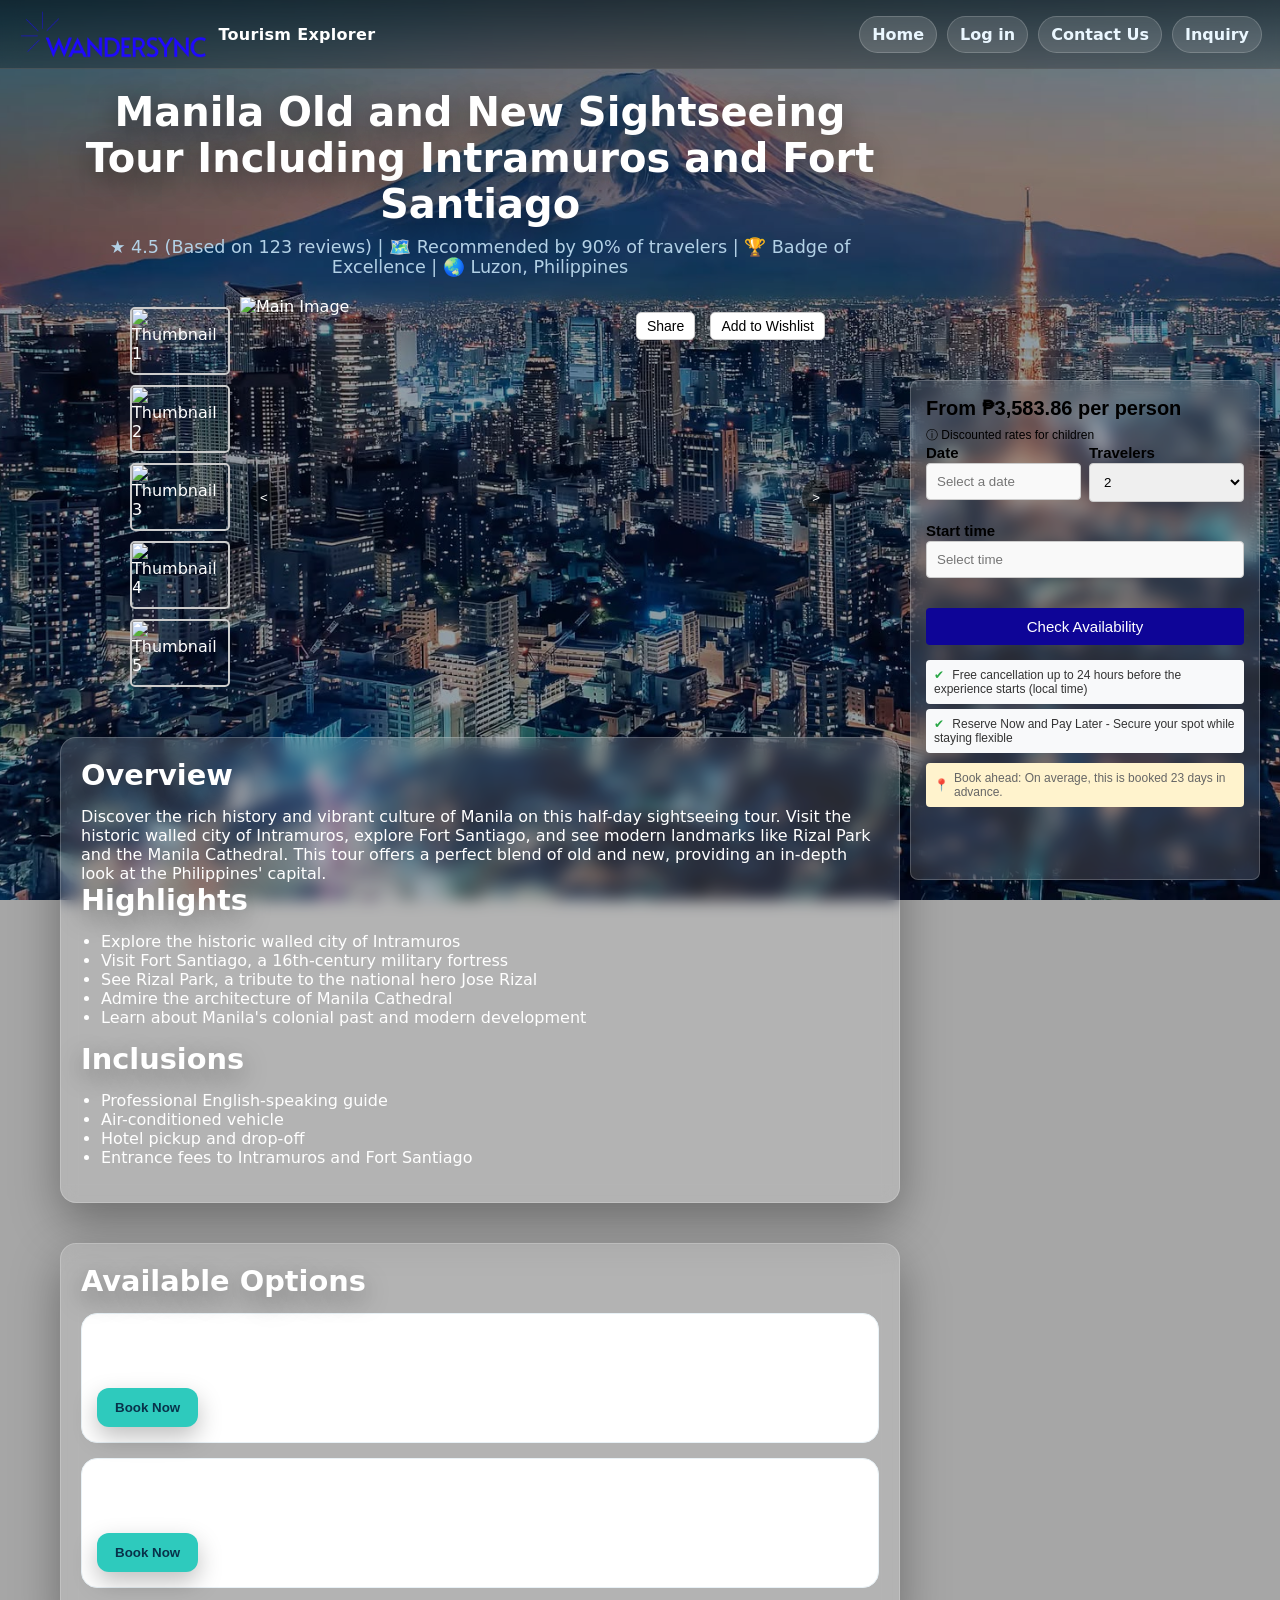
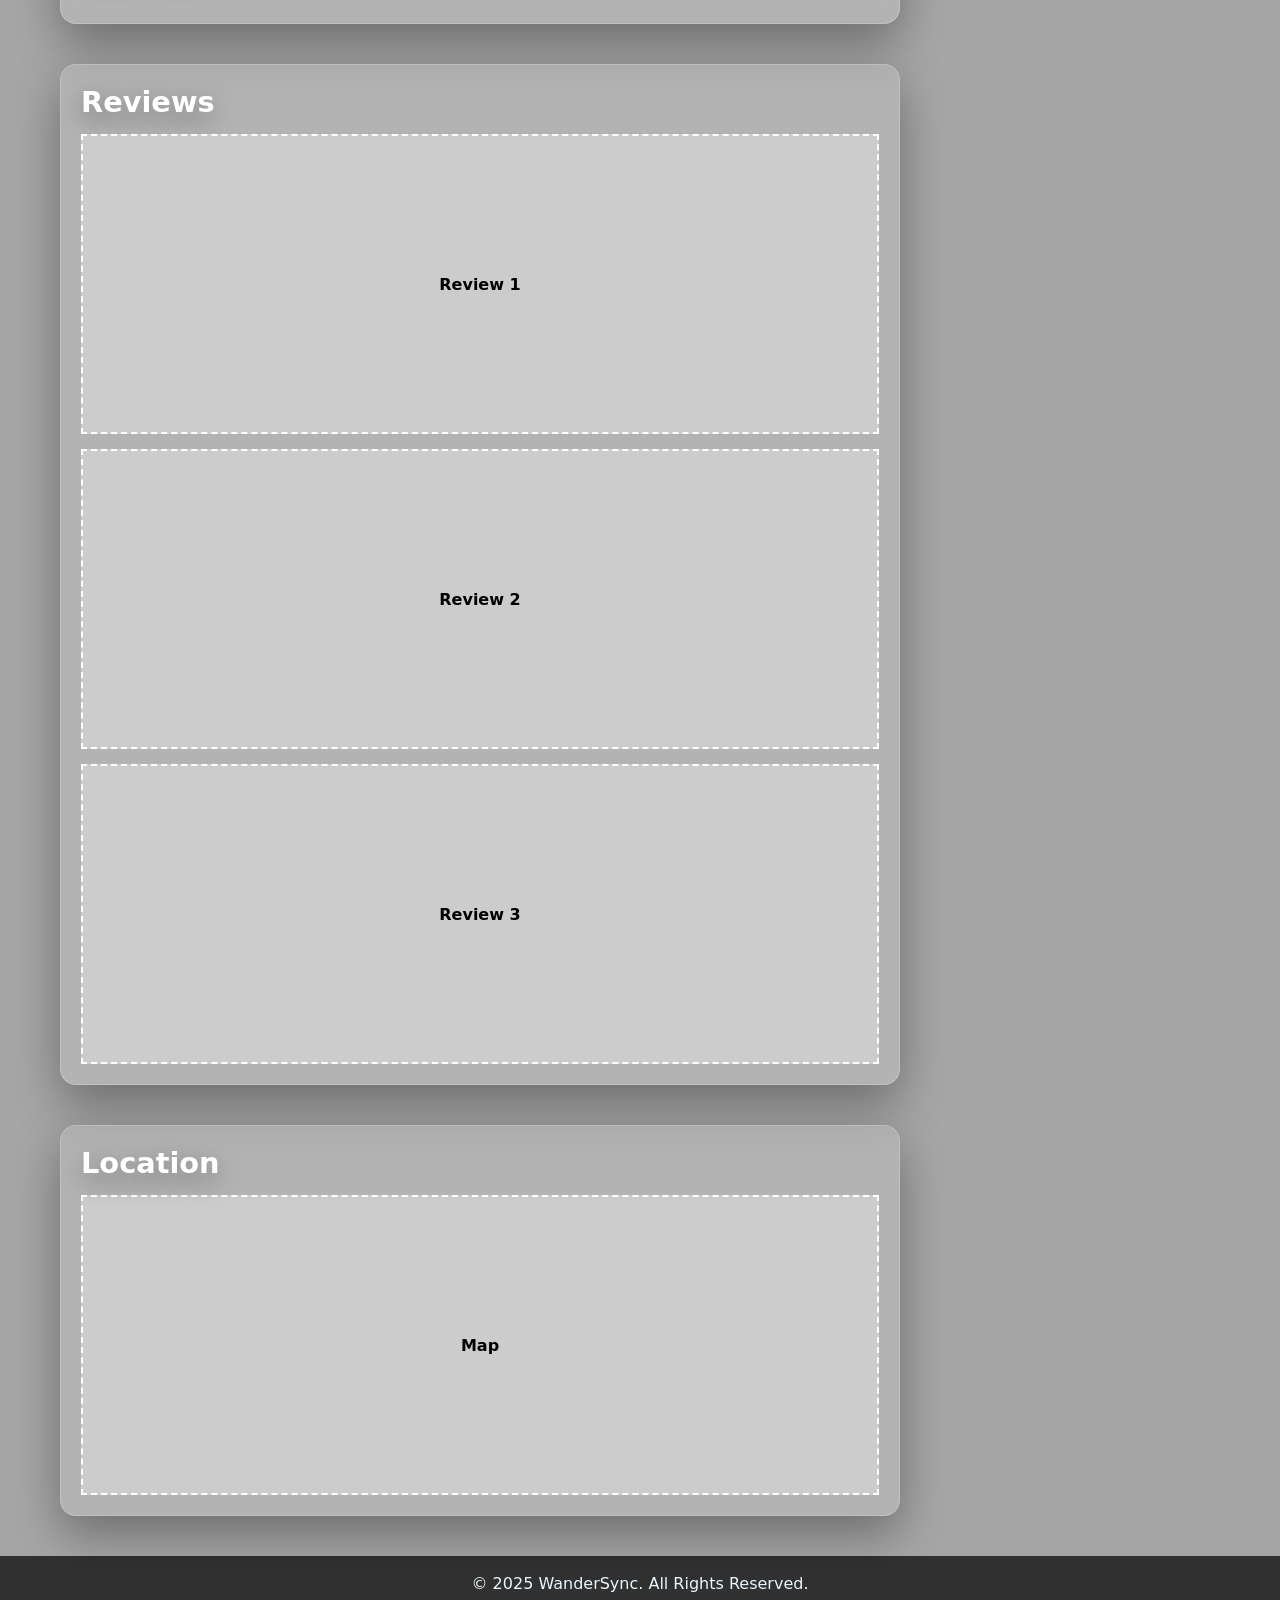
==== BookingTest/wondersync-tour.html @ 2020ef52 "final" ====
<!DOCTYPE html>
<html lang="en">
<head>
    <meta charset="UTF-8">
    <meta name="viewport" content="width=device-width, initial-scale=1.0">
    <title>WanderSync - Manila Old and New Sightseeing Tour Including Intramuros and Fort Santiago</title>
    <link rel="stylesheet" href="wondersync-tour.css">
</head>
<body>
    <!-- ===== HEADER ===== -->
  <header class="header">
    <div class="brand">
      <img src="547528941_1315861686551233_6396754850647276264_n.png" alt="Logo">
      <span>Tourism Explorer</span>
    </div>
    <nav class="nav" id="nav">
      <a href="#home" data-page="home" class="active">Home</a>
      <a href="#login" data-page="login">Log in</a>
      <a href="#contact" data-page="contact">Contact Us</a>
      <a href="#inquire" data-page="inquire">Inquiry</a>
    </nav>
  </header>

  <div class="floating-container">
  <div class="booking-details">
    <h2>From ₱3,583.86 per person</h2>
    <p><span class="discount-note">ⓘ Discounted rates for children</span></p>
    <div class="row">
      <div class="col">
        <label for="datePicker">Date</label>
        <input type="text" id="datePicker" readonly placeholder="Select a date">
        <div id="calendarContainer" class="calendar-container"></div>
      </div>
      <div class="col">
        <label for="travelers">Travelers</label>
        <select id="travelers">
          <option value="1">1</option>
          <option value="2" selected>2</option>
          <option value="3">3</option>
          <option value="4">4</option>
          <option value="5">5</option>
          <option value="6">6</option>
          <option value="7">7</option>
          <option value="8">8</option>
          <option value="9">9</option>
          <option value="10">10</option>
        </select>
      </div>
    </div>
    <div class="row">
      <div class="col full-width">
        <label for="timePicker">Start time</label>
        <input type="text" id="timePicker" readonly placeholder="Select time">
        <div id="timePickerContainer" class="time-picker-container">
          <div class="time-picker">
            <div class="time-dial">
              <input type="number" id="hourInput" min="1" max="12" placeholder="HH">
              <span>:</span>
              <input type="number" id="minuteInput" min="0" max="59" placeholder="MM">
              <select id="ampmSelect">
                <option value="AM">AM</option>
                <option value="PM">PM</option>
              </select>
            </div>
            <button id="confirmTime">Confirm</button>
          </div>
        </div>
      </div>
    </div>

    <button class="check-availability">Check Availability</button>
    <div class="options">
      <p><span class="check-mark">✔</span> Free cancellation up to 24 hours before the experience starts (local time)</p>
      <p><span class="check-mark">✔</span> Reserve Now and Pay Later - Secure your spot while staying flexible</p>
    </div>
    <div class="book-ahead">
      <span class="info-icon">📍</span> Book ahead: On average, this is booked 23 days in advance.
    </div>
  </div>
</div>

    <main class="tour-page">
        <section class="tour-hero">
            <div class="tour-title">
                <h1>Manila Old and New Sightseeing Tour Including Intramuros and Fort Santiago</h1>
                <div class="rating">
                    <span>★ 4.5</span> (Based on 123 reviews) | <span>🗺️</span> Recommended by 90% of travelers | <span>🏆</span> Badge of Excellence | <span>🌏</span> Luzon, Philippines
                </div>
            </div>
        </section>

        <section class="gallery">
            <div class="thumbnail-container">
                <img src="https://dynamic-media.tacdn.com/media/photo-o/2f/1d/aa/c1/caption.jpg?w=700&h=500&s=1" alt="Thumbnail 1" class="thumbnail" onclick="changeMainImage(this)">
                    <img src="https://dynamic-media.tacdn.com/media/photo-o/2f/1d/d6/43/caption.jpg?w=700&h=500&s=1" alt="Thumbnail 2" class="thumbnail" onclick="changeMainImage(this)">
                    <img src="https://dynamic-media.tacdn.com/media/photo-o/2f/1d/d2/af/caption.jpg?w=700&h=500&s=1" alt="Thumbnail 3" class="thumbnail" onclick="changeMainImage(this)">
                    <img src="https://dynamic-media.tacdn.com/media/photo-o/2f/1d/d2/4c/caption.jpg?w=700&h=500&s=1" alt="Thumbnail 4" class="thumbnail" onclick="changeMainImage(this)">
                    <img src="https://dynamic-media.tacdn.com/media/photo-o/2f/1d/aa/76/caption.jpg?w=700&h=500&s=1" alt="Thumbnail 5" class="thumbnail" onclick="changeMainImage(this)">
            </div>
            <div class="main-image">
                <img src="https://dynamic-media.tacdn.com/media/photo-o/2f/1d/aa/c1/caption.jpg?w=700&h=500&s=1" alt="Main Image" id="mainImg">
                <div class="button-container">
                    <button class="share-btn">Share</button>
                    <button class="wishlist-btn">Add to Wishlist</button>
                </div>
                <div class="share-options" id="shareOptions">
                    <span>Share Link</span>
                    <span>Email</span>
                </div>

                <div class="wishlist-message" id="wishlistMessage"></div>
                <button class="prev-btn">&lt;</button>
                <button class="next-btn">&gt;</button>
            </div>
        </section>

        <section class="tour-details">
            <div class="overview">
                <h2>Overview</h2>
                <p>Discover the rich history and vibrant culture of Manila on this half-day sightseeing tour. Visit the historic walled city of Intramuros, explore Fort Santiago, and see modern landmarks like Rizal Park and the Manila Cathedral. This tour offers a perfect blend of old and new, providing an in-depth look at the Philippines' capital.</p>
            </div>
            <div class="highlights">
                <h2>Highlights</h2>
                <ul>
                    <li>Explore the historic walled city of Intramuros</li>
                    <li>Visit Fort Santiago, a 16th-century military fortress</li>
                    <li>See Rizal Park, a tribute to the national hero Jose Rizal</li>
                    <li>Admire the architecture of Manila Cathedral</li>
                    <li>Learn about Manila's colonial past and modern development</li>
                </ul>
            </div>
            <div class="inclusions">
                <h2>Inclusions</h2>
                <ul>
                    <li>Professional English-speaking guide</li>
                    <li>Air-conditioned vehicle</li>
                    <li>Hotel pickup and drop-off</li>
                    <li>Entrance fees to Intramuros and Fort Santiago</li>
                </ul>
            </div>
        </section>

        <section class="tour-options">
            <h2>Available Options</h2>
            <div class="option-card">
                <h3>Half-Day Tour</h3>
                <p>Duration: 4 hours</p>
                <p>Price: $45 per person</p>
                <button class="book-now">Book Now</button>
            </div>
            <div class="option-card">
                <h3>Private Tour</h3>
                <p>Duration: 4 hours</p>
                <p>Price: $120 per group (up to 4 people)</p>
                <button class="book-now">Book Now</button>
            </div>
        </section>

        <section class="reviews">
            <h2>Reviews</h2>
            <div class="review-placeholder">
                <!-- Placeholder box for reviews -->
                <div class="placeholder-box">Review 1</div>
                <div class="placeholder-box">Review 2</div>
                <div class="placeholder-box">Review 3</div>
            </div>
        </section>

        <section class="map-section">
            <h2>Location</h2>
            <div class="map-placeholder">
                <!-- Placeholder box for map -->
                <div class="placeholder-box">Map</div>
            </div>
        </section>
    </main>

    <footer>
        <p>© 2025 WanderSync. All Rights Reserved.</p>
    </footer>

    <script src="wondersync-tour.js"></script>
</body>
</html>
---- BookingTest/wondersync-tour.css ----
/* ===== Reset & tokens ===== */
* {
    margin: 0;
    padding: 0;
    box-sizing: border-box;
}

:root {
    --brand: #0e60d6;
    --brand-2: #2ecabd;
    --ink: #0b2540;
    --muted: #5b7a8a;
    --glass: rgba(255, 255, 255, .15);
    --glass-b: #ffffff33;
    --card: #ffffff;
    --card-b: #e8f1f6;
    --navy: #1d2a5a;
    --navy-2: #27356c;
    --sky: #e9f4ff;
}

html, body {
    height: 100%;
}

body {
    font-family: "Segoe UI", system-ui, Arial, sans-serif;
    color: var(--ink);
    background: linear-gradient(180deg, rgba(0, 0, 0, .35), rgba(0, 0, 0, .35)), url("520866368_1404138157524854_7846319350278078307_n.jpg") center/cover fixed no-repeat;
    display: flex;
    flex-direction: column;
    min-height: 100vh;
}

/* ===== Header / nav (glass) ===== */
.header{
  position:sticky; top:0; z-index:20;
  display:flex; align-items:center; justify-content:space-between; gap:12px;
  padding:10px 18px;
  backdrop-filter: blur(10px);
  background:linear-gradient(180deg,rgba(0,0,0,.55),rgba(0,0,0,.25));
  border-bottom:1px solid var(--glass-b);
}

.brand{
  display:flex; 
  align-items:center; 
  gap:10px; 
  color:#fff
}

.brand img{
  height:48px; 
  width:auto
}

.brand span{
  font-weight:800; 
  letter-spacing:.3px
}
.nav{
  display:flex; 
  gap:10px; 
  flex-wrap:wrap
}
.nav a{
  color:#eaf7ff; 
  text-decoration:none; 
  font-weight:600;
  padding:8px 12px; 
  border-radius:999px; 
  border:1px solid #ffffff2e;
  background:rgba(255,255,255,.12);
  transition:.15s;
}
.nav a:hover,.nav a.active{
  background:#ffffff25
}

/* ===== Tour Page Styles ===== */
.tour-page {
    flex: 1;
    max-width: 1200px;
    margin: 0 auto;
    padding: 20px;
    color: #fff;
    display: grid;
    grid-template-columns: 1fr 300px; /* Main content takes remaining space, floating container fixed at 300px */
    gap: 20px;
}

.tour-hero {
    text-align: center;
    margin-bottom: 40px;
    grid-column: 1; /* Align to the main content area */
}

.tour-title h1 {
    font-size: 2.5em;
    margin-bottom: 10px;
    text-shadow: 0 8px 28px rgba(0, 0, 0, .5);
}

.rating {
    font-size: 1.1em;
    color: #b3d1e6;
}

/* ===== Gallery ===== */
.gallery {
  display: flex;
  max-width: 800px;
  margin: -40px auto 20px; /* Adjusted margin to remove space above */
  align-items: flex-start;
  position: relative;
  background: none;
  grid-column: 1;
}

.main-image {
  position: relative;
  width: 600px;
  height: 400px;
  flex-shrink: 0;
  z-index: 1; /* Ensure main image is above any background */
}

.main-image img {
  width: 100%;
  height: 100%;
  object-fit: cover;
  z-index: 1; /* Ensure image is above any background */
}

.button-container {
  position: absolute;
  top: 10px;
  right: 10px;
  z-index: 2; /* Ensure buttons are above the image */
}

.share-btn, .wishlist-btn {
  background: #ffffff;
  color: #000000;
  border: 1px solid #cccccc;
  padding: 5px 10px;
  margin: 5px;
  cursor: pointer;
  z-index: 2;
  border-radius: 5px;
  font-size: 14px;
}

.share-options {
  display: none;
  position: absolute;
  top: 50px;
  right: 80px;
  background: #ffffff;
  color: #000000;
  padding: 10px;
  border-radius: 10px;
  box-shadow: 0 2px 5px rgba(0, 0, 0, 0.2);
  z-index: 2;
  min-width: 120px;
}

.share-options span {
  display: block;
  padding: 8px;
  cursor: pointer;
  color: #333333;
  font-size: 14px;
  display: flex;
  align-items: center;
}

.share-options span::before {
  content: "";
  display: inline-block;
  width: 16px;
  height: 16px;
  margin-right: 8px;
  background-size: contain;
  background-repeat: no-repeat;
}

.share-options span:nth-child(1)::before {
  background-image: url('data:image/svg+xml;utf8,<svg xmlns="http://www.w3.org/2000/svg" viewBox="0 0 24 24" fill="none" stroke="currentColor" stroke-width="2"><path d="M10 13a5 5 0 0 0 7.54.54l3-3a5 5 0 0 0-7.07-7.07l-1.72 1.71"></path><path d="M14 11a5 5 0 0 0-7.54-.54l-3 3a5 5 0 0 0 7.07 7.07l1.71-1.71"></path></svg>');
}

.share-options span:nth-child(2)::before {
  background-image: url('data:image/svg+xml;utf8,<svg xmlns="http://www.w3.org/2000/svg" viewBox="0 0 24 24" fill="none" stroke="currentColor" stroke-width="2"><path d="M4 4h16c1.1 0 2 .9 2 2v12c0 1.1-.9 2-2 2H4c-1.1 0-2-.9-2-2V6c0-1.1.9-2 2-2z"></path><polyline points="22,6 12,13 2,6"></polyline></svg>');
}

.wishlist-message {
  position: fixed;
  top: 70px;
  right: 10px;
  background: #ffffff;
  color: #000000;
  padding: 10px;
  display: none;
  border-radius: 10px;
  box-shadow: 0 2px 5px rgba(0, 0, 0, 0.2);
  z-index: 2;
  min-width: 120px;
}

.thumbnail-container {
  display: flex;
  flex-direction: column;
  gap: 10px;
  padding: 10px 0;
  max-height: 400px;
  overflow-y: auto;
  width: 120px; /* Fixed width for thumbnails */
  flex-shrink: 0; /* Prevent shrinking */
  background: transparent; /* Remove any background interference */
  z-index: 1; /* Keep thumbnails above background but below buttons */
}

.thumbnail {
  width: 100px;
  height: 100px;
  object-fit: cover;
  cursor: pointer;
  border: 2px solid #ccc;
  border-radius: 5px;
  margin: 0 auto; /* Center thumbnails */
}

.thumbnail:hover {
  border-color: #007bff;
}

.prev-btn, .next-btn {
  background-color: rgba(0, 0, 0, 0.5);
  color: white;
  border: none;
  padding: 10px;
  cursor: pointer;
  border-radius: 50%;
  position: absolute;
  z-index: 2;
}

.prev-btn {
  left: 10px;
  top: 50%;
  transform: translateY(-50%);
}

.next-btn {
  right: 10px;
  top: 50%;
  transform: translateY(-50%);
}

.prev-btn:hover, .next-btn:hover {
  background-color: rgba(0, 0, 0, 0.8);
}

/* ===== Tour Page Other Styles ===== */
.placeholder-box {
    width: 100%;
    height: 300px;
    background: #ccc;
    border: 2px dashed #fff;
    display: flex;
    align-items: center;
    justify-content: center;
    color: #000;
    font-weight: bold;
}

.tour-details, .tour-options, .reviews, .map-section {
    background: var(--glass);
    border: 1px solid var(--glass-b);
    backdrop-filter: blur(8px);
    border-radius: 16px;
    padding: 20px;
    margin-bottom: 20px;
    box-shadow: 0 18px 48px rgba(0, 0, 0, .35);
    grid-column: 1; /* Align to the main content area */
}

.tour-details h2, .tour-options h2, .reviews h2, .map-section h2 {
    margin-bottom: 15px;
    font-size: 1.8em;
    text-shadow: 0 8px 26px rgba(0, 0, 0, .4);
}

.tour-details ul {
    list-style-type: disc;
    padding-left: 20px;
    margin-bottom: 15px;
}

.tour-options .option-card {
    background: var(--card);
    border: 1px solid var(--card-b);
    border-radius: 16px;
    padding: 15px;
    margin-bottom: 15px;
}

.tour-options .book-now {
    background: var(--brand-2);
    color: #08324a;
    border: 0;
    font-weight: 800;
    padding: 12px 18px;
    border-radius: 12px;
    cursor: pointer;
    box-shadow: 0 10px 24px rgba(0, 0, 0, .25);
    transition: .15s;
}

.tour-options .book-now:hover {
    transform: translateY(-1px);
}

.reviews .review-placeholder {
    display: grid;
    gap: 15px;
}

.map-section .map-placeholder {
    margin-top: 15px;
}

/* ===== Floating ===== */
.floating-container {
  position: fixed;
  bottom: 20px;
  right: 20px;
  width: 350px;
  height: 500px;
  background: var(--glass);
  border: 1px solid var(--glass-b);
  backdrop-filter: blur(8px);
  border-radius: 8px;
  box-shadow: 0 2px 10px rgba(0, 0, 0, 0.1);
  padding: 15px;
  z-index: 1000;
  font-family: Arial, sans-serif;
}

.booking-details h2 {
  font-size: 20px;
  margin: 0 0 5px;
  color: #000;
}

.discount-note {
  font-size: 12px;
  color: #000;
}

.row {
  display: flex;
  flex-wrap: wrap;
  gap: 8px;
  margin-bottom: 20px;
}

.col {
  flex: 1;
  min-width: 150px;
}

.full-width {
  flex: 0 0 100%;
}

label {
  display: block;
  margin-bottom: 2px;
  font-weight: bold;
  font-size: 15px;
  color: #000
}

input[type="text"], select {
  width: 100%;
  padding: 10px;
  border: 1px solid #ccc;
  border-radius: 4px;
  box-sizing: border-box;
}

input[type="text"]:read-only {
  background-color: #f9f9f9;
  cursor: pointer;
}

.calendar-container, .time-picker-container {
  display: none;
  position: absolute;
  background: #fff;
  border: 1px solid #ccc;
  border-radius: 4px;
  padding: 10px;
  z-index: 1000;
  box-shadow: 0 2px 5px rgba(0,0,0,0.2);
}

.calendar-container.active, .time-picker-container.active {
  display: block;
}

.calendar-container table {
  border-collapse: collapse;
  width: 100%;
}

.calendar-container th, .calendar-container td {
  padding: 8px;
  text-align: center;
}

.calendar-container th {
  background: #f0f0f0;
}

.calendar-container td:hover {
  background: #e0e0e0;
  cursor: pointer;
}

.calendar-container .prev-month, .calendar-container .next-month {
  cursor: pointer;
  background: #ddd;
}

.time-picker {
  display: flex;
  flex-direction: column;
  align-items: center;
}

.time-dial {
  display: flex;
  align-items: center;
  gap: 5px;
  margin-bottom: 10px;
}

.time-dial input {
  width: 60px;
  padding: 5px;
  text-align: center;
}

.time-dial select {
  padding: 5px;
}

#confirmTime {
  padding: 8px 16px;
  background: #007bff;
  color: white;
  border: none;
  border-radius: 4px;
  cursor: pointer;
}

#confirmTime:hover {
  background: #0056b3;
}

.check-availability {
  width: 100%;
  padding: 10px;
  background-color: #0e0597;
  color: #fff;
  border: none;
  border-radius: 4px;
  font-size: 15px;
  cursor: pointer;
  margin: 10px 0;
}

.check-availability:hover {
  background-color: #0028db;
}

.options p {
  font-size: 12px;
  color: #333;
  margin: 5px 0;
  background-color: #f8f9fa;
  padding: 8px;
  border-radius: 4px;
}

.check-mark {
  color: #28a745;
  margin-right: 5px;
}

.book-ahead {
  font-size: 12px;
  color: #666;
  background-color: #fff3cd;
  padding: 8px;
  border-radius: 4px;
  display: flex;
  align-items: center;
  margin-top: 10px;
}

.info-icon {
  margin-right: 5px;
}

/* ===== Footer ===== */
footer {
    background: rgba(0, 0, 0, .7);
    color: #eaf7ff;
    text-align: center;
    padding: 18px;
    margin-top: auto;
}
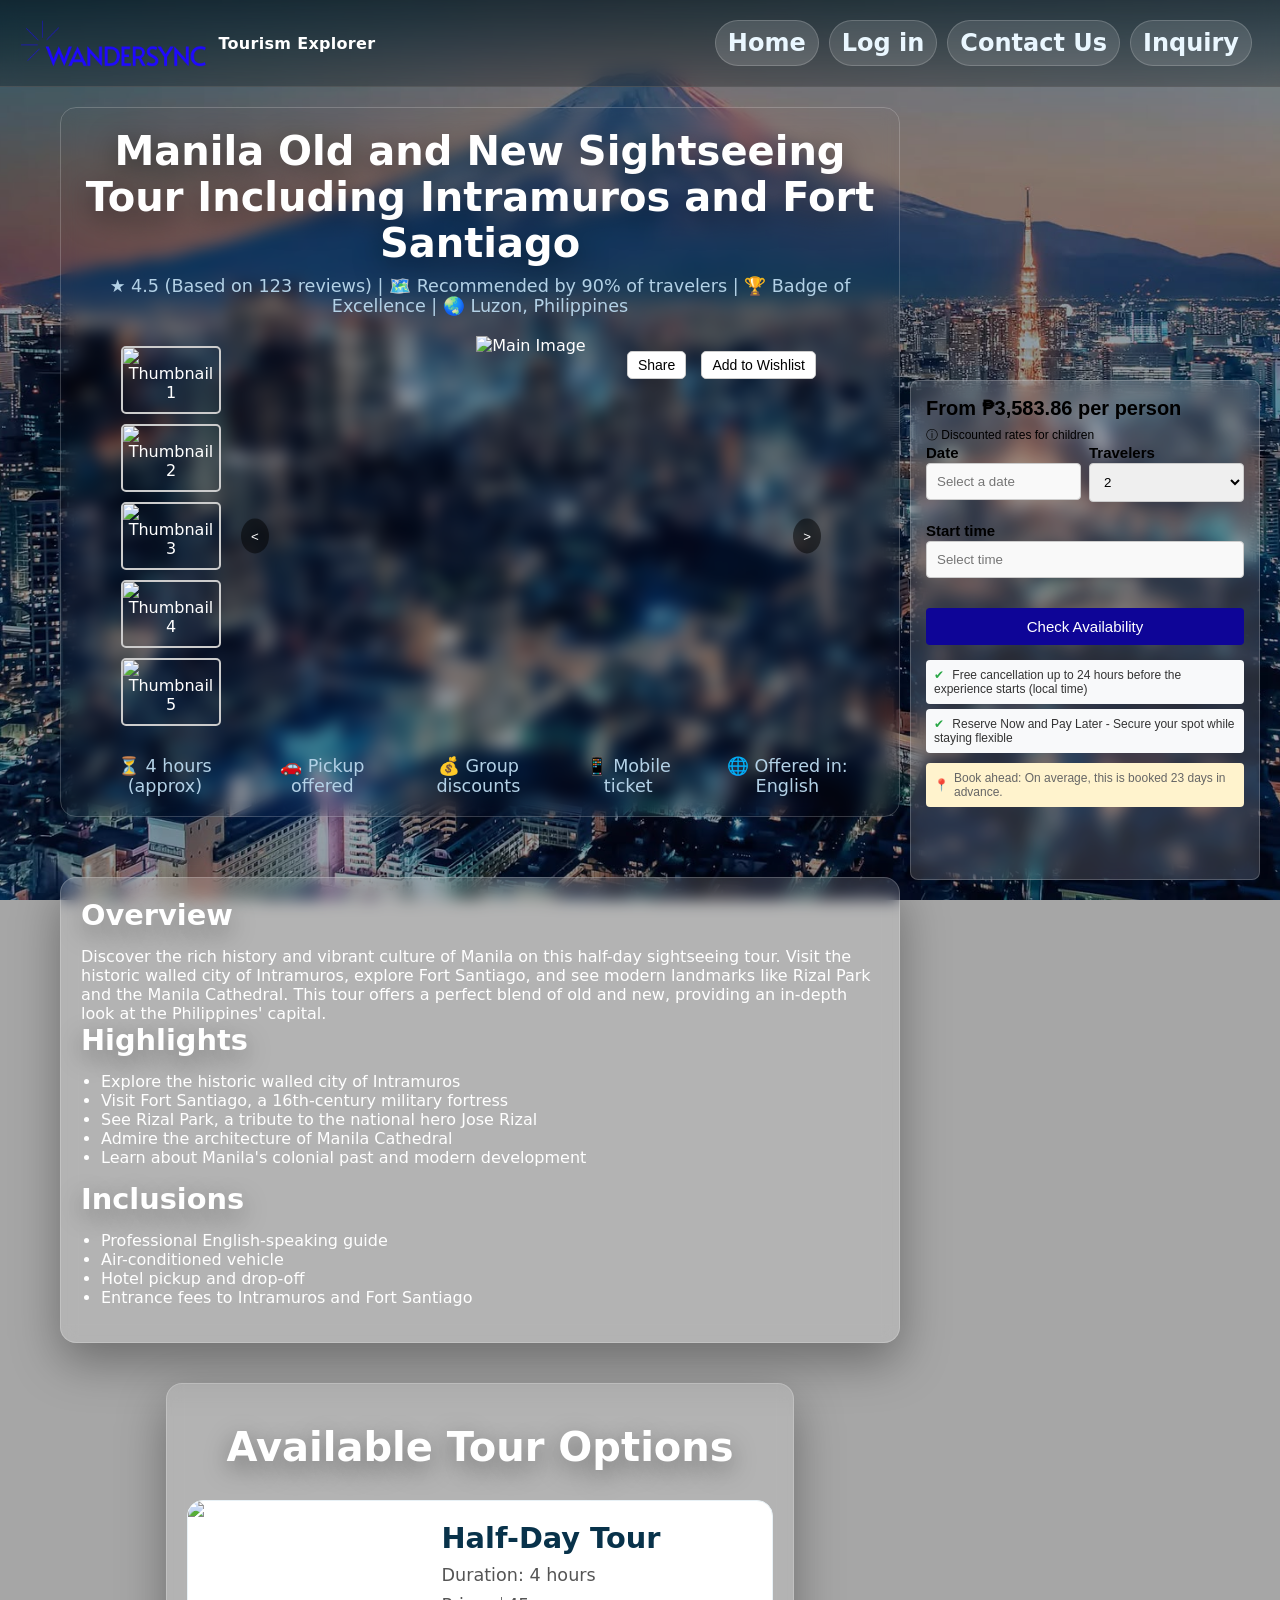
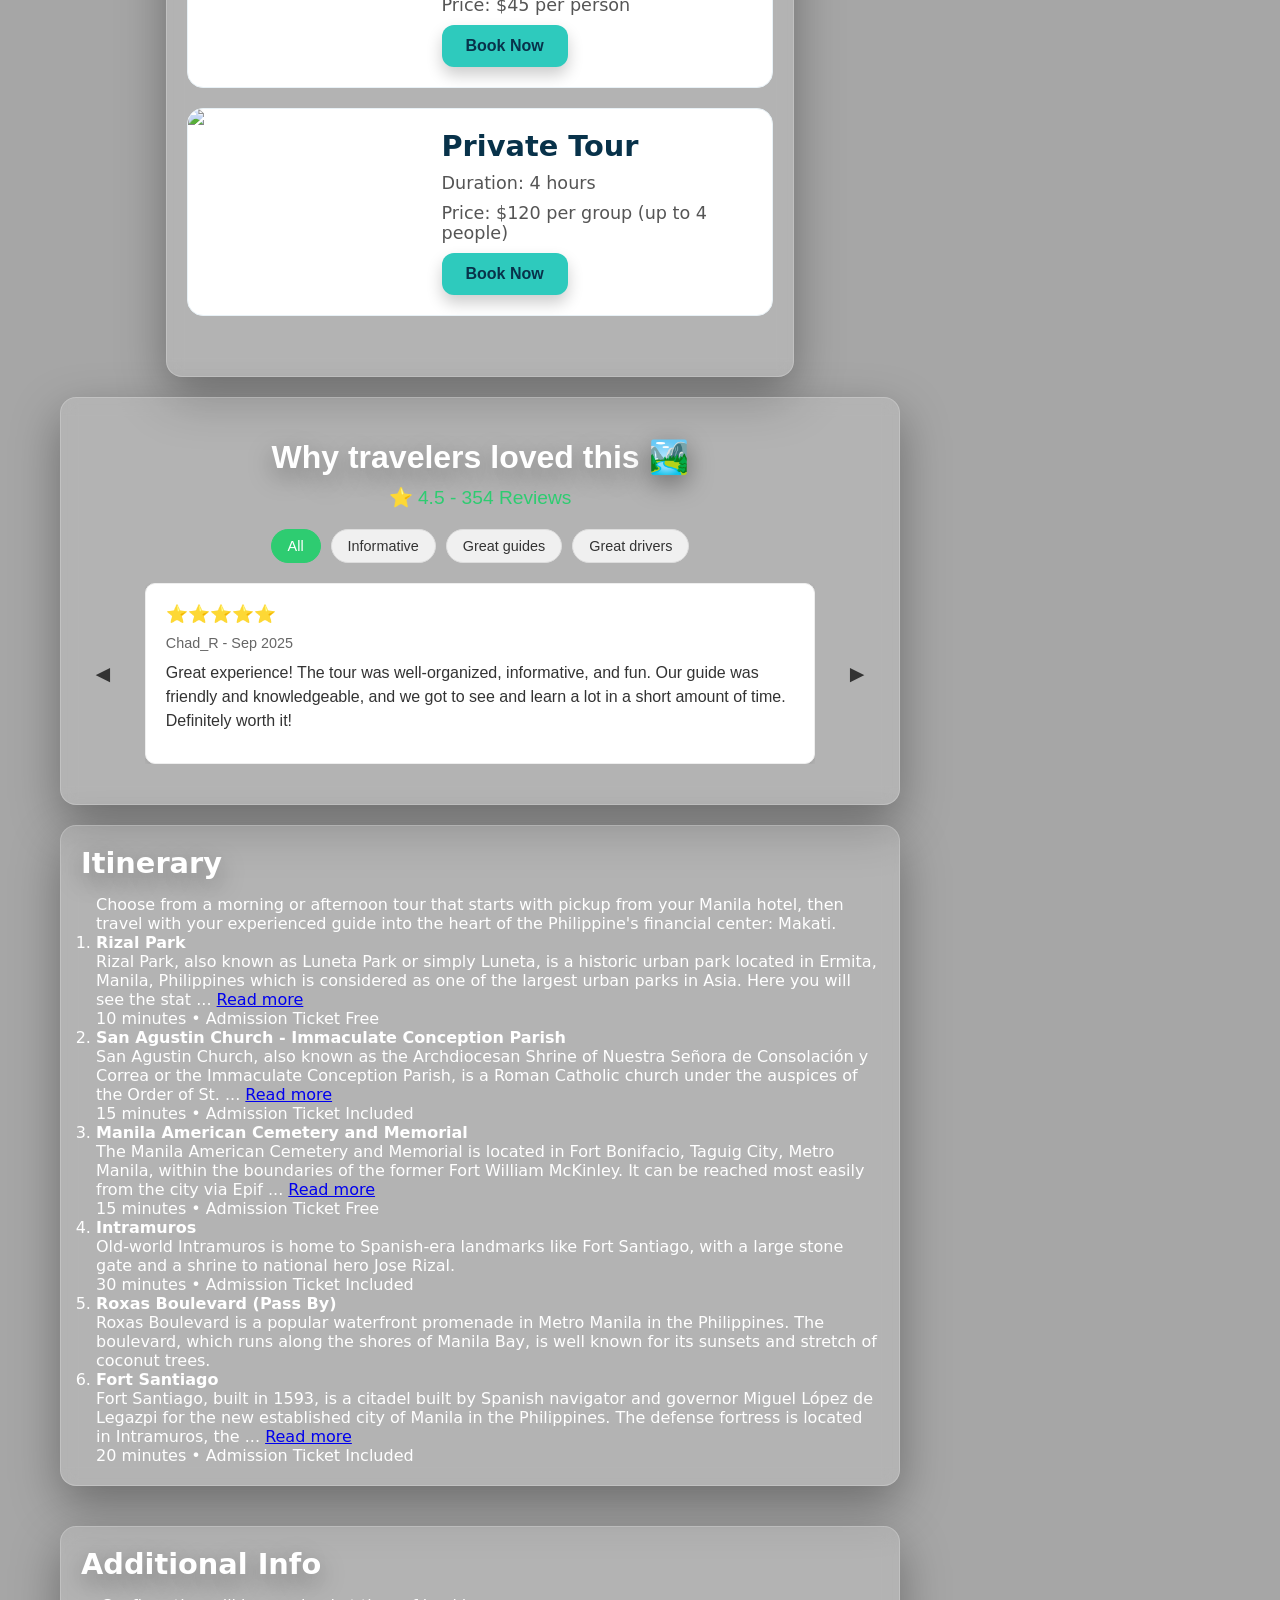
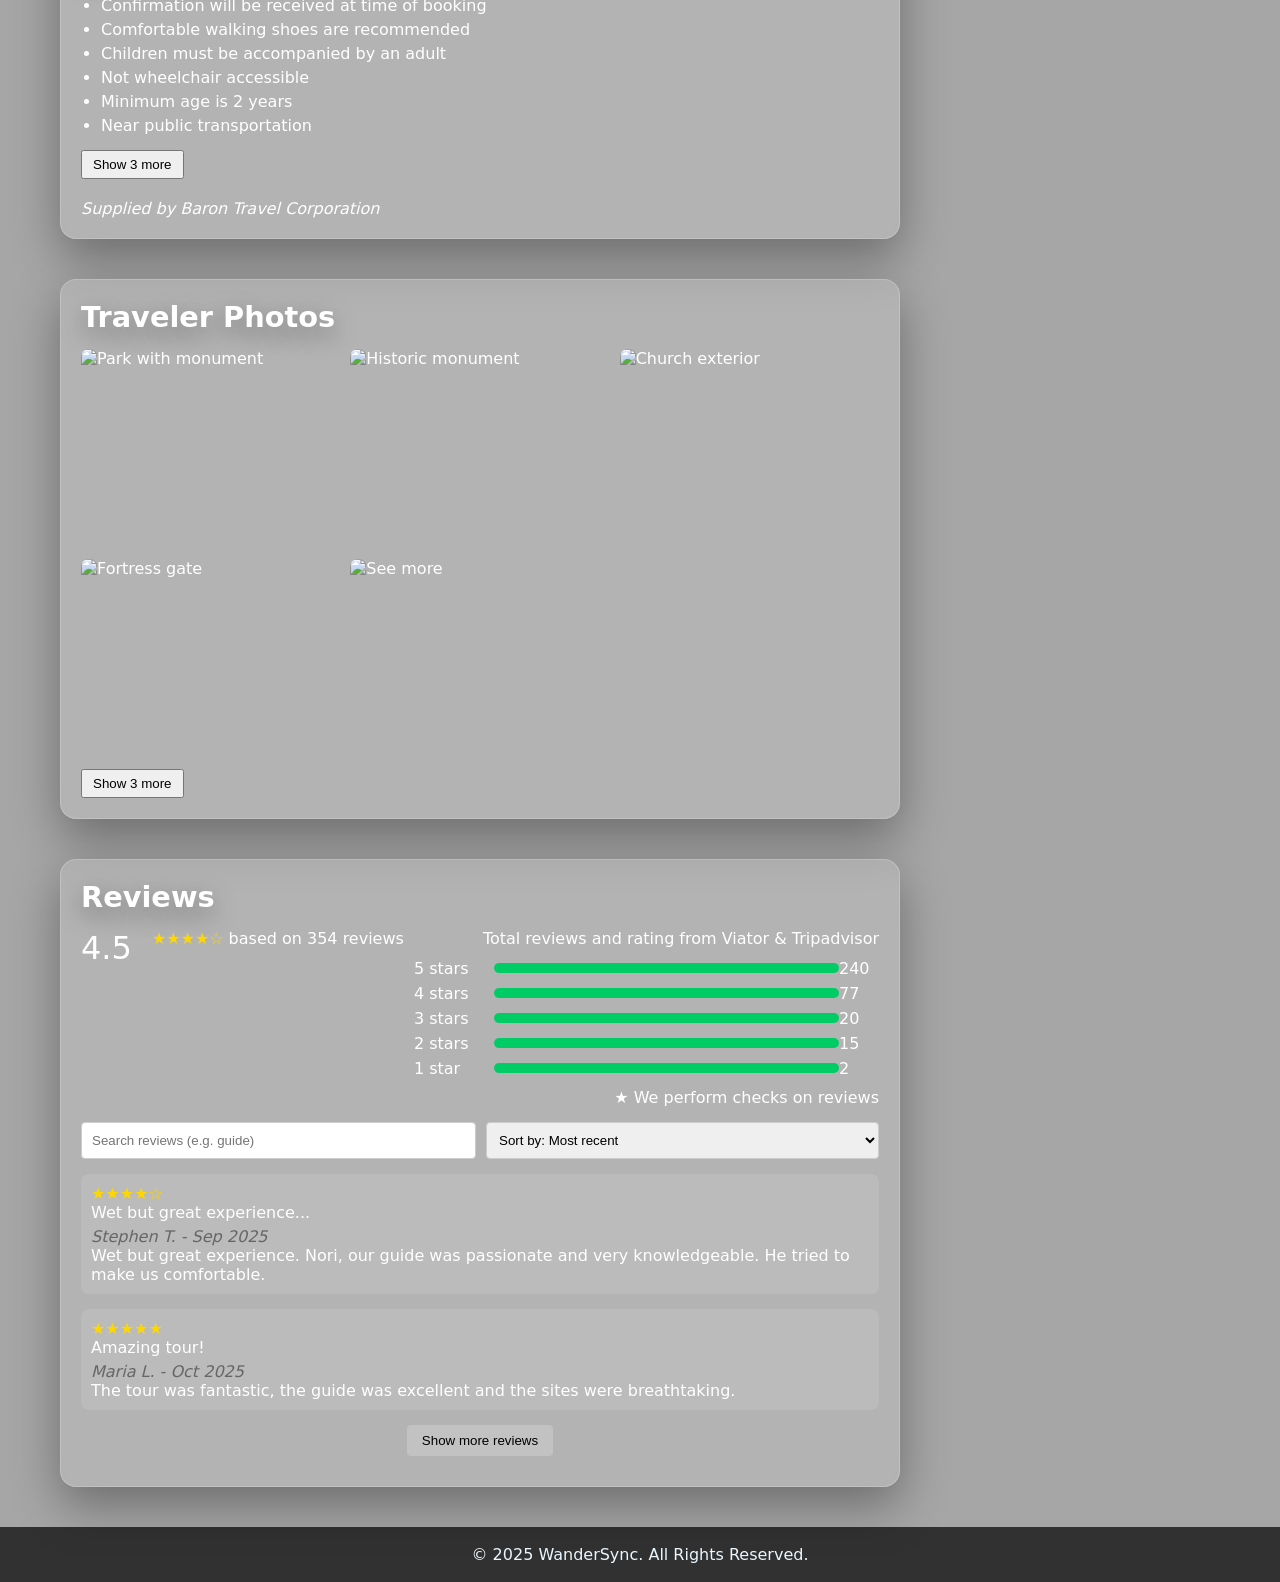
==== commit 3bfd34b0: "current frontend progress..." ====
--- a/BookingTest/wondersync-tour.html
+++ b/BookingTest/wondersync-tour.html
@@ -81,36 +81,43 @@
 
     <main class="tour-page">
         <section class="tour-hero">
-            <div class="tour-title">
-                <h1>Manila Old and New Sightseeing Tour Including Intramuros and Fort Santiago</h1>
-                <div class="rating">
-                    <span>★ 4.5</span> (Based on 123 reviews) | <span>🗺️</span> Recommended by 90% of travelers | <span>🏆</span> Badge of Excellence | <span>🌏</span> Luzon, Philippines
+            <div class="tour-details-container">
+                <div class="tour-title">
+                    <h1>Manila Old and New Sightseeing Tour Including Intramuros and Fort Santiago</h1>
+                    <div class="ratingtop">
+                        <span>★ 4.5</span> (Based on 123 reviews) | <span>🗺️</span> Recommended by 90% of travelers | <span>🏆</span> Badge of Excellence | <span>🌏</span> Luzon, Philippines
+                    </div>
                 </div>
-            </div>
-        </section>
-
-        <section class="gallery">
-            <div class="thumbnail-container">
-                <img src="https://dynamic-media.tacdn.com/media/photo-o/2f/1d/aa/c1/caption.jpg?w=700&h=500&s=1" alt="Thumbnail 1" class="thumbnail" onclick="changeMainImage(this)">
-                    <img src="https://dynamic-media.tacdn.com/media/photo-o/2f/1d/d6/43/caption.jpg?w=700&h=500&s=1" alt="Thumbnail 2" class="thumbnail" onclick="changeMainImage(this)">
-                    <img src="https://dynamic-media.tacdn.com/media/photo-o/2f/1d/d2/af/caption.jpg?w=700&h=500&s=1" alt="Thumbnail 3" class="thumbnail" onclick="changeMainImage(this)">
-                    <img src="https://dynamic-media.tacdn.com/media/photo-o/2f/1d/d2/4c/caption.jpg?w=700&h=500&s=1" alt="Thumbnail 4" class="thumbnail" onclick="changeMainImage(this)">
-                    <img src="https://dynamic-media.tacdn.com/media/photo-o/2f/1d/aa/76/caption.jpg?w=700&h=500&s=1" alt="Thumbnail 5" class="thumbnail" onclick="changeMainImage(this)">
-            </div>
-            <div class="main-image">
-                <img src="https://dynamic-media.tacdn.com/media/photo-o/2f/1d/aa/c1/caption.jpg?w=700&h=500&s=1" alt="Main Image" id="mainImg">
-                <div class="button-container">
-                    <button class="share-btn">Share</button>
-                    <button class="wishlist-btn">Add to Wishlist</button>
+                <section class="gallery">
+                    <div class="thumbnail-container">
+                        <img src="https://dynamic-media.tacdn.com/media/photo-o/2f/1d/aa/c1/caption.jpg?w=700&h=500&s=1" alt="Thumbnail 1" class="thumbnail" onclick="changeMainImage(this)">
+                        <img src="https://dynamic-media.tacdn.com/media/photo-o/2f/1d/d6/43/caption.jpg?w=700&h=500&s=1" alt="Thumbnail 2" class="thumbnail" onclick="changeMainImage(this)">
+                        <img src="https://dynamic-media.tacdn.com/media/photo-o/2f/1d/d2/af/caption.jpg?w=700&h=500&s=1" alt="Thumbnail 3" class="thumbnail" onclick="changeMainImage(this)">
+                        <img src="https://dynamic-media.tacdn.com/media/photo-o/2f/1d/d2/4c/caption.jpg?w=700&h=500&s=1" alt="Thumbnail 4" class="thumbnail" onclick="changeMainImage(this)">
+                        <img src="https://dynamic-media.tacdn.com/media/photo-o/2f/1d/aa/76/caption.jpg?w=700&h=500&s=1" alt="Thumbnail 5" class="thumbnail" onclick="changeMainImage(this)">
+                    </div>
+                    <div class="main-image">
+                        <img src="https://dynamic-media.tacdn.com/media/photo-o/2f/1d/aa/c1/caption.jpg?w=700&h=500&s=1" alt="Main Image" id="mainImg">
+                        <div class="button-container">
+                            <button class="share-btn">Share</button>
+                            <button class="wishlist-btn">Add to Wishlist</button>
+                        </div>
+                        <div class="share-options" id="shareOptions">
+                            <span>Share Link</span>
+                            <span>Email</span>
+                        </div>
+                        <div class="wishlist-message" id="wishlistMessage"></div>
+                        <button class="prev-btn">&lt;</button>
+                        <button class="next-btn">&gt;</button>
+                    </div>
+                </section>
+                <div class="tour-info">
+                    <span>⏳ 4 hours (approx)</span>
+                    <span>🚗 Pickup offered</span>
+                    <span>💰 Group discounts</span>
+                    <span>📱 Mobile ticket</span>
+                    <span>🌐 Offered in: English</span>
                 </div>
-                <div class="share-options" id="shareOptions">
-                    <span>Share Link</span>
-                    <span>Email</span>
-                </div>
-
-                <div class="wishlist-message" id="wishlistMessage"></div>
-                <button class="prev-btn">&lt;</button>
-                <button class="next-btn">&gt;</button>
             </div>
         </section>
 
@@ -141,38 +148,198 @@
         </section>
 
         <section class="tour-options">
-            <h2>Available Options</h2>
-            <div class="option-card">
-                <h3>Half-Day Tour</h3>
-                <p>Duration: 4 hours</p>
-                <p>Price: $45 per person</p>
-                <button class="book-now">Book Now</button>
-            </div>
-            <div class="option-card">
-                <h3>Private Tour</h3>
-                <p>Duration: 4 hours</p>
-                <p>Price: $120 per group (up to 4 people)</p>
-                <button class="book-now">Book Now</button>
-            </div>
-        </section>
-
+          <h2>Available Tour Options</h2>
+          <div class="option-card">
+              <div class="card-image">
+                  <img src="https://dynamic-media.tacdn.com/media/photo-o/2f/1d/b2/0f/caption.jpg?w=1400&h=1000&s=1" alt="Half-Day Tour Destination">
+              </div>
+              <div class="card-content">
+                  <h3>Half-Day Tour</h3>
+                  <p class="duration">Duration: 4 hours</p>
+                  <p class="price">Price: $45 per person</p>
+                  <button class="book-now">Book Now</button>
+              </div>
+          </div>
+          <div class="option-card">
+              <div class="card-image">
+                  <img src="https://dynamic-media.tacdn.com/media/photo-o/2f/1d/d2/ed/caption.jpg?w=1400&h=1000&s=1" alt="Private Tour Destination">
+              </div>
+              <div class="card-content">
+                  <h3>Private Tour</h3>
+                  <p class="duration">Duration: 4 hours</p>
+                  <p class="price">Price: $120 per group (up to 4 people)</p>
+                  <button class="book-now">Book Now</button>
+              </div>
+          </div>
+      </section>
         <section class="reviews">
-            <h2>Reviews</h2>
-            <div class="review-placeholder">
-                <!-- Placeholder box for reviews -->
-                <div class="placeholder-box">Review 1</div>
-                <div class="placeholder-box">Review 2</div>
-                <div class="placeholder-box">Review 3</div>
-            </div>
-        </section>
-
-        <section class="map-section">
-            <h2>Location</h2>
-            <div class="map-placeholder">
-                <!-- Placeholder box for map -->
-                <div class="placeholder-box">Map</div>
-            </div>
-        </section>
+          <h2>Why travelers loved this <span class="highlight">🏞️</span></h2>
+          <div class="rating">⭐ 4.5 - 354 Reviews</div>
+          <div class="filter-buttons">
+              <button class="filter active">All</button>
+              <button class="filter">Informative</button>
+              <button class="filter">Great guides</button>
+              <button class="filter">Great drivers</button>
+          </div>
+          <div class="review-container">
+              <button class="nav prev">◄</button>
+              <div class="review-wrapper">
+                  <div class="review-card">
+                      <div class="stars">⭐⭐⭐⭐⭐</div>
+                      <div class="reviewer">Chad_R - Sep 2025</div>
+                      <p class="review-text">Great experience! The tour was well-organized, informative, and fun. Our guide was friendly and knowledgeable, and we got to see and learn a lot in a short amount of time. Definitely worth it!</p>
+                  </div>
+                  <div class="review-card hidden">
+                      <div class="stars">⭐⭐⭐⭐⭐</div>
+                      <div class="reviewer">Virgilio_M - Sep 2025</div>
+                      <p class="review-text">A very educational experience, learned a lot of history about the different places visited. Our tour guide, Nori was like a history professor showing us the different historical places in Makati and Manila explaining the historical significance found...</p>
+                      <a href="#" class="read-more">Read more</a>
+                  </div>
+                  <div class="review-card hidden">
+                      <div class="stars">⭐⭐⭐⭐☆</div>
+                      <div class="reviewer">Jane_D - Oct 2025</div>
+                      <p class="review-text">Enjoyed the tour, the driver was excellent and made the trip smooth. Would recommend for a quick city overview!</p>
+                  </div>
+              </div>
+              <button class="nav next">►</button>
+          </div>
+      </section>
+
+        <section class="itinerary-section">
+          <h2>Itinerary</h2>
+          <div class="itinerary-placeholder">
+              <div> Choose from a morning or afternoon tour that starts with pickup from your Manila hotel, then travel with your experienced guide into the heart of the Philippine's financial center: Makati.</div>
+              <ol>
+                  <li>
+                      <strong>Rizal Park</strong> 
+                      <p>Rizal Park, also known as Luneta Park or simply Luneta, is a historic urban park located in Ermita, Manila, Philippines which is considered as one of the largest urban parks in Asia. Here you will see the stat ... <a href="#">Read more</a></p>
+                      <p>10 minutes • Admission Ticket Free</p>
+                  </li>
+                  <li>
+                      <strong>San Agustin Church - Immaculate Conception Parish</strong>
+                      <p>San Agustin Church, also known as the Archdiocesan Shrine of Nuestra Señora de Consolación y Correa or the Immaculate Conception Parish, is a Roman Catholic church under the auspices of the Order of St. ... <a href="#">Read more</a></p>
+                      <p>15 minutes • Admission Ticket Included</p>
+                  </li>
+                  <li>
+                      <strong>Manila American Cemetery and Memorial</strong>
+                      <p>The Manila American Cemetery and Memorial is located in Fort Bonifacio, Taguig City, Metro Manila, within the boundaries of the former Fort William McKinley. It can be reached most easily from the city via Epif ... <a href="#">Read more</a></p>
+                      <p>15 minutes • Admission Ticket Free</p>
+                  </li>
+                  <li>
+                      <strong>Intramuros</strong>
+                      <p>Old-world Intramuros is home to Spanish-era landmarks like Fort Santiago, with a large stone gate and a shrine to national hero Jose Rizal.</p>
+                      <p>30 minutes • Admission Ticket Included</p>
+                  </li>
+                  <li>
+                      <strong>Roxas Boulevard (Pass By)</strong>
+                      <p>Roxas Boulevard is a popular waterfront promenade in Metro Manila in the Philippines. The boulevard, which runs along the shores of Manila Bay, is well known for its sunsets and stretch of coconut trees.</p>
+                  </li>
+                  <li>
+                      <strong>Fort Santiago</strong>
+                      <p>Fort Santiago, built in 1593, is a citadel built by Spanish navigator and governor Miguel López de Legazpi for the new established city of Manila in the Philippines. The defense fortress is located in Intramuros, the ... <a href="#">Read more</a></p>
+                      <p>20 minutes • Admission Ticket Included</p>
+                  </li>
+              </ol>
+          </div>
+      </section>
+
+      <section class="additional-info-section">
+          <h2>Additional Info</h2>
+          <ul>
+              <li>Confirmation will be received at time of booking</li>
+              <li>Comfortable walking shoes are recommended</li>
+              <li>Children must be accompanied by an adult</li>
+              <li>Not wheelchair accessible</li>
+              <li>Minimum age is 2 years</li>
+              <li>Near public transportation</li>
+          </ul>
+          <button id="showMoreBtn">Show 3 more</button>
+          <p>Supplied by Baron Travel Corporation</p>
+          <div id="moreInfo" class="modal">
+              <div class="modal-content">
+                  <span id="closeModal">&times;</span>
+                  <h2>Additional Info</h2>
+                  <ul>
+                      <li>Confirmation will be received at time of booking</li>
+                      <li>Comfortable walking shoes are recommended</li>
+                      <li>Children must be accompanied by an adult</li>
+                      <li>Not wheelchair accessible</li>
+                      <li>Minimum age is 2 years</li>
+                      <li>Near public transportation</li>
+                      <li>Infants must sit on laps</li>
+                      <li>Most travelers can participate</li>
+                      <li>This tour/activity will have a maximum of 30 travelers</li>
+                  </ul>
+              </div>
+          </div>
+      </section>
+
+      <section class="traveler-photos-section">
+          <h2>Traveler Photos</h2>
+          <div class="photo-grid">
+              <img src="https://media.tacdn.com/media/photo-m/1280/2d/a0/63/5f/caption.jpg" alt="Park with monument">
+              <img src="https://media.tacdn.com/media/photo-m/1280/2c/3b/59/cb/caption.jpg" alt="Historic monument">
+              <img src="https://media.tacdn.com/media/photo-w/2c/3b/59/ca/caption.jpg" alt="Church exterior">
+              <img src="https://media.tacdn.com/media/photo-w/2c/3b/59/c9/caption.jpg" alt="Fortress gate">
+              <img src="https://media.tacdn.com/media/photo-w/2c/3b/59/c8/caption.jpg" alt="See more">
+          </div>
+          <div id="morePhotos" class="modalv">
+              <div class="modal-contentv">
+                  <span id="closeModalv">&times;</span>
+                  <h2>Traveler Photos</h2>
+                  <div class="photo-grid">
+                      <img src="https://media.tacdn.com/media/photo-m/1280/2d/a0/63/5f/caption.jpg" alt="Park with monument">
+                      <img src="https://media.tacdn.com/media/photo-m/1280/2c/3b/59/cb/caption.jpg" alt="Historic monument">
+                      <img src="https://media.tacdn.com/media/photo-w/2c/3b/59/ca/caption.jpg" alt="Church exterior">
+                      <img src="https://media.tacdn.com/media/photo-w/2c/3b/59/c9/caption.jpg" alt="Fortress gate">
+                      <img src="https://media.tacdn.com/media/photo-w/2c/3b/59/c8/caption.jpg" alt="Additional photo">
+                      <img src="https://media.tacdn.com/media/photo-w/2c/3b/59/cc/caption.jpg" alt="Another photo">
+                  </div>
+              </div>
+          </div>
+          <button id="showMoreBtnv">Show 3 more</button>
+      </section>
+
+      <section class="tour-reviews-section">
+          <h2>Reviews</h2>
+          <div class="tour-review-summary">
+              <span class="tour-rating">4.5</span>
+              <span class="tour-stars">★★★★☆</span>
+              <span class="tour-review-count">based on 354 reviews</span>
+              <div class="tour-rating-details">
+                  <p>Total reviews and rating from Viator & Tripadvisor</p>
+                  <div class="tour-rating-bars">
+                      <div><span>5 stars</span><div class="tour-bar" style="width: 70%;"></div><span>240</span></div>
+                      <div><span>4 stars</span><div class="tour-bar" style="width: 22%;"></div><span>77</span></div>
+                      <div><span>3 stars</span><div class="tour-bar" style="width: 6%;"></div><span>20</span></div>
+                      <div><span>2 stars</span><div class="tour-bar" style="width: 4%;"></div><span>15</span></div>
+                      <div><span>1 star</span><div class="tour-bar" style="width: 1%;"></div><span>2</span></div>
+                  </div>
+                  <p>★ We perform checks on reviews</p>
+              </div>
+          </div>
+          <div class="tour-review-search">
+              <input type="text" placeholder="Search reviews (e.g. guide)">
+              <select>
+                  <option>Sort by: Most recent</option>
+              </select>
+          </div>
+          <div class="tour-reviews-list" id="tourReviewsList">
+              <div class="tour-review">
+                  <span class="tour-stars">★★★★☆</span>
+                  <p class="tour-review-text">Wet but great experience...</p>
+                  <p class="tour-author">Stephen T. - Sep 2025</p>
+                  <p class="tour-comment">Wet but great experience. Nori, our guide was passionate and very knowledgeable. He tried to make us comfortable.</p>
+              </div>
+              <div class="tour-review">
+                  <span class="tour-stars">★★★★★</span>
+                  <p class="tour-review-text">Amazing tour!</p>
+                  <p class="tour-author">Maria L. - Oct 2025</p>
+                  <p class="tour-comment">The tour was fantastic, the guide was excellent and the sites were breathtaking.</p>
+              </div>
+          </div>
+          <button id="tourShowMoreBtn">Show more reviews</button>
+      </section>
     </main>
 
     <footer>
--- a/BookingTest/wondersync-tour.css
+++ b/BookingTest/wondersync-tour.css
@@ -85,14 +85,21 @@
     padding: 20px;
     color: #fff;
     display: grid;
-    grid-template-columns: 1fr 300px; /* Main content takes remaining space, floating container fixed at 300px */
+    grid-template-columns: 1fr 300px;
     gap: 20px;
 }
 
 .tour-hero {
     text-align: center;
     margin-bottom: 40px;
-    grid-column: 1; /* Align to the main content area */
+    grid-column: 1;
+}
+
+.tour-details-container {
+    border: 1px solid var(--glass-b);
+    backdrop-filter: blur(8px);
+    border-radius: 16px;
+    padding: 20px;
 }
 
 .tour-title h1 {
@@ -101,165 +108,181 @@
     text-shadow: 0 8px 28px rgba(0, 0, 0, .5);
 }
 
-.rating {
+.ratingtop {
     font-size: 1.1em;
     color: #b3d1e6;
 }
 
+.tour-info {
+    display: flex;
+    justify-content: space-around;
+    margin-top: 20px;
+    color: #b3d1e6;
+    font-size: 1.1em;
+}
+
+.tour-info span {
+    display: flex;
+    align-items: center;
+    gap: 5px;
+}
+
 /* ===== Gallery ===== */
 .gallery {
-  display: flex;
-  max-width: 800px;
-  margin: -40px auto 20px; /* Adjusted margin to remove space above */
-  align-items: flex-start;
-  position: relative;
-  background: none;
-  grid-column: 1;
+    display: flex;
+    max-width: 800px;
+    margin: 20px auto 20px;
+    margin-left: 30px;
+    align-items: flex-start;
+    position: relative;
+    background: none;
+    grid-column: 1;
 }
 
 .main-image {
-  position: relative;
-  width: 600px;
-  height: 400px;
-  flex-shrink: 0;
-  z-index: 1; /* Ensure main image is above any background */
+    position: relative;
+    width: 600px;
+    height: 400px;
+    flex-shrink: 0;
+    z-index: 1;
 }
 
 .main-image img {
-  width: 100%;
-  height: 100%;
-  object-fit: cover;
-  z-index: 1; /* Ensure image is above any background */
+    width: 100%;
+    height: 100%;
+    object-fit: cover;
+    z-index: 1;
 }
 
 .button-container {
-  position: absolute;
-  top: 10px;
-  right: 10px;
-  z-index: 2; /* Ensure buttons are above the image */
+    position: absolute;
+    top: 10px;
+    right: 10px;
+    z-index: 2;
 }
 
 .share-btn, .wishlist-btn {
-  background: #ffffff;
-  color: #000000;
-  border: 1px solid #cccccc;
-  padding: 5px 10px;
-  margin: 5px;
-  cursor: pointer;
-  z-index: 2;
-  border-radius: 5px;
-  font-size: 14px;
+    background: #ffffff;
+    color: #000000;
+    border: 1px solid #cccccc;
+    padding: 5px 10px;
+    margin: 5px;
+    cursor: pointer;
+    z-index: 2;
+    border-radius: 5px;
+    font-size: 14px;
 }
 
 .share-options {
-  display: none;
-  position: absolute;
-  top: 50px;
-  right: 80px;
-  background: #ffffff;
-  color: #000000;
-  padding: 10px;
-  border-radius: 10px;
-  box-shadow: 0 2px 5px rgba(0, 0, 0, 0.2);
-  z-index: 2;
-  min-width: 120px;
+    display: none;
+    position: absolute;
+    top: 50px;
+    right: 80px;
+    background: #ffffff;
+    color: #000000;
+    padding: 10px;
+    border-radius: 10px;
+    box-shadow: 0 2px 5px rgba(0, 0, 0, 0.2);
+    z-index: 2;
+    min-width: 120px;
 }
 
 .share-options span {
-  display: block;
-  padding: 8px;
-  cursor: pointer;
-  color: #333333;
-  font-size: 14px;
-  display: flex;
-  align-items: center;
+    display: block;
+    padding: 8px;
+    cursor: pointer;
+    color: #333333;
+    font-size: 14px;
+    display: flex;
+    align-items: center;
 }
 
 .share-options span::before {
-  content: "";
-  display: inline-block;
-  width: 16px;
-  height: 16px;
-  margin-right: 8px;
-  background-size: contain;
-  background-repeat: no-repeat;
+    content: "";
+    display: inline-block;
+    width: 16px;
+    height: 16px;
+    margin-right: 8px;
+    background-size: contain;
+    background-repeat: no-repeat;
 }
 
 .share-options span:nth-child(1)::before {
-  background-image: url('data:image/svg+xml;utf8,<svg xmlns="http://www.w3.org/2000/svg" viewBox="0 0 24 24" fill="none" stroke="currentColor" stroke-width="2"><path d="M10 13a5 5 0 0 0 7.54.54l3-3a5 5 0 0 0-7.07-7.07l-1.72 1.71"></path><path d="M14 11a5 5 0 0 0-7.54-.54l-3 3a5 5 0 0 0 7.07 7.07l1.71-1.71"></path></svg>');
+    background-image: url('data:image/svg+xml;utf8,<svg xmlns="http://www.w3.org/2000/svg" viewBox="0 0 24 24" fill="none" stroke="currentColor" stroke-width="2"><path d="M10 13a5 5 0 0 0 7.54.54l3-3a5 5 0 0 0-7.07-7.07l-1.72 1.71"></path><path d="M14 11a5 5 0 0 0-7.54-.54l-3 3a5 5 0 0 0 7.07 7.07l1.71-1.71"></path></svg>');
 }
 
 .share-options span:nth-child(2)::before {
-  background-image: url('data:image/svg+xml;utf8,<svg xmlns="http://www.w3.org/2000/svg" viewBox="0 0 24 24" fill="none" stroke="currentColor" stroke-width="2"><path d="M4 4h16c1.1 0 2 .9 2 2v12c0 1.1-.9 2-2 2H4c-1.1 0-2-.9-2-2V6c0-1.1.9-2 2-2z"></path><polyline points="22,6 12,13 2,6"></polyline></svg>');
+    background-image: url('data:image/svg+xml;utf8,<svg xmlns="http://www.w3.org/2000/svg" viewBox="0 0 24 24" fill="none" stroke="currentColor" stroke-width="2"><path d="M4 4h16c1.1 0 2 .9 2 2v12c0 1.1-.9 2-2 2H4c-1.1 0-2-.9-2-2V6c0-1.1.9-2 2-2z"></path><polyline points="22,6 12,13 2,6"></polyline></svg>');
 }
 
 .wishlist-message {
-  position: fixed;
-  top: 70px;
-  right: 10px;
-  background: #ffffff;
-  color: #000000;
-  padding: 10px;
-  display: none;
-  border-radius: 10px;
-  box-shadow: 0 2px 5px rgba(0, 0, 0, 0.2);
-  z-index: 2;
-  min-width: 120px;
+    position: fixed;
+    top: 160px;
+    right: 10px;
+    background: #ffffff;
+    color: #000000;
+    padding: 10px;
+    display: none;
+    border-radius: 10px;
+    box-shadow: 0 2px 5px rgba(0, 0, 0, 0.2);
+    z-index: 2;
+    min-width: 120px;
 }
 
 .thumbnail-container {
-  display: flex;
-  flex-direction: column;
-  gap: 10px;
-  padding: 10px 0;
-  max-height: 400px;
-  overflow-y: auto;
-  width: 120px; /* Fixed width for thumbnails */
-  flex-shrink: 0; /* Prevent shrinking */
-  background: transparent; /* Remove any background interference */
-  z-index: 1; /* Keep thumbnails above background but below buttons */
+    display: flex;
+    flex-direction: column;
+    gap: 10px;
+    padding: 10px 0;
+    max-height: 400px;
+    overflow-y: auto;
+    width: 120px;
+    flex-shrink: 0;
+    background: transparent;
+    z-index: 1;
 }
 
 .thumbnail {
-  width: 100px;
-  height: 100px;
-  object-fit: cover;
-  cursor: pointer;
-  border: 2px solid #ccc;
-  border-radius: 5px;
-  margin: 0 auto; /* Center thumbnails */
+    width: 100px;
+    height: 100px;
+    object-fit: cover;
+    cursor: pointer;
+    border: 2px solid #ccc;
+    border-radius: 5px;
+    margin: 0 auto;
 }
 
 .thumbnail:hover {
-  border-color: #007bff;
+    border-color: #007bff;
 }
 
 .prev-btn, .next-btn {
-  background-color: rgba(0, 0, 0, 0.5);
-  color: white;
-  border: none;
-  padding: 10px;
-  cursor: pointer;
-  border-radius: 50%;
-  position: absolute;
-  z-index: 2;
+    background-color: rgba(0, 0, 0, 0.5);
+    color: white;
+    border: none;
+    padding: 10px;
+    cursor: pointer;
+    border-radius: 50%;
+    position: absolute;
+    z-index: 2;
 }
 
 .prev-btn {
-  left: 10px;
-  top: 50%;
-  transform: translateY(-50%);
+    left: 10px;
+    top: 50%;
+    transform: translateY(-50%);
 }
 
 .next-btn {
-  right: 10px;
-  top: 50%;
-  transform: translateY(-50%);
+    right: 10px;
+    top: 50%;
+    transform: translateY(-50%);
 }
 
 .prev-btn:hover, .next-btn:hover {
-  background-color: rgba(0, 0, 0, 0.8);
-}
+    background-color: rgba(0, 0, 0, 0.8);
+}
+
 
 /* ===== Tour Page Other Styles ===== */
 .placeholder-box {
@@ -274,7 +297,7 @@
     font-weight: bold;
 }
 
-.tour-details, .tour-options, .reviews, .map-section {
+.tour-details, .tour-options, .reviews, .itinerary-section {
     background: var(--glass);
     border: 1px solid var(--glass-b);
     backdrop-filter: blur(8px);
@@ -285,7 +308,7 @@
     grid-column: 1; /* Align to the main content area */
 }
 
-.tour-details h2, .tour-options h2, .reviews h2, .map-section h2 {
+.tour-details h2, .tour-options h2, .reviews h2, .itinerary-section h2 {
     margin-bottom: 15px;
     font-size: 1.8em;
     text-shadow: 0 8px 26px rgba(0, 0, 0, .4);
@@ -297,37 +320,486 @@
     margin-bottom: 15px;
 }
 
-.tour-options .option-card {
-    background: var(--card);
-    border: 1px solid var(--card-b);
+.tour-options {
+    max-width: 1200px;
+    margin: 0 auto;
+    padding: 40px 20px;
+}
+
+.tour-options h2 {
+    font-size: 2.5rem;
+    font-weight: 700;
+    color: #ffffff;
+    text-align: center;
+    margin-bottom: 30px;
+}
+
+.option-card {
+    display: flex;
+    background: var(--card, #ffffff);
+    border: 1px solid var(--card-b, #e0e0e0);
     border-radius: 16px;
-    padding: 15px;
-    margin-bottom: 15px;
+    margin-bottom: 20px;
+    overflow: hidden;
+    transition: transform 0.3s ease, box-shadow 0.3s ease;
+}
+
+.option-card:hover {
+    transform: translateY(-5px);
+    box-shadow: 0 12px 24px rgba(0, 0, 0, 0.15);
+}
+
+.card-image {
+    flex: 0 0 40%;
+    max-width: 40%;
+}
+
+.card-image img {
+    width: 100%;
+    height: 100%;
+    object-fit: cover;
+    display: block;
+}
+
+.card-content {
+    flex: 1;
+    padding: 20px;
+    display: flex;
+    flex-direction: column;
+    justify-content: center;
+}
+
+.card-content h3 {
+    font-size: 1.8rem;
+    font-weight: 600;
+    color: #08324a;
+    margin-bottom: 10px;
+}
+
+.card-content .duration,
+.card-content .price {
+    font-size: 1.1rem;
+    color: #555;
+    margin-bottom: 10px;
 }
 
 .tour-options .book-now {
-    background: var(--brand-2);
+    background: var(--brand-2, #f4a261);
     color: #08324a;
-    border: 0;
-    font-weight: 800;
-    padding: 12px 18px;
+    border: none;
+    font-weight: 700;
+    font-size: 1rem;
+    padding: 12px 24px;
     border-radius: 12px;
     cursor: pointer;
-    box-shadow: 0 10px 24px rgba(0, 0, 0, .25);
-    transition: .15s;
+    box-shadow: 0 8px 16px rgba(0, 0, 0, 0.2);
+    transition: all 0.2s ease;
+    align-self: flex-start;
 }
 
 .tour-options .book-now:hover {
-    transform: translateY(-1px);
-}
-
-.reviews .review-placeholder {
+    background: var(--brand-2-hover, #e76f51);
+    transform: translateY(-2px);
+    box-shadow: 0 10px 20px rgba(0, 0, 0, 0.25);
+}
+
+@media (max-width: 768px) {
+    .option-card {
+        flex-direction: column;
+    }
+    .card-image {
+        flex: 0 0 100%;
+        max-width: 100%;
+        height: 200px;
+    }
+}
+
+.reviews {
+    max-width: 1200px;
+    margin: 0 auto;
+    padding: 40px 20px;
+    font-family: Arial, sans-serif;
+}
+
+.reviews h2 {
+    font-size: 2rem;
+    font-weight: 700;
+    color: #ffffff;
+    text-align: center;
+    margin-bottom: 10px;
+}
+
+.reviews h2 .highlight {
+    color: #2ecc71;
+}
+
+.rating {
+    text-align: center;
+    font-size: 1.2rem;
+    color: #2ecc71;
+    margin-bottom: 20px;
+}
+
+.filter-buttons {
+    display: flex;
+    justify-content: center;
+    gap: 10px;
+    margin-bottom: 20px;
+}
+
+.filter {
+    background: #f0f0f0;
+    border: 1px solid #ddd;
+    border-radius: 20px;
+    padding: 8px 16px;
+    cursor: pointer;
+    font-size: 0.9rem;
+    color: #333;
+    transition: all 0.2s ease;
+}
+
+.filter.active {
+    background: #2ecc71;
+    color: white;
+    border-color: #2ecc71;
+}
+
+.review-container {
+    display: flex;
+    align-items: center;
+    justify-content: center;
+    position: relative;
+}
+
+.nav {
+    background: none;
+    border: none;
+    font-size: 1.5rem;
+    cursor: pointer;
+    padding: 10px;
+    color: #333;
+    transition: color 0.2s ease;
+}
+
+.nav:hover {
+    color: #2ecc71;
+}
+
+.review-wrapper {
+    display: flex;
+    overflow: hidden;
+    width: 100%;
+    max-width: 800px;
+    margin: 0 20px;
+}
+
+.review-card {
+    min-width: 100%;
+    background: #fff;
+    border: 1px solid #eee;
+    border-radius: 10px;
+    padding: 20px;
+    box-shadow: 0 2px 5px rgba(0,0,0,0.1);
+    transition: opacity 0.3s ease;
+}
+
+.review-card.hidden {
+    display: none;
+}
+
+.stars {
+    font-size: 1.1rem;
+    color: #ffd700;
+    margin-bottom: 10px;
+}
+
+.reviewer {
+    font-size: 0.9rem;
+    color: #666;
+    margin-bottom: 10px;
+}
+
+.review-text {
+    font-size: 1rem;
+    color: #333;
+    line-height: 1.5;
+    margin-bottom: 10px;
+}
+
+.read-more {
+    color: #2ecc71;
+    text-decoration: none;
+    font-size: 0.9rem;
+}
+
+.read-more:hover {
+    text-decoration: underline;
+}
+
+.itinerary-section .itinerary-placeholder {
+    margin-top: 15px;
+    margin-left: 15px;
+    font-size: 1rem;
+}
+
+.additional-info-section {
+    background: var(--glass);
+    border: 1px solid var(--glass-b);
+    backdrop-filter: blur(8px);
+    border-radius: 16px;
+    padding: 20px;
+    margin-bottom: 20px;
+    box-shadow: 0 18px 48px rgba(0, 0, 0, .35);
+    grid-column: 1; /* Align to the main content area */
+}
+
+.additional-info-section h2 {
+    margin-bottom: 15px;
+    font-size: 1.8em;
+    text-shadow: 0 8px 26px rgba(0, 0, 0, .4);
+}
+
+.additional-info-section ul {
+    list-style-type: disc;
+    padding-left: 20px;
+}
+
+.additional-info-section li {
+    margin: 5px 0;
+}
+
+.additional-info-section button {
+    padding: 5px 10px;
+    margin: 10px 0;
+}
+
+.additional-info-section p {
+    margin: 10px 0 0;
+    font-style: italic;
+}
+
+.modal {
+    display: none;
+    position: fixed;
+    top: 0;
+    left: 0;
+    width: 100%;
+    height: 100%;
+    background-color: rgba(0,0,0,0.5);
+}
+
+.modal-content {
+    background-color: #000000;
+    margin: 15% auto;
+    padding: 20px;
+    width: 70%;
+    max-width: 500px;
+    position: relative;
+    top: -125px;
+    border-radius: 10px;
+    color: #fff;
+    box-shadow: 0 4px 8px rgba(0,0,0,0.2);
+}
+
+#closeModal {
+    position: absolute;
+    top: 10px;
+    right: 15px;
+    font-size: 24px;
+    cursor: pointer;
+}
+
+.traveler-photos-section {
+    background: var(--glass);
+    border: 1px solid var(--glass-b);
+    backdrop-filter: blur(8px);
+    border-radius: 16px;
+    padding: 20px;
+    margin-bottom: 20px;
+    box-shadow: 0 18px 48px rgba(0, 0, 0, 0.35);
+    grid-column: 1; /* Align to the main content area */
+}
+
+.traveler-photos-section h2 {
+    margin-bottom: 15px;
+    font-size: 1.8em;
+    text-shadow: 0 8px 26px rgba(0, 0, 0, 0.4);
+}
+
+.photo-grid {
     display: grid;
-    gap: 15px;
-}
-
-.map-section .map-placeholder {
-    margin-top: 15px;
+    grid-template-columns: repeat(3, 1fr);
+    gap: 10px;
+    margin-top: 10px;
+}
+
+.photo-grid img {
+    width: 100%;
+    height: 200px; /* Fixed height for uniformity */
+    object-fit: cover; /* Crop images to fit while maintaining aspect ratio */
+    object-position: center; /* Center the cropped image */
+    border-radius: 8px;
+    display: block; /* Ensure consistent rendering */
+}
+
+.traveler-photos-section button {
+    padding: 5px 10px;
+    margin-top: 10px;
+}
+
+.modalv {
+    display: none;
+    position: fixed;
+    top: 0;
+    left: 0;
+    width: 100%;
+    height: 100%;
+    background-color: rgba(0, 0, 0, 0.5);
+}
+
+.modal-contentv {
+    background-color: #000000;
+    margin: 15% auto;
+    padding: 20px;
+    width: 70%;
+    max-width: 500px;
+    position: relative;
+    top: -125px;
+    border-radius: 10px;
+    color: #fff;
+    box-shadow: 0 4px 8px rgba(0, 0, 0, 0.2);
+}
+
+#closeModalv {
+    position: absolute;
+    top: 10px;
+    right: 15px;
+    font-size: 24px;
+    cursor: pointer;
+}
+
+.tour-reviews-section {
+    background: var(--glass);
+    border: 1px solid var(--glass-b);
+    backdrop-filter: blur(8px);
+    border-radius: 16px;
+    padding: 20px;
+    margin-bottom: 20px;
+    box-shadow: 0 18px 48px rgba(0, 0, 0, 0.35);
+    grid-column: 1;
+}
+
+.tour-reviews-section h2 {
+    margin-bottom: 15px;
+    font-size: 1.8em;
+    text-shadow: 0 8px 26px rgba(0, 0, 0, .4);
+}
+
+.tour-review-summary {
+    display: flex;
+    justify-content: space-between;
+    align-items: flex-start;
+    margin-bottom: 15px;
+}
+
+.tour-rating {
+    font-size: 2em;
+    margin-right: 20px;
+}
+
+.tour-stars {
+    color: #ffd700;
+    margin-right: 5px;
+}
+
+.tour-review-count {
+    margin-right: 10px;
+    align-self: right;
+}
+
+.tour-rating-details {
+    flex-grow: 1;
+    text-align: right;
+}
+
+.tour-rating-bars {
+    margin: 10px 0;
+}
+
+.tour-rating-bars div {
+    display: flex;
+    align-items: center;
+    justify-content: flex-end;
+    margin: 5px 0;
+}
+
+.tour-rating-bars span:first-child {
+    width: 70px;
+    text-align: left;
+    margin-right: 10px;
+}
+
+.tour-bar {
+    flex-grow: 1;
+    height: 10px;
+    background-color: #00cc66;
+    margin: 0 10px;
+    border-radius: 5px;
+}
+
+.tour-rating-bars span:last-child {
+    width: 40px;
+    text-align: left;
+}
+
+.tour-review-search {
+    display: flex;
+    margin-bottom: 15px;
+}
+
+.tour-review-search input {
+    flex-grow: 1;
+    padding: 8px;
+    border: 1px solid #ccc;
+    border-radius: 4px;
+}
+
+.tour-review-search select {
+    padding: 8px;
+    margin-left: 10px;
+    border: 1px solid #ccc;
+    border-radius: 4px;
+}
+
+.tour-reviews-list .tour-review {
+    margin: 15px 0;
+    padding: 10px;
+    background: rgba(255, 255, 255, 0.1);
+    border-radius: 8px;
+}
+
+.tour-reviews-list .tour-stars {
+    margin-right: 10px;
+}
+
+.tour-reviews-list .tour-author {
+    font-style: italic;
+    color: #666;
+    margin-top: 5px;
+}
+
+.tour-reviews-section button {
+    display: block;
+    margin: 10px auto;
+    padding: 8px 15px;
+    background: var(--glass-b);
+    border: none;
+    border-radius: 4px;
+    cursor: pointer;
+}
+
+.tour-reviews-list {
+    transition: all 0.3s ease;
 }
 
 /* ===== Floating ===== */
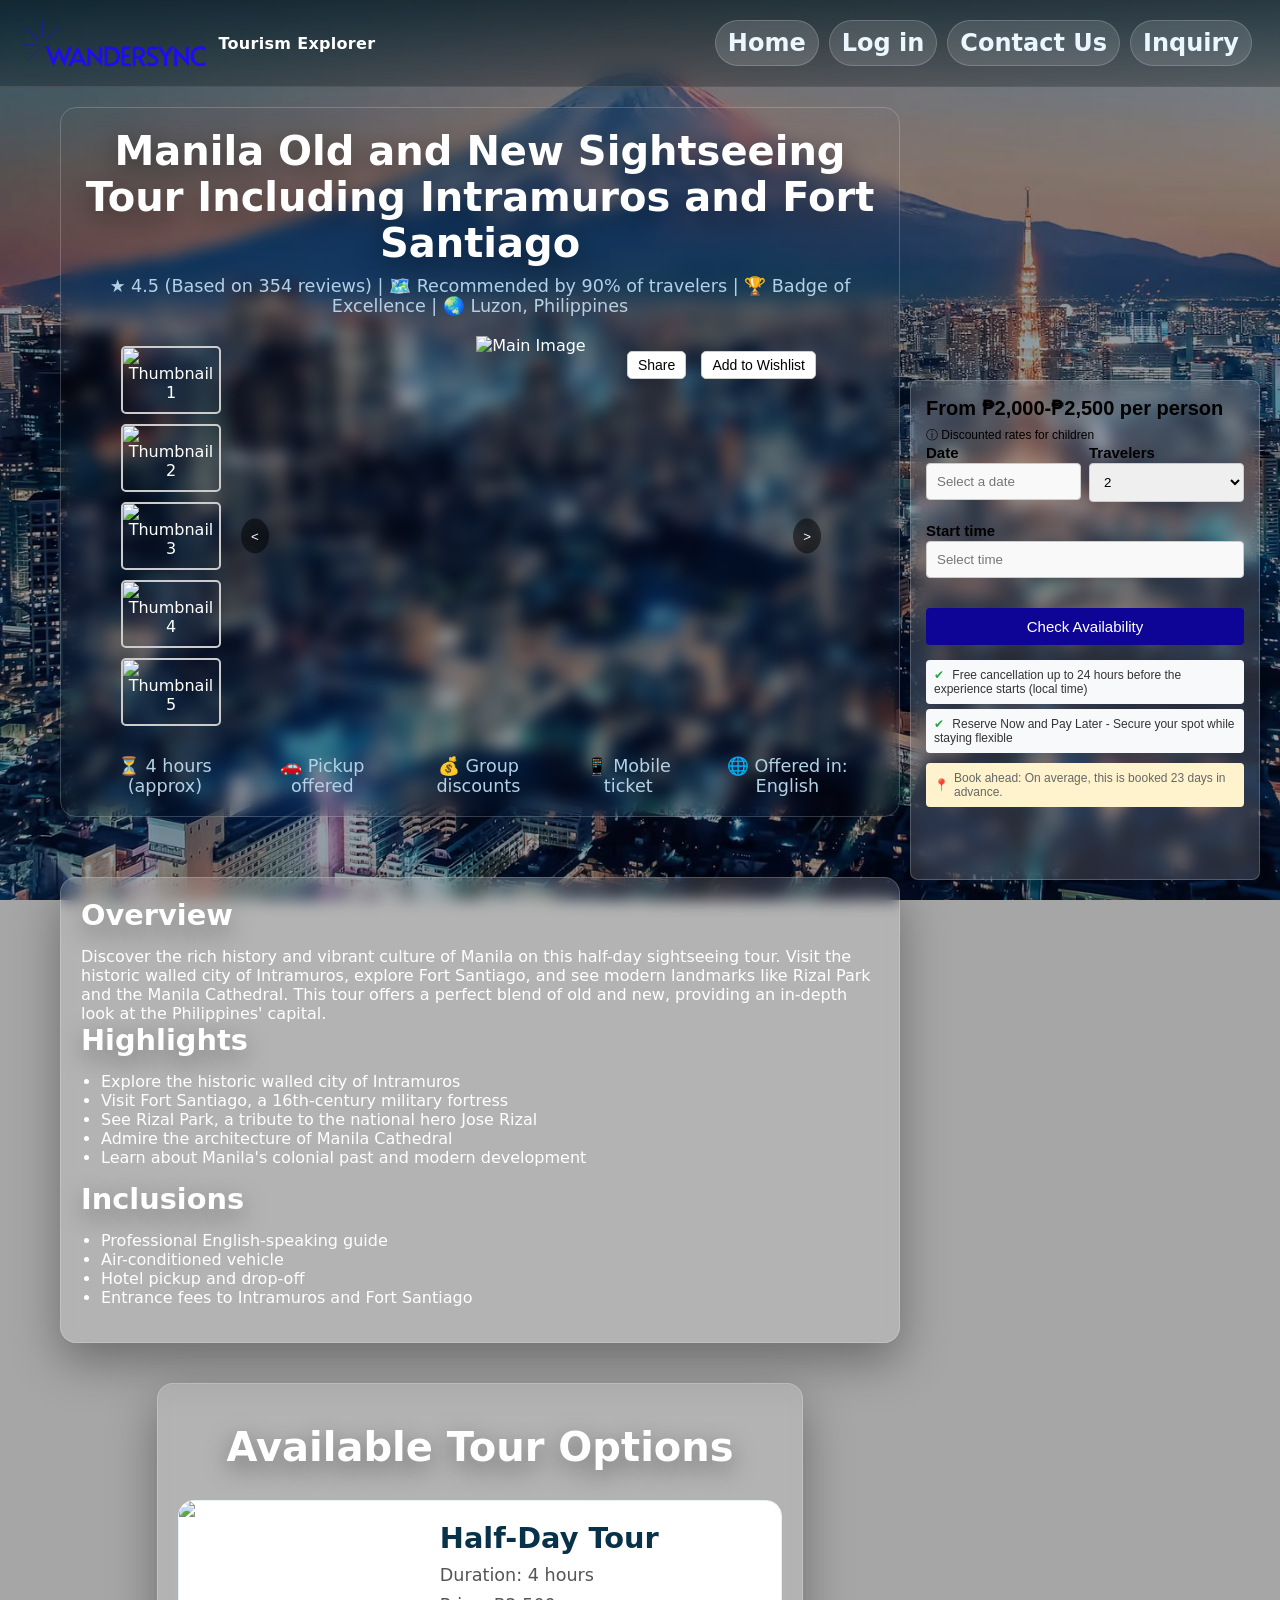
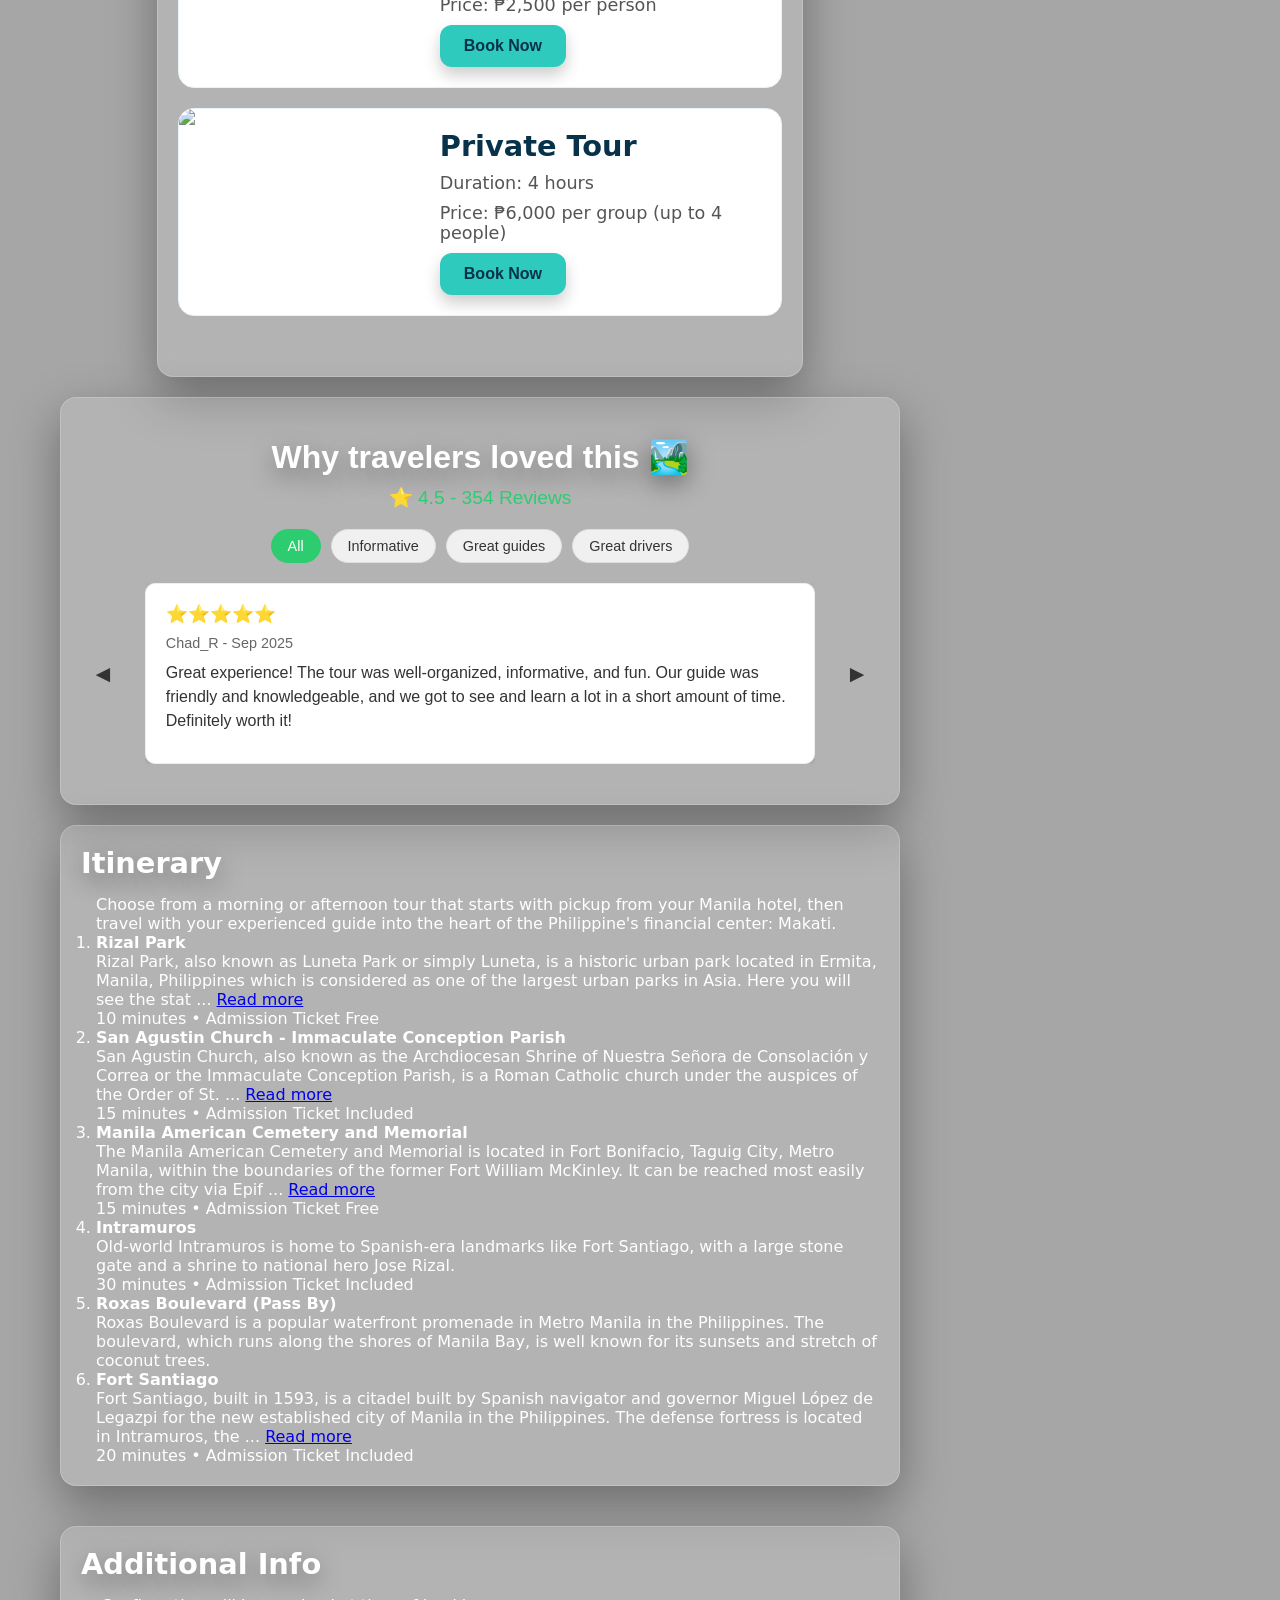
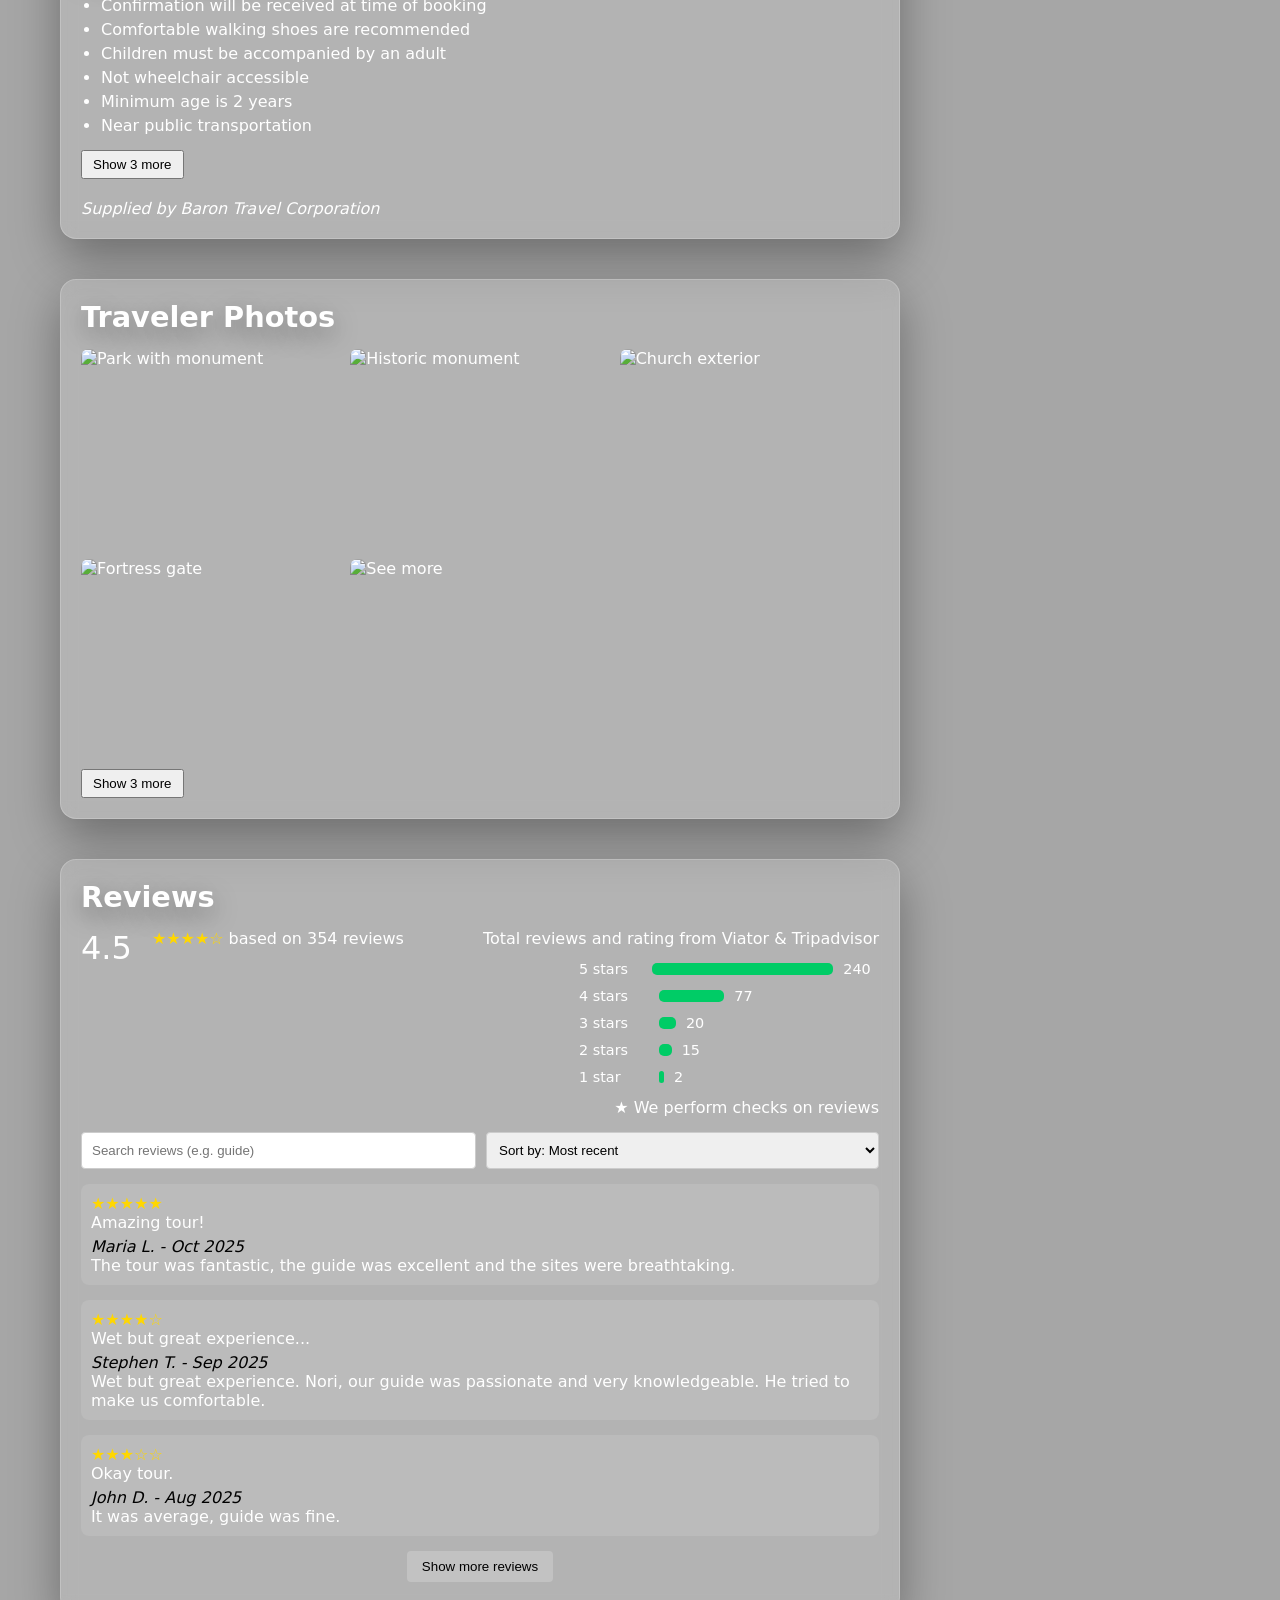
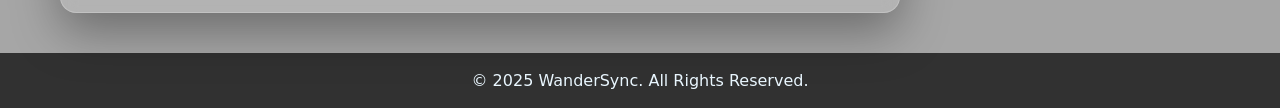
==== commit f8cbf309: "current front end progress current date and time: 2024-06-20 12:34:56 -JLN" ====
--- a/BookingTest/wondersync-tour.html
+++ b/BookingTest/wondersync-tour.html
@@ -23,7 +23,7 @@
 
   <div class="floating-container">
   <div class="booking-details">
-    <h2>From ₱3,583.86 per person</h2>
+    <h2>From ₱2,000-₱2,500 per person</h2>
     <p><span class="discount-note">ⓘ Discounted rates for children</span></p>
     <div class="row">
       <div class="col">
@@ -85,7 +85,7 @@
                 <div class="tour-title">
                     <h1>Manila Old and New Sightseeing Tour Including Intramuros and Fort Santiago</h1>
                     <div class="ratingtop">
-                        <span>★ 4.5</span> (Based on 123 reviews) | <span>🗺️</span> Recommended by 90% of travelers | <span>🏆</span> Badge of Excellence | <span>🌏</span> Luzon, Philippines
+                        <span>★ 4.5</span> (Based on 354 reviews) | <span>🗺️</span> Recommended by 90% of travelers | <span>🏆</span> Badge of Excellence | <span>🌏</span> Luzon, Philippines
                     </div>
                 </div>
                 <section class="gallery">
@@ -156,7 +156,7 @@
               <div class="card-content">
                   <h3>Half-Day Tour</h3>
                   <p class="duration">Duration: 4 hours</p>
-                  <p class="price">Price: $45 per person</p>
+                  <p class="price">Price: ₱2,500 per person</p>
                   <button class="book-now">Book Now</button>
               </div>
           </div>
@@ -167,7 +167,7 @@
               <div class="card-content">
                   <h3>Private Tour</h3>
                   <p class="duration">Duration: 4 hours</p>
-                  <p class="price">Price: $120 per group (up to 4 people)</p>
+                  <p class="price">Price: ₱6,000 per group (up to 4 people)</p>
                   <button class="book-now">Book Now</button>
               </div>
           </div>
@@ -301,45 +301,55 @@
       </section>
 
       <section class="tour-reviews-section">
-          <h2>Reviews</h2>
-          <div class="tour-review-summary">
-              <span class="tour-rating">4.5</span>
-              <span class="tour-stars">★★★★☆</span>
-              <span class="tour-review-count">based on 354 reviews</span>
-              <div class="tour-rating-details">
-                  <p>Total reviews and rating from Viator & Tripadvisor</p>
-                  <div class="tour-rating-bars">
-                      <div><span>5 stars</span><div class="tour-bar" style="width: 70%;"></div><span>240</span></div>
-                      <div><span>4 stars</span><div class="tour-bar" style="width: 22%;"></div><span>77</span></div>
-                      <div><span>3 stars</span><div class="tour-bar" style="width: 6%;"></div><span>20</span></div>
-                      <div><span>2 stars</span><div class="tour-bar" style="width: 4%;"></div><span>15</span></div>
-                      <div><span>1 star</span><div class="tour-bar" style="width: 1%;"></div><span>2</span></div>
-                  </div>
-                  <p>★ We perform checks on reviews</p>
-              </div>
-          </div>
-          <div class="tour-review-search">
-              <input type="text" placeholder="Search reviews (e.g. guide)">
-              <select>
-                  <option>Sort by: Most recent</option>
-              </select>
-          </div>
-          <div class="tour-reviews-list" id="tourReviewsList">
-              <div class="tour-review">
-                  <span class="tour-stars">★★★★☆</span>
-                  <p class="tour-review-text">Wet but great experience...</p>
-                  <p class="tour-author">Stephen T. - Sep 2025</p>
-                  <p class="tour-comment">Wet but great experience. Nori, our guide was passionate and very knowledgeable. He tried to make us comfortable.</p>
-              </div>
-              <div class="tour-review">
-                  <span class="tour-stars">★★★★★</span>
-                  <p class="tour-review-text">Amazing tour!</p>
-                  <p class="tour-author">Maria L. - Oct 2025</p>
-                  <p class="tour-comment">The tour was fantastic, the guide was excellent and the sites were breathtaking.</p>
-              </div>
-          </div>
-          <button id="tourShowMoreBtn">Show more reviews</button>
-      </section>
+            <h2>Reviews</h2>
+            <div class="tour-review-summary">
+                <span class="tour-rating">4.5</span>
+                <span class="tour-stars">★★★★☆</span>
+                <span class="tour-review-count">based on 354 reviews</span>
+                <div class="tour-rating-details">
+                    <p>Total reviews and rating from Viator & Tripadvisor</p>
+                    <div class="tour-rating-bars">
+                        <div><span>5 stars</span><div class="tour-bar" style="width: 67.80%;"></div><span>240</span></div>
+                        <div><span>4 stars</span><div class="tour-bar" style="width: 21.75%;"></div><span>77</span></div>
+                        <div><span>3 stars</span><div class="tour-bar" style="width: 5.65%;"></div><span>20</span></div>
+                        <div><span>2 stars</span><div class="tour-bar" style="width: 4.24%;"></div><span>15</span></div>
+                        <div><span>1 star</span><div class="tour-bar" style="width: 0.56%;"></div><span>2</span></div>
+                    </div>
+                    <p>★ We perform checks on reviews</p>
+                </div>
+            </div>
+            <div class="tour-review-search">
+                <input type="text" placeholder="Search reviews (e.g. guide)" id="reviewSearchInput">
+                <select id="reviewSortSelect">
+                    <option value="recent">Sort by: Most recent</option>
+                    <option value="oldest">Sort by: Oldest</option>
+                    <option value="highest">Sort by: Highest rating</option>
+                    <option value="lowest">Sort by: Lowest rating</option>
+                </select>
+            </div>
+            <div class="tour-reviews-list" id="tourReviewsList">
+                <div class="tour-review" data-date="2025-09-01" data-rating="4">
+                    <span class="tour-stars">★★★★☆</span>
+                    <p class="tour-review-text">Wet but great experience...</p>
+                    <p class="tour-author">Stephen T. - Sep 2025</p>
+                    <p class="tour-comment">Wet but great experience. Nori, our guide was passionate and very knowledgeable. He tried to make us comfortable.</p>
+                </div>
+                <div class="tour-review" data-date="2025-10-01" data-rating="5">
+                    <span class="tour-stars">★★★★★</span>
+                    <p class="tour-review-text">Amazing tour!</p>
+                    <p class="tour-author">Maria L. - Oct 2025</p>
+                    <p class="tour-comment">The tour was fantastic, the guide was excellent and the sites were breathtaking.</p>
+                </div>
+                <div class="tour-review" data-date="2025-08-15" data-rating="3">
+                    <span class="tour-stars">★★★☆☆</span>
+                    <p class="tour-review-text">Okay tour.</p>
+                    <p class="tour-author">John D. - Aug 2025</p>
+                    <p class="tour-comment">It was average, guide was fine.</p>
+                </div>
+            </div>
+            <button id="tourShowMoreBtn">Show more reviews</button>
+            <button id="tourShowLessBtn" style="display: none;">Show less reviews</button>
+        </section>
     </main>
 
     <footer>
--- a/BookingTest/wondersync-tour.css
+++ b/BookingTest/wondersync-tour.css
@@ -724,12 +724,14 @@
 
 .tour-rating-bars {
     margin: 10px 0;
+    max-width: 300px;
+    margin-left: auto;
 }
 
 .tour-rating-bars div {
     display: flex;
     align-items: center;
-    justify-content: flex-end;
+    justify-content: flex-start;
     margin: 5px 0;
 }
 
@@ -737,19 +739,25 @@
     width: 70px;
     text-align: left;
     margin-right: 10px;
+    font-size: 0.9em;
+    white-space: nowrap;
 }
 
 .tour-bar {
-    flex-grow: 1;
-    height: 10px;
+    flex-grow: 0;
+    height: 12px;
     background-color: #00cc66;
     margin: 0 10px;
     border-radius: 5px;
+    min-width: 5px;
+    transition: width 0.3s ease;
 }
 
 .tour-rating-bars span:last-child {
     width: 40px;
     text-align: left;
+    font-size: 0.9em;
+    margin-left: 10px;
 }
 
 .tour-review-search {
@@ -776,6 +784,7 @@
     padding: 10px;
     background: rgba(255, 255, 255, 0.1);
     border-radius: 8px;
+    transition: opacity 0.3s ease;
 }
 
 .tour-reviews-list .tour-stars {
@@ -784,11 +793,21 @@
 
 .tour-reviews-list .tour-author {
     font-style: italic;
-    color: #666;
+    color: #000000;
     margin-top: 5px;
 }
 
 .tour-reviews-section button {
+    display: block;
+    margin: 10px auto;
+    padding: 8px 15px;
+    background: var(--glass-b);
+    border: none;
+    border-radius: 4px;
+    cursor: pointer;
+}
+
+.tour-reviews-section #tourShowLessBtn {
     display: block;
     margin: 10px auto;
     padding: 8px 15px;
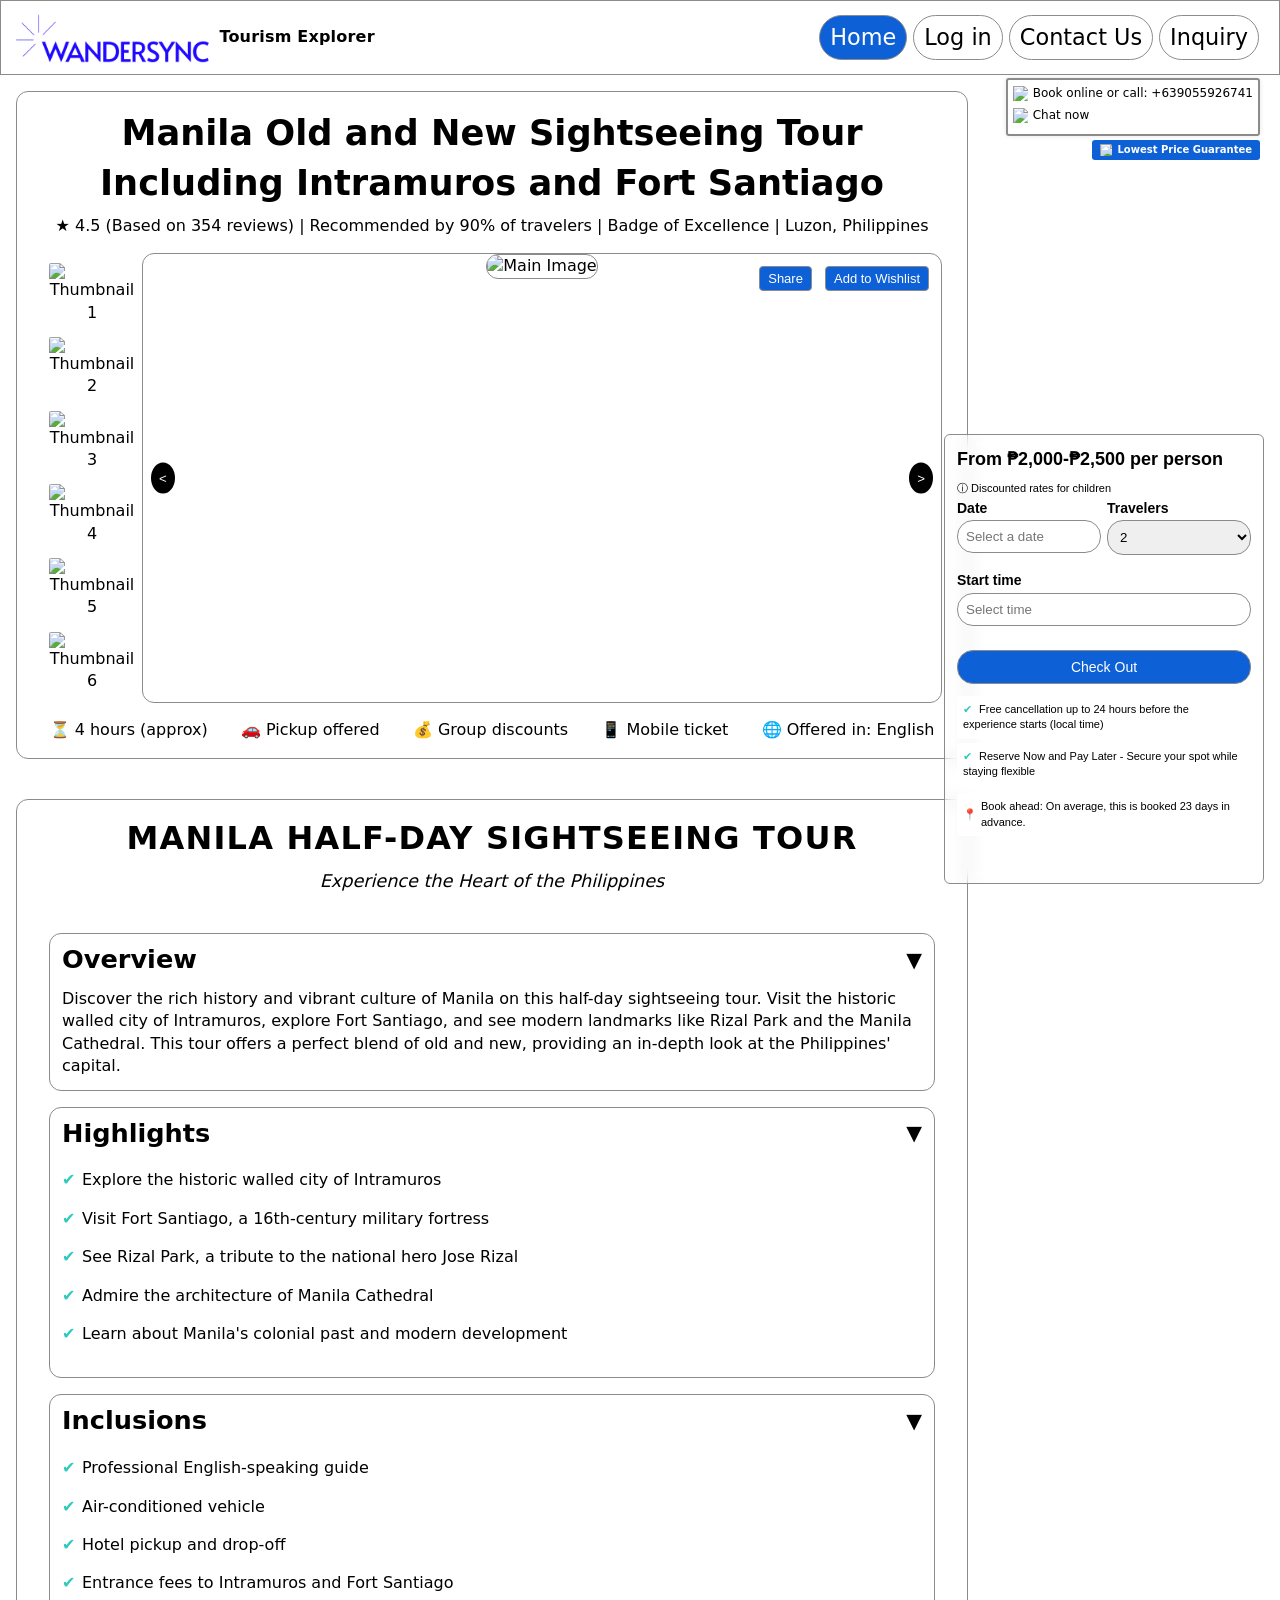
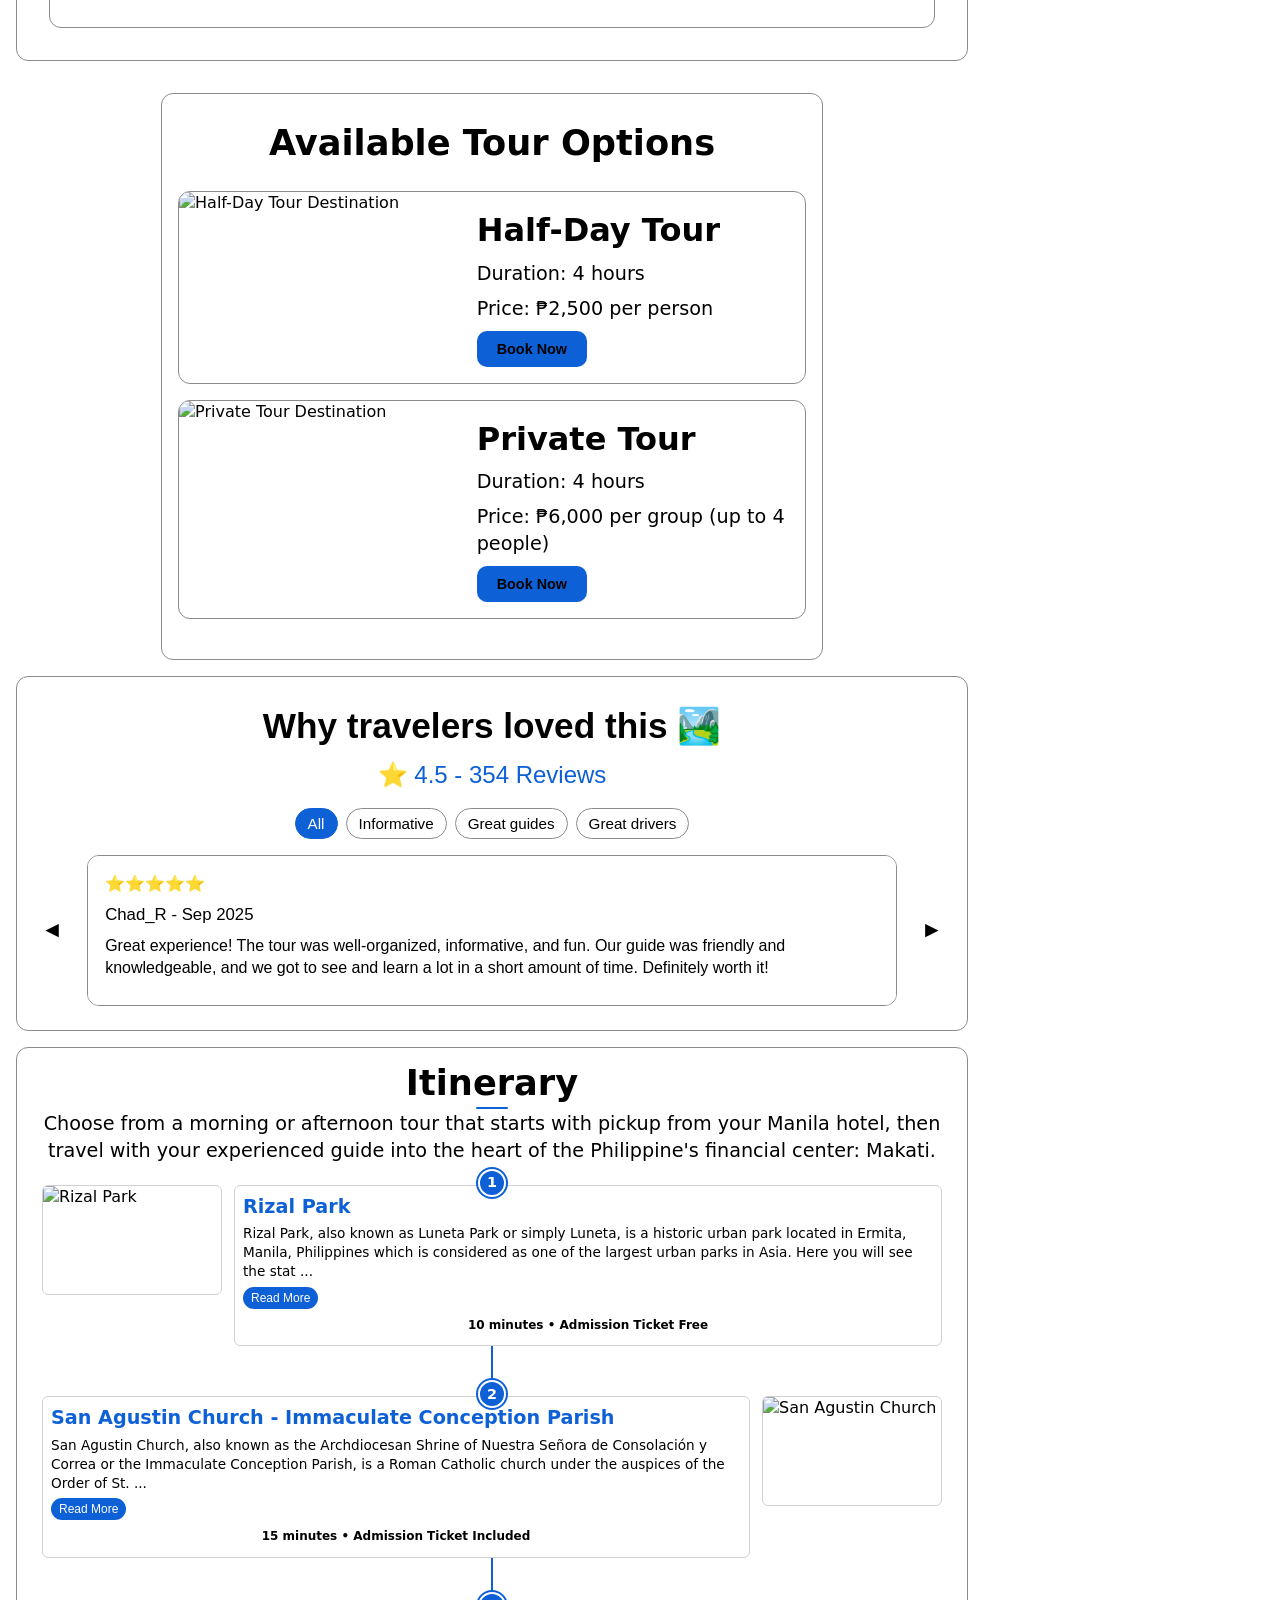
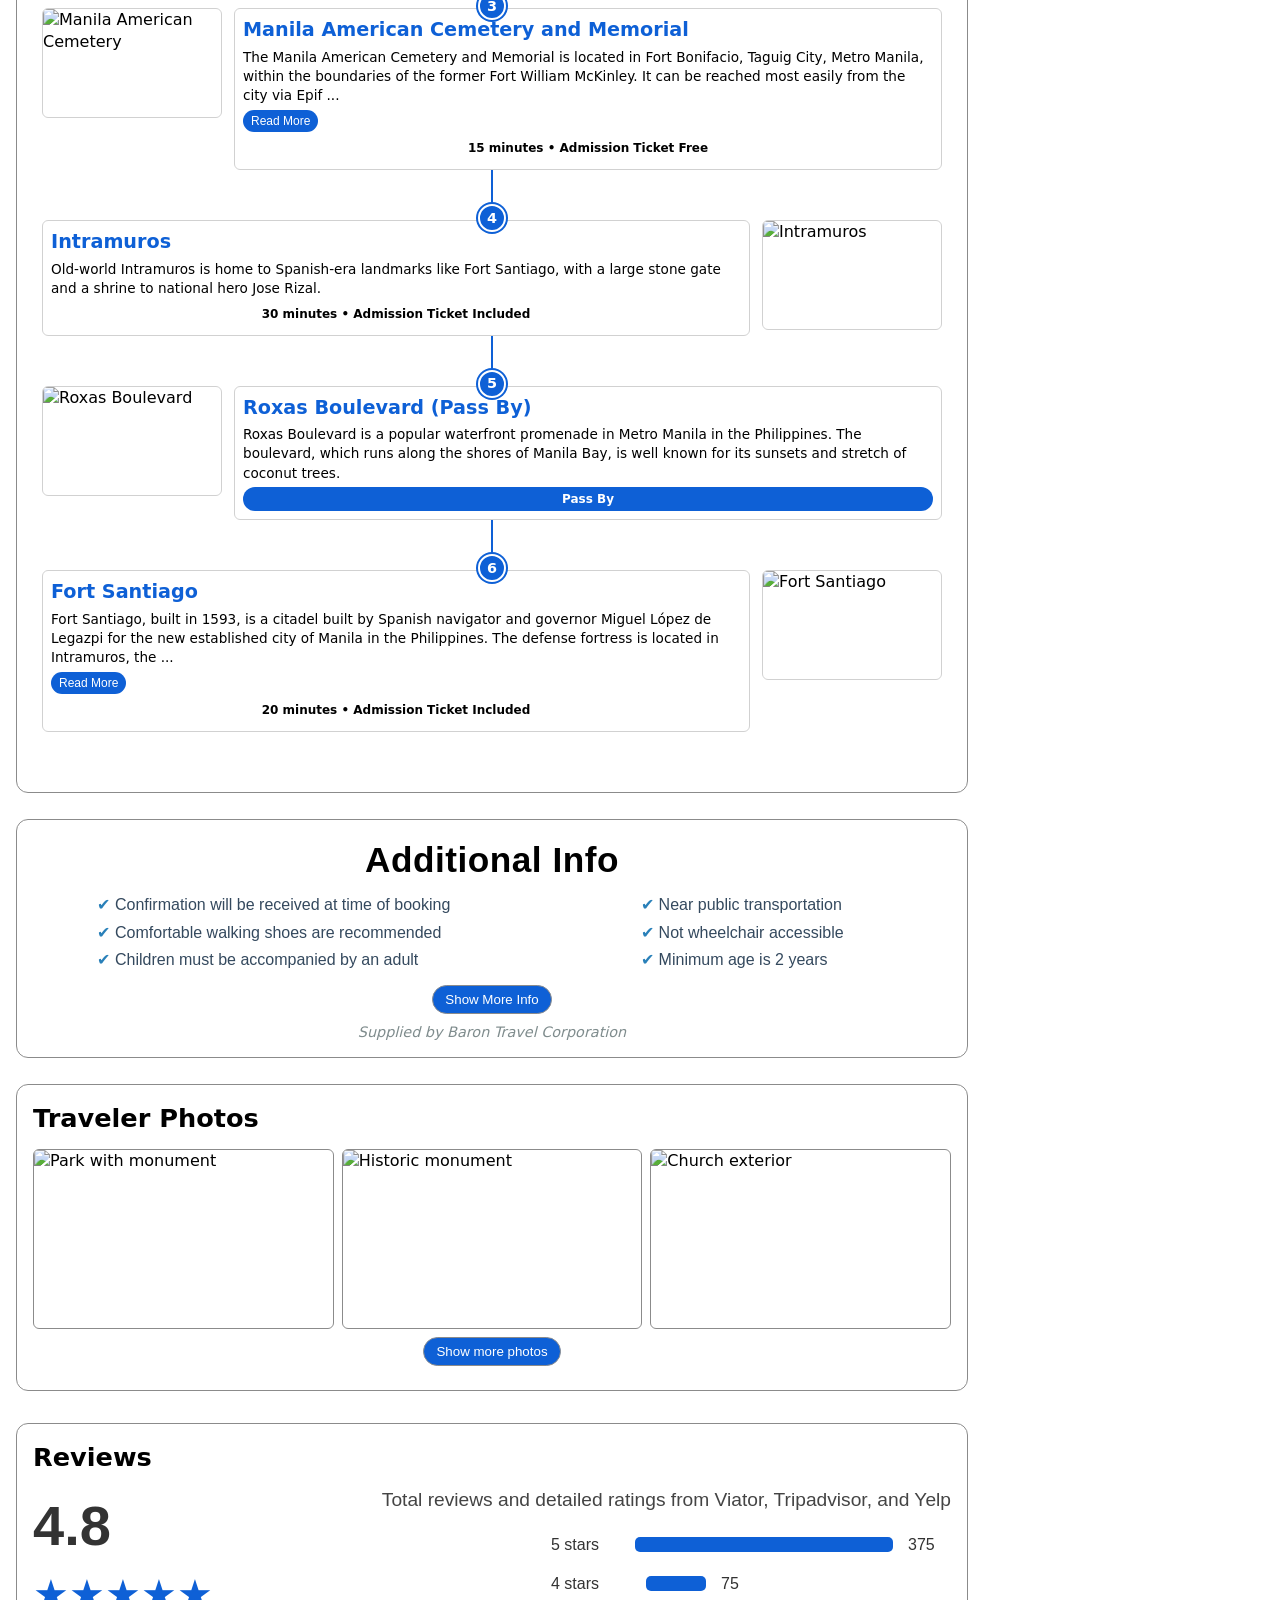
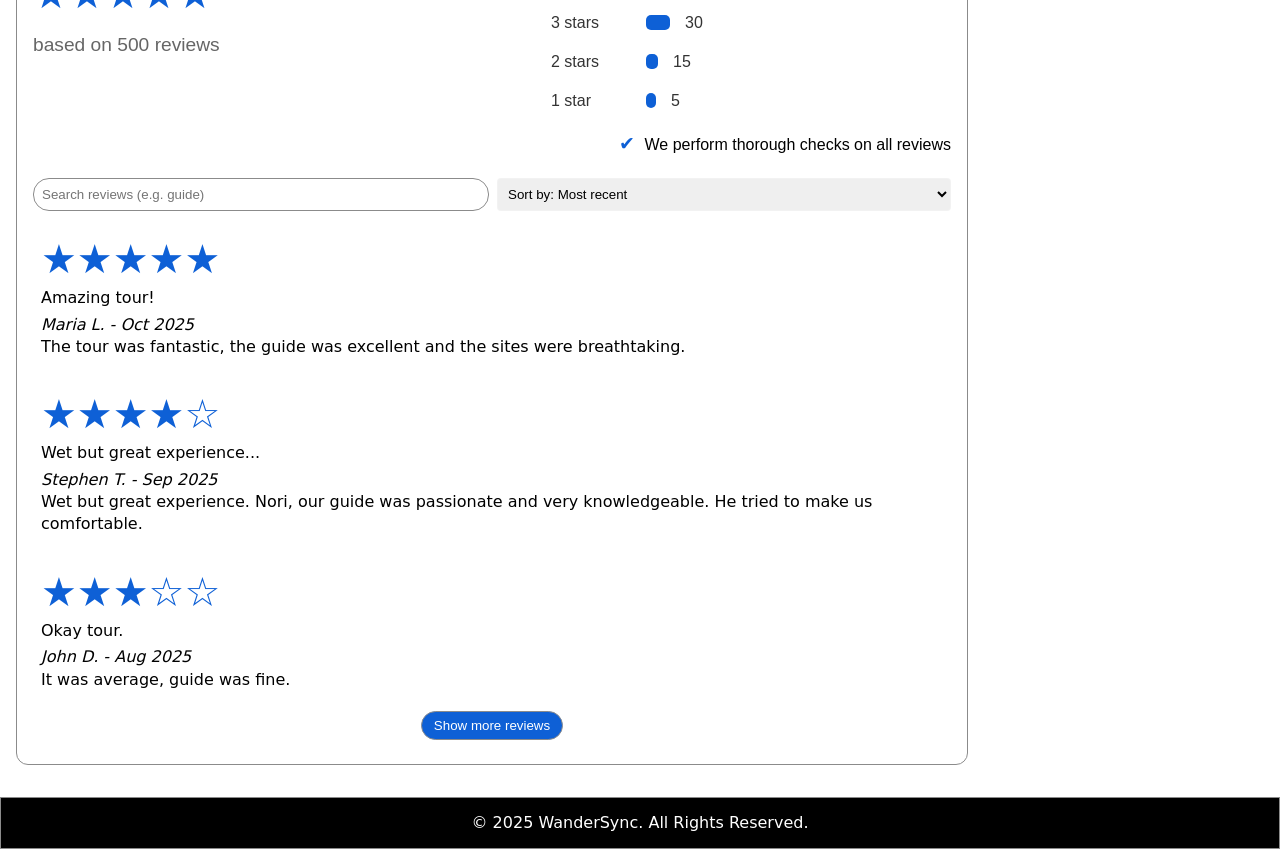
==== commit a51ecd10: "Current UI Progress Date: October 09, 2025 -Lian" ====
--- a/BookingTest/wondersync-tour.html
+++ b/BookingTest/wondersync-tour.html
@@ -68,7 +68,7 @@
       </div>
     </div>
 
-    <button class="check-availability">Check Availability</button>
+    <button class="check-availability">Check Out</button>
     <div class="options">
       <p><span class="check-mark">✔</span> Free cancellation up to 24 hours before the experience starts (local time)</p>
       <p><span class="check-mark">✔</span> Reserve Now and Pay Later - Secure your spot while staying flexible</p>
@@ -79,13 +79,30 @@
   </div>
 </div>
 
+    <div class="contact-section">
+        <div class="contact-option">
+            <img src="https://i.pinimg.com/564x/a4/e1/1b/a4e11b78e6c94821f27832d9c623a805.jpg" alt="Call" class="contact-icon">
+            <span>Book online or call: +639055926741</span>
+        </div>
+        <div class="contact-option">
+            <img src="https://www.vhv.rs/dpng/d/436-4365479_message-icon-png-image-free-download-searchpng-message.png" alt="Message" class="contact-icon">
+            <span>Chat now</span>
+        </div>
+        </div>
+        <div class="price-guarantee-container">
+        <div class="price-guarantee">
+            <img src="https://www.vhv.rs/dpng/d/172-1726923_transparent-medal-clipart-black-and-white-price-tag.png" alt="Price Guarantee" class="guarantee-icon">
+            <span>Lowest Price Guarantee</span>
+        </div>
+        </div>
+
     <main class="tour-page">
         <section class="tour-hero">
             <div class="tour-details-container">
                 <div class="tour-title">
                     <h1>Manila Old and New Sightseeing Tour Including Intramuros and Fort Santiago</h1>
                     <div class="ratingtop">
-                        <span>★ 4.5</span> (Based on 354 reviews) | <span>🗺️</span> Recommended by 90% of travelers | <span>🏆</span> Badge of Excellence | <span>🌏</span> Luzon, Philippines
+                        <span>★ 4.5</span> (Based on 354 reviews) | Recommended by 90% of travelers | Badge of Excellence | Luzon, Philippines
                     </div>
                 </div>
                 <section class="gallery">
@@ -95,6 +112,7 @@
                         <img src="https://dynamic-media.tacdn.com/media/photo-o/2f/1d/d2/af/caption.jpg?w=700&h=500&s=1" alt="Thumbnail 3" class="thumbnail" onclick="changeMainImage(this)">
                         <img src="https://dynamic-media.tacdn.com/media/photo-o/2f/1d/d2/4c/caption.jpg?w=700&h=500&s=1" alt="Thumbnail 4" class="thumbnail" onclick="changeMainImage(this)">
                         <img src="https://dynamic-media.tacdn.com/media/photo-o/2f/1d/aa/76/caption.jpg?w=700&h=500&s=1" alt="Thumbnail 5" class="thumbnail" onclick="changeMainImage(this)">
+                        <img src="https://media.tacdn.com/media/photo-m/1280/2a/48/cd/c8/caption.jpg" alt="Thumbnail 6" class="thumbnail" onclick="changeMainImage(this)">
                     </div>
                     <div class="main-image">
                         <img src="https://dynamic-media.tacdn.com/media/photo-o/2f/1d/aa/c1/caption.jpg?w=700&h=500&s=1" alt="Main Image" id="mainImg">
@@ -122,28 +140,40 @@
         </section>
 
         <section class="tour-details">
-            <div class="overview">
-                <h2>Overview</h2>
-                <p>Discover the rich history and vibrant culture of Manila on this half-day sightseeing tour. Visit the historic walled city of Intramuros, explore Fort Santiago, and see modern landmarks like Rizal Park and the Manila Cathedral. This tour offers a perfect blend of old and new, providing an in-depth look at the Philippines' capital.</p>
-            </div>
-            <div class="highlights">
-                <h2>Highlights</h2>
-                <ul>
-                    <li>Explore the historic walled city of Intramuros</li>
-                    <li>Visit Fort Santiago, a 16th-century military fortress</li>
-                    <li>See Rizal Park, a tribute to the national hero Jose Rizal</li>
-                    <li>Admire the architecture of Manila Cathedral</li>
-                    <li>Learn about Manila's colonial past and modern development</li>
-                </ul>
-            </div>
-            <div class="inclusions">
-                <h2>Inclusions</h2>
-                <ul>
-                    <li>Professional English-speaking guide</li>
-                    <li>Air-conditioned vehicle</li>
-                    <li>Hotel pickup and drop-off</li>
-                    <li>Entrance fees to Intramuros and Fort Santiago</li>
-                </ul>
+            <div class="tour-headerv">
+                <h1 class="tour-titlev">Manila Half-Day Sightseeing Tour</h1>
+                <p class="tour-subtitle">Experience the Heart of the Philippines</p>
+            </div>
+            <div class="tour-card">
+                <div class="tour-section overview">
+                    <h2 class="section-title">Overview <span class="toggle-icon">▼</span></h2>
+                    <div class="section-content">
+                        <p>Discover the rich history and vibrant culture of Manila on this half-day sightseeing tour. Visit the historic walled city of Intramuros, explore Fort Santiago, and see modern landmarks like Rizal Park and the Manila Cathedral. This tour offers a perfect blend of old and new, providing an in-depth look at the Philippines' capital.</p>
+                    </div>
+                </div>
+                <div class="tour-section highlights">
+                    <h2 class="section-title">Highlights <span class="toggle-icon">▼</span></h2>
+                    <div class="section-content">
+                        <ul>
+                            <li>Explore the historic walled city of Intramuros</li>
+                            <li>Visit Fort Santiago, a 16th-century military fortress</li>
+                            <li>See Rizal Park, a tribute to the national hero Jose Rizal</li>
+                            <li>Admire the architecture of Manila Cathedral</li>
+                            <li>Learn about Manila's colonial past and modern development</li>
+                        </ul>
+                    </div>
+                </div>
+                <div class="tour-section inclusions">
+                    <h2 class="section-title">Inclusions <span class="toggle-icon">▼</span></h2>
+                    <div class="section-content">
+                        <ul>
+                            <li>Professional English-speaking guide</li>
+                            <li>Air-conditioned vehicle</li>
+                            <li>Hotel pickup and drop-off</li>
+                            <li>Entrance fees to Intramuros and Fort Santiago</li>
+                        </ul>
+                    </div>
+                </div>
             </div>
         </section>
 
@@ -206,118 +236,176 @@
       </section>
 
         <section class="itinerary-section">
-          <h2>Itinerary</h2>
-          <div class="itinerary-placeholder">
-              <div> Choose from a morning or afternoon tour that starts with pickup from your Manila hotel, then travel with your experienced guide into the heart of the Philippine's financial center: Makati.</div>
-              <ol>
-                  <li>
-                      <strong>Rizal Park</strong> 
-                      <p>Rizal Park, also known as Luneta Park or simply Luneta, is a historic urban park located in Ermita, Manila, Philippines which is considered as one of the largest urban parks in Asia. Here you will see the stat ... <a href="#">Read more</a></p>
-                      <p>10 minutes • Admission Ticket Free</p>
-                  </li>
-                  <li>
-                      <strong>San Agustin Church - Immaculate Conception Parish</strong>
-                      <p>San Agustin Church, also known as the Archdiocesan Shrine of Nuestra Señora de Consolación y Correa or the Immaculate Conception Parish, is a Roman Catholic church under the auspices of the Order of St. ... <a href="#">Read more</a></p>
-                      <p>15 minutes • Admission Ticket Included</p>
-                  </li>
-                  <li>
-                      <strong>Manila American Cemetery and Memorial</strong>
-                      <p>The Manila American Cemetery and Memorial is located in Fort Bonifacio, Taguig City, Metro Manila, within the boundaries of the former Fort William McKinley. It can be reached most easily from the city via Epif ... <a href="#">Read more</a></p>
-                      <p>15 minutes • Admission Ticket Free</p>
-                  </li>
-                  <li>
-                      <strong>Intramuros</strong>
-                      <p>Old-world Intramuros is home to Spanish-era landmarks like Fort Santiago, with a large stone gate and a shrine to national hero Jose Rizal.</p>
-                      <p>30 minutes • Admission Ticket Included</p>
-                  </li>
-                  <li>
-                      <strong>Roxas Boulevard (Pass By)</strong>
-                      <p>Roxas Boulevard is a popular waterfront promenade in Metro Manila in the Philippines. The boulevard, which runs along the shores of Manila Bay, is well known for its sunsets and stretch of coconut trees.</p>
-                  </li>
-                  <li>
-                      <strong>Fort Santiago</strong>
-                      <p>Fort Santiago, built in 1593, is a citadel built by Spanish navigator and governor Miguel López de Legazpi for the new established city of Manila in the Philippines. The defense fortress is located in Intramuros, the ... <a href="#">Read more</a></p>
-                      <p>20 minutes • Admission Ticket Included</p>
-                  </li>
-              </ol>
-          </div>
-      </section>
-
-      <section class="additional-info-section">
-          <h2>Additional Info</h2>
-          <ul>
-              <li>Confirmation will be received at time of booking</li>
-              <li>Comfortable walking shoes are recommended</li>
-              <li>Children must be accompanied by an adult</li>
-              <li>Not wheelchair accessible</li>
-              <li>Minimum age is 2 years</li>
-              <li>Near public transportation</li>
-          </ul>
-          <button id="showMoreBtn">Show 3 more</button>
-          <p>Supplied by Baron Travel Corporation</p>
-          <div id="moreInfo" class="modal">
-              <div class="modal-content">
-                  <span id="closeModal">&times;</span>
-                  <h2>Additional Info</h2>
-                  <ul>
-                      <li>Confirmation will be received at time of booking</li>
-                      <li>Comfortable walking shoes are recommended</li>
-                      <li>Children must be accompanied by an adult</li>
-                      <li>Not wheelchair accessible</li>
-                      <li>Minimum age is 2 years</li>
-                      <li>Near public transportation</li>
-                      <li>Infants must sit on laps</li>
-                      <li>Most travelers can participate</li>
-                      <li>This tour/activity will have a maximum of 30 travelers</li>
-                  </ul>
-              </div>
-          </div>
-      </section>
+            <h2 class="itinerary-title">Itinerary</h2>
+            <div class="itinerary-intro">
+                Choose from a morning or afternoon tour that starts with pickup from your Manila hotel, then travel with your experienced guide into the heart of the Philippine's financial center: Makati.
+            </div>
+            <div class="itinerary-timeline">
+                <ol class="timeline-list">
+                    <li class="timeline-item">
+                        <div class="timeline-icon">1</div>
+                        <div class="timeline-content">
+                            <div class="timeline-image-container">
+                                <img src="https://a.travel-assets.com/findyours-php/viewfinder/images/res70/542000/542966-manila.jpg" alt="Rizal Park" />
+                            </div>
+                            <div class="timeline-info">
+                                <h3 class="timeline-stop"><strong>Rizal Park</strong></h3>
+                                <p class="timeline-summary">Rizal Park, also known as Luneta Park or simply Luneta, is a historic urban park located in Ermita, Manila, Philippines which is considered as one of the largest urban parks in Asia. Here you will see the stat ...</p>
+                                <button class="read-more-btn" onclick="toggleDescription(this)">Read More</button>
+                                <div class="timeline-full-desc hidden">
+                                    <p>Rizal Park, also known as Luneta Park or simply Luneta, is a historic urban park located in Ermita, Manila, Philippines which is considered as one of the largest urban parks in Asia. Here you will see the statue of national hero Jose Rizal and other historical monuments.</p>
+                                </div>
+                                <div class="timeline-duration">10 minutes • Admission Ticket Free</div>
+                            </div>
+                        </div>
+                    </li>
+                    <li class="timeline-item">
+                        <div class="timeline-icon">2</div>
+                        <div class="timeline-content">
+                            <div class="timeline-image-container">
+                                <img src="https://gttp.images.tshiftcdn.com/198642/x/0/san-agustin-church-1.jpg?auto=compress%2Cformat&ch=Width%2CDPR&dpr=1&ixlib=php-3.3.0&w=883" alt="San Agustin Church" />
+                            </div>
+                            <div class="timeline-info">
+                                <h3 class="timeline-stop"><strong>San Agustin Church - Immaculate Conception Parish</strong></h3>
+                                <p class="timeline-summary">San Agustin Church, also known as the Archdiocesan Shrine of Nuestra Señora de Consolación y Correa or the Immaculate Conception Parish, is a Roman Catholic church under the auspices of the Order of St. ...</p>
+                                <button class="read-more-btn" onclick="toggleDescription(this)">Read More</button>
+                                <div class="timeline-full-desc hidden">
+                                    <p>San Agustin Church, also known as the Archdiocesan Shrine of Nuestra Señora de Consolación y Correa or the Immaculate Conception Parish, is a Roman Catholic church under the auspices of the Order of St. Augustine, located in the historic walled city of Intramuros in Manila, Philippines.</p>
+                                </div>
+                                <div class="timeline-duration">15 minutes • Admission Ticket Included</div>
+                            </div>
+                        </div>
+                    </li>
+                    <li class="timeline-item">
+                        <div class="timeline-icon">3</div>
+                        <div class="timeline-content">
+                            <div class="timeline-image-container">
+                                <img src="https://www.tripsavvy.com/thmb/JnkwRrpRQSUPN-qKc9bR8_9P6-4=/1500x0/filters:no_upscale():max_bytes(150000):strip_icc()/AerialviewofManilaAmericanCemeteryPhilippines-a6d2027d724b4ccf82fc74663d6c157f.jpg" alt="Manila American Cemetery" />
+                            </div>
+                            <div class="timeline-info">
+                                <h3 class="timeline-stop"><strong>Manila American Cemetery and Memorial</strong></h3>
+                                <p class="timeline-summary">The Manila American Cemetery and Memorial is located in Fort Bonifacio, Taguig City, Metro Manila, within the boundaries of the former Fort William McKinley. It can be reached most easily from the city via Epif ...</p>
+                                <button class="read-more-btn" onclick="toggleDescription(this)">Read More</button>
+                                <div class="timeline-full-desc hidden">
+                                    <p>The Manila American Cemetery and Memorial is located in Fort Bonifacio, Taguig City, Metro Manila, within the boundaries of the former Fort William McKinley. It can be reached most easily from the city via Epifanio de los Santos Avenue (EDSA).</p>
+                                </div>
+                                <div class="timeline-duration">15 minutes • Admission Ticket Free</div>
+                            </div>
+                        </div>
+                    </li>
+                    <li class="timeline-item">
+                        <div class="timeline-icon">4</div>
+                        <div class="timeline-content">
+                            <div class="timeline-image-container">
+                                <img src="https://gttp.images.tshiftcdn.com/253912/x/0/ultimate-travel-guide-to-intramuros-old-town-in-manila-city-everything-you-need-to-know-30.jpg?auto=compress%2Cformat&ch=Width%2CDPR&dpr=1&ixlib=php-3.3.0&w=883" alt="Intramuros" />
+                            </div>
+                            <div class="timeline-info">
+                                <h3 class="timeline-stop"><strong>Intramuros</strong></h3>
+                                <p class="timeline-summary">Old-world Intramuros is home to Spanish-era landmarks like Fort Santiago, with a large stone gate and a shrine to national hero Jose Rizal.</p>
+                                <div class="timeline-duration">30 minutes • Admission Ticket Included</div>
+                            </div>
+                        </div>
+                    </li>
+                    <li class="timeline-item pass-by">
+                        <div class="timeline-icon">5</div>
+                        <div class="timeline-content">
+                            <div class="timeline-image-container">
+                                <img src="https://filmphilippines.com/sites/default/files/SEASCAPES-Roxas_Boulevard%2C_Manila_0.jpg" alt="Roxas Boulevard" />
+                            </div>
+                            <div class="timeline-info">
+                                <h3 class="timeline-stop"><strong>Roxas Boulevard (Pass By)</strong></h3>
+                                <p class="timeline-summary">Roxas Boulevard is a popular waterfront promenade in Metro Manila in the Philippines. The boulevard, which runs along the shores of Manila Bay, is well known for its sunsets and stretch of coconut trees.</p>
+                                <div class="timeline-duration pass-by-badge">Pass By</div>
+                            </div>
+                        </div>
+                    </li>
+                    <li class="timeline-item">
+                        <div class="timeline-icon">6</div>
+                        <div class="timeline-content">
+                            <div class="timeline-image-container">
+                                <img src="https://a.travel-assets.com/findyours-php/viewfinder/images/res70/542000/542986-fort-santiago.jpg" alt="Fort Santiago" />
+                            </div>
+                            <div class="timeline-info">
+                                <h3 class="timeline-stop"><strong>Fort Santiago</strong></h3>
+                                <p class="timeline-summary">Fort Santiago, built in 1593, is a citadel built by Spanish navigator and governor Miguel López de Legazpi for the new established city of Manila in the Philippines. The defense fortress is located in Intramuros, the ...</p>
+                                <button class="read-more-btn" onclick="toggleDescription(this)">Read More</button>
+                                <div class="timeline-full-desc hidden">
+                                    <p>Fort Santiago, built in 1593, is a citadel built by Spanish navigator and governor Miguel López de Legazpi for the new established city of Manila in the Philippines. The defense fortress is located in Intramuros, the historic walled area of Manila.</p>
+                                </div>
+                                <div class="timeline-duration">20 minutes • Admission Ticket Included</div>
+                            </div>
+                        </div>
+                    </li>
+                </ol>
+            </div>
+        </section>
+
+      <section class="tour-additional-info-section">
+            <h2>Additional Info</h2>
+            <div class="tour-info-container">
+                <ul class="tour-info-list tour-left-list">
+                    <li><span class="tour-icon">✔</span> Confirmation will be received at time of booking</li>
+                    <li><span class="tour-icon">✔</span> Comfortable walking shoes are recommended</li>
+                    <li><span class="tour-icon">✔</span> Children must be accompanied by an adult</li>
+                </ul>
+                <ul class="tour-info-list tour-right-list">
+                    <li><span class="tour-icon">✔</span> Near public transportation</li>
+                    <li><span class="tour-icon">✔</span> Not wheelchair accessible</li>
+                    <li><span class="tour-icon">✔</span> Minimum age is 2 years</li>
+                </ul>
+            </div>
+            <div id="moreInfo" class="tour-more-info tour-hidden">
+                <div class="tour-info-container">
+                    <ul class="tour-info-list tour-left-list">
+                        <li><span class="tour-icon">✔</span> Infants must sit on laps</li>
+                        <li><span class="tour-icon">✔</span> Most travelers can participate</li>
+                    </ul>
+                    <ul class="tour-info-list tour-right-list">
+                        <li><span class="tour-icon">✔</span> Maximum of 30 travelers per tour</li>
+                    </ul>
+                </div>
+            </div>
+            <button id="showMoreBtn" class="tour-btn">Show More Info</button>
+            <p class="tour-supplier">Supplied by Baron Travel Corporation</p>
+        </section>
 
       <section class="traveler-photos-section">
-          <h2>Traveler Photos</h2>
-          <div class="photo-grid">
-              <img src="https://media.tacdn.com/media/photo-m/1280/2d/a0/63/5f/caption.jpg" alt="Park with monument">
-              <img src="https://media.tacdn.com/media/photo-m/1280/2c/3b/59/cb/caption.jpg" alt="Historic monument">
-              <img src="https://media.tacdn.com/media/photo-w/2c/3b/59/ca/caption.jpg" alt="Church exterior">
-              <img src="https://media.tacdn.com/media/photo-w/2c/3b/59/c9/caption.jpg" alt="Fortress gate">
-              <img src="https://media.tacdn.com/media/photo-w/2c/3b/59/c8/caption.jpg" alt="See more">
-          </div>
-          <div id="morePhotos" class="modalv">
-              <div class="modal-contentv">
-                  <span id="closeModalv">&times;</span>
-                  <h2>Traveler Photos</h2>
-                  <div class="photo-grid">
-                      <img src="https://media.tacdn.com/media/photo-m/1280/2d/a0/63/5f/caption.jpg" alt="Park with monument">
-                      <img src="https://media.tacdn.com/media/photo-m/1280/2c/3b/59/cb/caption.jpg" alt="Historic monument">
-                      <img src="https://media.tacdn.com/media/photo-w/2c/3b/59/ca/caption.jpg" alt="Church exterior">
-                      <img src="https://media.tacdn.com/media/photo-w/2c/3b/59/c9/caption.jpg" alt="Fortress gate">
-                      <img src="https://media.tacdn.com/media/photo-w/2c/3b/59/c8/caption.jpg" alt="Additional photo">
-                      <img src="https://media.tacdn.com/media/photo-w/2c/3b/59/cc/caption.jpg" alt="Another photo">
-                  </div>
-              </div>
-          </div>
-          <button id="showMoreBtnv">Show 3 more</button>
-      </section>
+            <h2>Traveler Photos</h2>
+            <div class="photo-grid" id="photoGrid">
+                <img src="https://media.tacdn.com/media/photo-m/1280/2d/a0/63/5f/caption.jpg" alt="Park with monument">
+                <img src="https://media.tacdn.com/media/photo-m/1280/2c/3b/59/cb/caption.jpg" alt="Historic monument">
+                <img src="https://media.tacdn.com/media/photo-w/2c/3b/59/ca/caption.jpg" alt="Church exterior">
+                <img src="https://media.tacdn.com/media/photo-w/2c/3b/59/c9/caption.jpg" alt="Fortress gate" style="display: none;">
+                <img src="https://media.tacdn.com/media/photo-w/2c/3b/59/c8/caption.jpg" alt="Additional photo" style="display: none;">
+                <img src="https://media.tacdn.com/media/photo-w/2c/3b/59/cc/caption.jpg" alt="Another photo" style="display: none;">
+                <img src="https://media.tacdn.com/media/photo-m/1280/2c/3b/59/c7/caption.jpg" alt="Another photo" style="display: none;">
+                <img src="https://media.tacdn.com/media/photo-w/2b/9a/27/1a/caption.jpg" alt="Another photo" style="display: none;">
+                <img src="https://media.tacdn.com/media/photo-w/2b/9a/27/18/caption.jpg" alt="Another photo" style="display: none;">
+            </div>
+            <button id="showMorePhotosBtn">Show more photos</button>
+            <button id="showLessPhotosBtn" style="display: none;">Show less photos</button>
+        </section>
 
       <section class="tour-reviews-section">
             <h2>Reviews</h2>
-            <div class="tour-review-summary">
-                <span class="tour-rating">4.5</span>
-                <span class="tour-stars">★★★★☆</span>
-                <span class="tour-review-count">based on 354 reviews</span>
-                <div class="tour-rating-details">
-                    <p>Total reviews and rating from Viator & Tripadvisor</p>
-                    <div class="tour-rating-bars">
-                        <div><span>5 stars</span><div class="tour-bar" style="width: 67.80%;"></div><span>240</span></div>
-                        <div><span>4 stars</span><div class="tour-bar" style="width: 21.75%;"></div><span>77</span></div>
-                        <div><span>3 stars</span><div class="tour-bar" style="width: 5.65%;"></div><span>20</span></div>
-                        <div><span>2 stars</span><div class="tour-bar" style="width: 4.24%;"></div><span>15</span></div>
-                        <div><span>1 star</span><div class="tour-bar" style="width: 0.56%;"></div><span>2</span></div>
-                    </div>
-                    <p>★ We perform checks on reviews</p>
-                </div>
-            </div>
+                <div class="tour-review-summary">
+                    <div class="tour-rating-section">
+                        <span class="tour-rating">4.8</span>
+                        <span class="tour-stars">★★★★★</span>
+                        <span class="tour-review-count">based on 500 reviews</span>
+                    </div>
+                    <div class="tour-rating-details">
+                        <p>Total reviews and detailed ratings from Viator, Tripadvisor, and Yelp</p>
+                        <div class="tour-rating-bars">
+                            <div><span>5 stars</span><div class="tour-bar" style="width: 75%;"></div><span>375</span></div>
+                            <div><span>4 stars</span><div class="tour-bar" style="width: 15%;"></div><span>75</span></div>
+                            <div><span>3 stars</span><div class="tour-bar" style="width: 6%;"></div><span>30</span></div>
+                            <div><span>2 stars</span><div class="tour-bar" style="width: 3%;"></div><span>15</span></div>
+                            <div><span>1 star</span><div class="tour-bar" style="width: 1%;"></div><span>5</span></div>
+                        </div>
+                        <p><span class="check-icon">✔</span> We perform thorough checks on all reviews</p>
+                    </div>
+                </div>
             <div class="tour-review-search">
                 <input type="text" placeholder="Search reviews (e.g. guide)" id="reviewSearchInput">
                 <select id="reviewSortSelect">
--- a/BookingTest/wondersync-tour.css
+++ b/BookingTest/wondersync-tour.css
@@ -8,15 +8,11 @@
 :root {
     --brand: #0e60d6;
     --brand-2: #2ecabd;
-    --ink: #0b2540;
-    --muted: #5b7a8a;
-    --glass: rgba(255, 255, 255, .15);
-    --glass-b: #ffffff33;
+    --white: #ffffff;
+    --black: #000000;
+    --glass: rgba(255, 255, 255, 0.15);
+    --glass-b: rgba(255, 255, 255, 0.2);
     --card: #ffffff;
-    --card-b: #e8f1f6;
-    --navy: #1d2a5a;
-    --navy-2: #27356c;
-    --sky: #e9f4ff;
 }
 
 html, body {
@@ -24,115 +20,128 @@
 }
 
 body {
-    font-family: "Segoe UI", system-ui, Arial, sans-serif;
-    color: var(--ink);
-    background: linear-gradient(180deg, rgba(0, 0, 0, .35), rgba(0, 0, 0, .35)), url("520866368_1404138157524854_7846319350278078307_n.jpg") center/cover fixed no-repeat;
+    font-family: "Inter", system-ui, Arial, sans-serif;
+    color: var(--black);
+    background: var(--white);
     display: flex;
     flex-direction: column;
     min-height: 100vh;
+    font-size: 16px;
+    line-height: 1.4; /* Reduced line-height for tighter text */
 }
 
 /* ===== Header / nav (glass) ===== */
-.header{
-  position:sticky; top:0; z-index:20;
-  display:flex; align-items:center; justify-content:space-between; gap:12px;
-  padding:10px 18px;
-  backdrop-filter: blur(10px);
-  background:linear-gradient(180deg,rgba(0,0,0,.55),rgba(0,0,0,.25));
-  border-bottom:1px solid var(--glass-b);
-}
-
-.brand{
-  display:flex; 
-  align-items:center; 
-  gap:10px; 
-  color:#fff
-}
-
-.brand img{
-  height:48px; 
-  width:auto
-}
-
-.brand span{
-  font-weight:800; 
-  letter-spacing:.3px
-}
-.nav{
-  display:flex; 
-  gap:10px; 
-  flex-wrap:wrap
-}
-.nav a{
-  color:#eaf7ff; 
-  text-decoration:none; 
-  font-weight:600;
-  padding:8px 12px; 
-  border-radius:999px; 
-  border:1px solid #ffffff2e;
-  background:rgba(255,255,255,.12);
-  transition:.15s;
-}
-.nav a:hover,.nav a.active{
-  background:#ffffff25
+.header {
+    position: sticky;
+    top: 0;
+    z-index: 20;
+    display: flex;
+    align-items: center;
+    justify-content: space-between;
+    gap: 6px; /* Reduced gap */
+    padding: 6px 12px; /* Tightened padding */
+    backdrop-filter: blur(10px);
+    background: var(--glass);
+    border-bottom: 1px solid var(--glass-b);
+    border: 1px solid #8b8b8b;
+}
+
+.brand {
+    display: flex;
+    align-items: center;
+    gap: 8px; /* Reduced gap */
+    color: var(--black);
+}
+
+.brand img {
+    height: 50px; /* Slightly smaller logo */
+    width: auto;
+}
+
+.brand span {
+    font-weight: 700;
+    letter-spacing: 0.2px;
+}
+
+.nav {
+    display: flex;
+    gap: 6px; /* Reduced gap */
+    flex-wrap: wrap;
+}
+
+.nav a {
+    color: var(--black);
+    text-decoration: none;
+    font-weight: 500;
+    padding: 6px 10px; /* Reduced padding */
+    border-radius: 999px;
+    border: 1px solid var(--glass-b);
+    background: var(--glass);
+    transition: background 0.15s ease;
+    border: 1px solid #8b8b8b;
+}
+
+.nav a:hover, .nav a.active {
+    background: var(--brand);
+    color: var(--white);
 }
 
 /* ===== Tour Page Styles ===== */
 .tour-page {
     flex: 1;
-    max-width: 1200px;
+    max-width: 1280px; /* Increased max-width for better content spread */
     margin: 0 auto;
-    padding: 20px;
-    color: #fff;
+    padding: 16px; /* Reduced padding */
+    color: var(--black);
     display: grid;
-    grid-template-columns: 1fr 300px;
-    gap: 20px;
+    grid-template-columns: 1fr 280px; /* Slightly reduced sidebar width */
+    gap: 16px; /* Reduced gap */
 }
 
 .tour-hero {
     text-align: center;
-    margin-bottom: 40px;
+    margin-bottom: 24px; /* Reduced margin */
     grid-column: 1;
 }
 
 .tour-details-container {
     border: 1px solid var(--glass-b);
     backdrop-filter: blur(8px);
-    border-radius: 16px;
-    padding: 20px;
+    border-radius: 12px; /* Slightly smaller radius */
+    padding: 16px; /* Reduced padding */
+    border: 1px solid #8b8b8b;
 }
 
 .tour-title h1 {
-    font-size: 2.5em;
-    margin-bottom: 10px;
-    text-shadow: 0 8px 28px rgba(0, 0, 0, .5);
+    font-size: 2.2em; /* Slightly smaller font */
+    margin-bottom: 8px; /* Reduced margin */
+    font-weight: 700;
 }
 
 .ratingtop {
-    font-size: 1.1em;
-    color: #b3d1e6;
+    font-size: 1em; /* Slightly smaller font */
+    color: var(--black);
 }
 
 .tour-info {
     display: flex;
     justify-content: space-around;
-    margin-top: 20px;
-    color: #b3d1e6;
-    font-size: 1.1em;
+    margin-top: 16px; /* Reduced margin */
+    color: var(--black);
+    font-size: 1em; /* Slightly smaller font */
 }
 
 .tour-info span {
     display: flex;
     align-items: center;
-    gap: 5px;
+    gap: 4px; /* Reduced gap */
 }
 
 /* ===== Gallery ===== */
 .gallery {
     display: flex;
-    max-width: 800px;
-    margin: 20px auto 20px;
-    margin-left: 30px;
+    max-width: 900px; /* Increased max-width for larger images */
+    margin: 16px auto; /* Reduced margin */
     align-items: flex-start;
     position: relative;
     background: none;
@@ -141,10 +150,13 @@
 
 .main-image {
     position: relative;
-    width: 600px;
-    height: 400px;
+    width: 100%; /* Full width of container */
+    max-width: 800px; /* Increased max-width */
+    height: 450px; /* Slightly larger height */
     flex-shrink: 0;
     z-index: 1;
+    border: 1px solid #8b8b8b;
+    border-radius: 12px; /* Reduced radius */
 }
 
 .main-image img {
@@ -152,47 +164,55 @@
     height: 100%;
     object-fit: cover;
     z-index: 1;
+    border: 1px solid #8b8b8b;
+    border-radius: 12px;
 }
 
 .button-container {
     position: absolute;
-    top: 10px;
-    right: 10px;
+    top: 8px; /* Reduced spacing */
+    right: 8px;
     z-index: 2;
 }
 
 .share-btn, .wishlist-btn {
-    background: #ffffff;
-    color: #000000;
-    border: 1px solid #cccccc;
-    padding: 5px 10px;
-    margin: 5px;
+    background: var(--brand);
+    color: var(--white);
+    border: 1px solid var(--glass-b);
+    padding: 4px 8px; /* Reduced padding */
+    margin: 4px; /* Reduced margin */
     cursor: pointer;
     z-index: 2;
-    border-radius: 5px;
-    font-size: 14px;
+    border-radius: 4px;
+    font-size: 13px; /* Slightly smaller font */
+    transition: background 0.2s ease;
+    border: 1px solid #8b8b8b;
+}
+
+.share-btn:hover, .wishlist-btn:hover {
+    background: var(--brand-2);
 }
 
 .share-options {
     display: none;
     position: absolute;
-    top: 50px;
-    right: 80px;
-    background: #ffffff;
-    color: #000000;
-    padding: 10px;
-    border-radius: 10px;
+    top: 40px; /* Adjusted position */
+    right: 60px;
+    background: var(--black);
+    color: var(--white);
+    padding: 8px; /* Reduced padding */
+    border-radius: 8px;
     box-shadow: 0 2px 5px rgba(0, 0, 0, 0.2);
     z-index: 2;
-    min-width: 120px;
+    min-width: 100px; /* Reduced width */
 }
 
 .share-options span {
     display: block;
-    padding: 8px;
-    cursor: pointer;
-    color: #333333;
-    font-size: 14px;
+    padding: 6px; /* Reduced padding */
+    cursor: pointer;
+    color: var(--white);
+    font-size: 13px; /* Smaller font */
     display: flex;
     align-items: center;
 }
@@ -200,9 +220,9 @@
 .share-options span::before {
     content: "";
     display: inline-block;
-    width: 16px;
-    height: 16px;
-    margin-right: 8px;
+    width: 14px; /* Smaller icon */
+    height: 14px;
+    margin-right: 6px; /* Reduced margin */
     background-size: contain;
     background-repeat: no-repeat;
 }
@@ -217,50 +237,50 @@
 
 .wishlist-message {
     position: fixed;
-    top: 160px;
-    right: 10px;
-    background: #ffffff;
-    color: #000000;
-    padding: 10px;
+    top: 120px; /* Adjusted position */
+    right: 8px;
+    background: var(--black);
+    color: var(--white);
+    padding: 8px; /* Reduced padding */
     display: none;
-    border-radius: 10px;
+    border-radius: 8px;
     box-shadow: 0 2px 5px rgba(0, 0, 0, 0.2);
     z-index: 2;
-    min-width: 120px;
+    min-width: 100px; /* Reduced width */
 }
 
 .thumbnail-container {
     display: flex;
     flex-direction: column;
-    gap: 10px;
-    padding: 10px 0;
-    max-height: 400px;
+    gap: 8px; /* Reduced gap */
+    padding: 8px 0; /* Reduced padding */
+    max-height: 450px; /* Adjusted to match main image */
     overflow-y: auto;
-    width: 120px;
+    width: 100px; /* Reduced width */
     flex-shrink: 0;
     background: transparent;
     z-index: 1;
 }
 
 .thumbnail {
-    width: 100px;
-    height: 100px;
+    width: 90px; /* Slightly smaller */
+    height: 90px;
     object-fit: cover;
     cursor: pointer;
-    border: 2px solid #ccc;
-    border-radius: 5px;
+    border: 2px solid var(--glass-b);
+    border-radius: 4px;
     margin: 0 auto;
 }
 
 .thumbnail:hover {
-    border-color: #007bff;
+    border-color: var(--brand);
 }
 
 .prev-btn, .next-btn {
-    background-color: rgba(0, 0, 0, 0.5);
-    color: white;
+    background-color: var(--black);
+    color: var(--white);
     border: none;
-    padding: 10px;
+    padding: 8px; /* Reduced padding */
     cursor: pointer;
     border-radius: 50%;
     position: absolute;
@@ -268,90 +288,208 @@
 }
 
 .prev-btn {
-    left: 10px;
+    left: 8px;
     top: 50%;
     transform: translateY(-50%);
 }
 
 .next-btn {
-    right: 10px;
+    right: 8px;
     top: 50%;
     transform: translateY(-50%);
 }
 
 .prev-btn:hover, .next-btn:hover {
-    background-color: rgba(0, 0, 0, 0.8);
-}
-
+    background-color: var(--brand);
+}
 
 /* ===== Tour Page Other Styles ===== */
 .placeholder-box {
     width: 100%;
-    height: 300px;
-    background: #ccc;
-    border: 2px dashed #fff;
+    height: 250px; /* Reduced height */
+    background: var(--glass);
+    border: 2px dashed var(--white);
     display: flex;
     align-items: center;
     justify-content: center;
-    color: #000;
-    font-weight: bold;
-}
-
-.tour-details, .tour-options, .reviews, .itinerary-section {
+    color: var(--black);
+    font-weight: 600;
+}
+
+.tour-details, .tour-options, .reviews {
     background: var(--glass);
     border: 1px solid var(--glass-b);
     backdrop-filter: blur(8px);
-    border-radius: 16px;
-    padding: 20px;
-    margin-bottom: 20px;
-    box-shadow: 0 18px 48px rgba(0, 0, 0, .35);
-    grid-column: 1; /* Align to the main content area */
-}
-
-.tour-details h2, .tour-options h2, .reviews h2, .itinerary-section h2 {
-    margin-bottom: 15px;
-    font-size: 1.8em;
-    text-shadow: 0 8px 26px rgba(0, 0, 0, .4);
+    border-radius: 12px; /* Reduced radius */
+    padding: 16px; /* Reduced padding */
+    margin-bottom: 16px; /* Reduced margin */
+    grid-column: 1;
+    border: 1px solid #8b8b8b;
+}
+
+.tour-details h2, .tour-options h2, .reviews h2 {
+    margin-bottom: -10px; /* Reduced margin */
+    font-size: 1.6em; /* Smaller font */
+    font-weight: 700;
+    color: var(--black);
 }
 
 .tour-details ul {
     list-style-type: disc;
+    padding-left: 16px; /* Reduced padding */
+    margin-bottom: 12px; /* Reduced margin */
+}
+
+/* ===== Tour Details ===== */
+.tour-headerv {
+    text-align: center;
+    margin-bottom: 24px; /* Reduced margin */
+}
+
+.tour-titlev {
+    font-size: 2.0em; /* Smaller font */
+    color: var(--black);
+    margin-bottom: 8px; /* Reduced margin */
+    text-transform: uppercase;
+    letter-spacing: 1.2px;
+    font-weight: 700;
+}
+
+.tour-subtitle {
+    font-size: 1.1em; /* Smaller font */
+    color: var(--black);
+    font-style: italic;
+}
+
+.tour-card {
+    background: var(--white);
+    border-radius: 12px; /* Reduced radius */
+    overflow: hidden;
+}
+
+.tour-section {
+    margin: 16px; /* Reduced margin */
+    transition: all 0.3s ease;
+    border: 1px solid #8b8b8b;
+    border-radius: 12px;
+}
+
+.section-title {
+    font-size: 1.6em; /* Smaller font */
+    color: var(--black);
+    margin-bottom: 12px; /* Reduced margin */
+    cursor: pointer;
+    display: flex;
+    justify-content: space-between;
+    align-items: center;
+    padding: 8px 12px; /* Reduced padding */
+    border-radius: 8px;
+    transition: background 0.3s ease;
+}
+
+.section-title:hover {
+    background: var(--brand);
+    color: var(--white);
+}
+
+.toggle-icon {
+    font-size: 0.8em; /* Smaller icon */
+    transition: transform 0.3s ease;
+}
+
+.toggle-icon.collapsed {
+    transform: rotate(-90deg);
+}
+
+.section-content {
+    max-height: 800px; /* Reduced max-height */
+    overflow: hidden;
+    transition: max-height 0.5s ease, opacity 0.5s ease;
+    opacity: 1;
+    padding: 12px; /* Reduced padding */
+    color: var(--black);
+}
+
+.section-content.collapsed {
+    max-height: 0;
+    opacity: 0;
+    padding: 0 12px;
+}
+
+.tour-section ul {
+    list-style-type: none;
+    padding-left: 0;
+}
+
+.tour-section li {
+    padding: 8px 0; /* Reduced padding */
+    font-size: 1em; /* Smaller font */
+    color: var(--black);
+    position: relative;
     padding-left: 20px;
-    margin-bottom: 15px;
-}
-
+    transition: transform 0.3s ease;
+}
+
+.tour-section li:before {
+    content: '✔';
+    position: absolute;
+    left: 0;
+    color: var(--brand-2);
+    font-weight: bold;
+}
+
+.tour-section li:hover {
+    transform: translateX(8px); /* Reduced transform */
+}
+
+@media (max-width: 600px) {
+    .tour-details {
+        padding: 16px; /* Reduced padding */
+        margin: 16px; /* Reduced margin */
+    }
+
+    .tour-title {
+        font-size: 1.8em; /* Smaller font */
+    }
+
+    .section-title {
+        font-size: 1.4em; /* Smaller font */
+    }
+}
+
+/* ===== Tour Options ===== */
 .tour-options {
-    max-width: 1200px;
+    max-width: 1280px; /* Increased max-width */
     margin: 0 auto;
-    padding: 40px 20px;
+    padding: 24px 16px; /* Reduced padding */
+    border: 1px solid #8b8b8b;
 }
 
 .tour-options h2 {
-    font-size: 2.5rem;
+    font-size: 2.2rem; /* Smaller font */
     font-weight: 700;
-    color: #ffffff;
+    color: var(--black);
     text-align: center;
-    margin-bottom: 30px;
+    margin-bottom: 24px; /* Reduced margin */
 }
 
 .option-card {
     display: flex;
-    background: var(--card, #ffffff);
-    border: 1px solid var(--card-b, #e0e0e0);
-    border-radius: 16px;
-    margin-bottom: 20px;
+    background: var(--card);
+    border: 1px solid #8b8b8b;
+    border-radius: 12px; /* Reduced radius */
+    margin-bottom: 16px; /* Reduced margin */
     overflow: hidden;
-    transition: transform 0.3s ease, box-shadow 0.3s ease;
+    transition: transform 0.3s ease;
 }
 
 .option-card:hover {
-    transform: translateY(-5px);
-    box-shadow: 0 12px 24px rgba(0, 0, 0, 0.15);
+    transform: translateY(-3px); /* Reduced transform */
 }
 
 .card-image {
-    flex: 0 0 40%;
-    max-width: 40%;
+    flex: 0 0 45%; /* Increased image size */
+    max-width: 45%;
 }
 
 .card-image img {
@@ -363,44 +501,42 @@
 
 .card-content {
     flex: 1;
-    padding: 20px;
+    padding: 16px; /* Reduced padding */
     display: flex;
     flex-direction: column;
     justify-content: center;
 }
 
 .card-content h3 {
-    font-size: 1.8rem;
+    font-size: 2.0rem; /* Smaller font */
     font-weight: 600;
-    color: #08324a;
-    margin-bottom: 10px;
+    color: var(--black);
+    margin-bottom: 8px; /* Reduced margin */
 }
 
 .card-content .duration,
 .card-content .price {
-    font-size: 1.1rem;
-    color: #555;
-    margin-bottom: 10px;
+    font-size: 1.2rem; /* Smaller font */
+    color: var(--black);
+    margin-bottom: 8px; /* Reduced margin */
 }
 
 .tour-options .book-now {
-    background: var(--brand-2, #f4a261);
-    color: #08324a;
+    background: var(--brand);
+    color: var(--black);
     border: none;
     font-weight: 700;
-    font-size: 1rem;
-    padding: 12px 24px;
-    border-radius: 12px;
-    cursor: pointer;
-    box-shadow: 0 8px 16px rgba(0, 0, 0, 0.2);
+    font-size: 0.9rem; /* Smaller font */
+    padding: 10px 20px; /* Reduced padding */
+    border-radius: 10px;
+    cursor: pointer;
     transition: all 0.2s ease;
     align-self: flex-start;
 }
 
 .tour-options .book-now:hover {
-    background: var(--brand-2-hover, #e76f51);
-    transform: translateY(-2px);
-    box-shadow: 0 10px 20px rgba(0, 0, 0, 0.25);
+    background: var(--brand);
+    color: var(--white);
 }
 
 @media (max-width: 768px) {
@@ -410,58 +546,61 @@
     .card-image {
         flex: 0 0 100%;
         max-width: 100%;
-        height: 200px;
+        height: 180px; /* Reduced height */
     }
 }
 
+/* ===== Why travelers love this tour ===== */
 .reviews {
-    max-width: 1200px;
+    max-width: 1280px; /* Increased max-width */
     margin: 0 auto;
-    padding: 40px 20px;
-    font-family: Arial, sans-serif;
+    padding: 24px 16px; /* Reduced padding */
+    font-family: "Inter", sans-serif;
+    border: 1px solid #8b8b8b;
 }
 
 .reviews h2 {
-    font-size: 2rem;
+    font-size: 2.2rem; /* Smaller font */
     font-weight: 700;
-    color: #ffffff;
+    color: var(--black);
     text-align: center;
-    margin-bottom: 10px;
+    margin-bottom: 8px; /* Reduced margin */
 }
 
 .reviews h2 .highlight {
-    color: #2ecc71;
+    color: var(--brand);
 }
 
 .rating {
     text-align: center;
-    font-size: 1.2rem;
-    color: #2ecc71;
-    margin-bottom: 20px;
+    font-size: 1.5rem; /* Smaller font */
+    color: var(--brand);
+    margin-bottom: 16px; /* Reduced margin */
 }
 
 .filter-buttons {
     display: flex;
     justify-content: center;
-    gap: 10px;
-    margin-bottom: 20px;
+    gap: 8px; /* Reduced gap */
+    margin-bottom: 16px; /* Reduced margin */
 }
 
 .filter {
-    background: #f0f0f0;
-    border: 1px solid #ddd;
-    border-radius: 20px;
-    padding: 8px 16px;
-    cursor: pointer;
-    font-size: 0.9rem;
-    color: #333;
+    background: var(--white);
+    border: 1px solid var(--glass-b);
+    border-radius: 16px; /* Reduced radius */
+    padding: 6px 12px; /* Reduced padding */
+    cursor: pointer;
+    font-size: 0.95rem; /* Smaller font */
+    color: var(--black);
     transition: all 0.2s ease;
+    border: 1px solid #8b8b8b;
 }
 
 .filter.active {
-    background: #2ecc71;
-    color: white;
-    border-color: #2ecc71;
+    background: var(--brand);
+    color: var(--white);
+    border-color: var(--brand);
 }
 
 .review-container {
@@ -474,32 +613,33 @@
 .nav {
     background: none;
     border: none;
-    font-size: 1.5rem;
-    cursor: pointer;
-    padding: 10px;
-    color: #333;
+    font-size: 1.4rem; /* Smaller font */
+    cursor: pointer;
+    padding: 8px; /* Reduced padding */
+    color: var(--black);
     transition: color 0.2s ease;
 }
 
 .nav:hover {
-    color: #2ecc71;
+    color: var(--brand);
 }
 
 .review-wrapper {
     display: flex;
     overflow: hidden;
     width: 100%;
-    max-width: 800px;
-    margin: 0 20px;
+    max-width: 900px; /* Increased max-width */
+    margin: 0 16px; /* Reduced margin */
+    border: 1px solid #8b8b8b;
+    border-radius: 12px;
 }
 
 .review-card {
     min-width: 100%;
-    background: #fff;
-    border: 1px solid #eee;
-    border-radius: 10px;
-    padding: 20px;
-    box-shadow: 0 2px 5px rgba(0,0,0,0.1);
+    background: var(--white);
+    border: 1px solid var(--glass-b);
+    border-radius: 8px; /* Reduced radius */
+    padding: 16px; /* Reduced padding */
     transition: opacity 0.3s ease;
 }
 
@@ -508,213 +648,485 @@
 }
 
 .stars {
-    font-size: 1.1rem;
+    font-size: 1rem; /* Smaller font */
     color: #ffd700;
-    margin-bottom: 10px;
+    margin-bottom: 8px; /* Reduced margin */
 }
 
 .reviewer {
-    font-size: 0.9rem;
-    color: #666;
-    margin-bottom: 10px;
+    font-size: 1.05rem; /* Smaller font */
+    color: var(--black);
+    margin-bottom: 8px; /* Reduced margin */
 }
 
 .review-text {
-    font-size: 1rem;
-    color: #333;
-    line-height: 1.5;
-    margin-bottom: 10px;
+    font-size: 1.0rem; /* Smaller font */
+    color: var(--black);
+    line-height: 1.4; /* Reduced line-height */
+    margin-bottom: 8px; /* Reduced margin */
 }
 
 .read-more {
-    color: #2ecc71;
+    color: var(--brand);
     text-decoration: none;
-    font-size: 0.9rem;
+    font-size: 0.85rem; /* Smaller font */
 }
 
 .read-more:hover {
     text-decoration: underline;
 }
 
-.itinerary-section .itinerary-placeholder {
-    margin-top: 15px;
-    margin-left: 15px;
-    font-size: 1rem;
-}
-
-.additional-info-section {
+/* ===== Itinerary Timeline ===== */
+.itinerary-section {
     background: var(--glass);
     border: 1px solid var(--glass-b);
     backdrop-filter: blur(8px);
-    border-radius: 16px;
-    padding: 20px;
-    margin-bottom: 20px;
-    box-shadow: 0 18px 48px rgba(0, 0, 0, .35);
-    grid-column: 1; /* Align to the main content area */
-}
-
-.additional-info-section h2 {
-    margin-bottom: 15px;
-    font-size: 1.8em;
-    text-shadow: 0 8px 26px rgba(0, 0, 0, .4);
-}
-
-.additional-info-section ul {
-    list-style-type: disc;
-    padding-left: 20px;
-}
-
-.additional-info-section li {
-    margin: 5px 0;
-}
-
-.additional-info-section button {
-    padding: 5px 10px;
-    margin: 10px 0;
-}
-
-.additional-info-section p {
-    margin: 10px 0 0;
-    font-style: italic;
-}
-
-.modal {
-    display: none;
-    position: fixed;
+    border-radius: 12px;
+    padding: 10px;
+    margin-bottom: 10px;
+    grid-column: 1;
+    border: 1px solid #8b8b8b;
+}
+
+.itinerary-title {
+    text-align: center;
+    color: var(--black);
+    margin-bottom: 4px;
+    font-size: 2.2rem;
+    position: relative;
+    font-weight: 700;
+}
+
+.itinerary-title::after {
+    content: '';
+    position: absolute;
+    bottom: -2px;
+    left: 50%;
+    transform: translateX(-50%);
+    width: 32px;
+    height: 2px;
+    background: var(--brand);
+    border-radius: 2px;
+}
+
+.itinerary-intro {
+    text-align: center;
+    font-size: 1.2rem;
+    color: var(--black);
+    margin-bottom: 18px;
+    padding: 0 4px;
+}
+
+.itinerary-timeline {
+    position: relative;
+    max-width: 900px;
+    margin: 0 auto;
+}
+
+.timeline-list {
+    list-style: none;
+    padding: 0;
+    position: relative;
+}
+
+.timeline-list::before {
+    content: '';
+    position: absolute;
+    left: 50%;
+    transform: translateX(-50%);
     top: 0;
-    left: 0;
+    bottom: 0;
+    width: 2px;
+    background: var(--brand);
+}
+
+.timeline-item {
+    position: relative;
+    margin-bottom: 50px;
+    margin-top: 20px;
+    animation: fadeInUp 0.6s ease-out;
+}
+
+.timeline-item:nth-child(odd) .timeline-content {
+    display: flex;
+    flex-direction: row;
+    align-items: stretch;
+    gap: 12px;
+}
+
+.timeline-item:nth-child(even) .timeline-content {
+    display: flex;
+    flex-direction: row-reverse;
+    align-items: stretch;
+    gap: 12px;
+}
+
+.timeline-icon {
+    position: absolute;
+    left: 50%;
+    transform: translateX(-50%);
+    top: -16px;
+    width: 28px;
+    height: 28px;
+    background: var(--brand);
+    color: var(--white);
+    border-radius: 50%;
+    display: flex;
+    align-items: center;
+    justify-content: center;
+    font-weight: bold;
+    font-size: 0.9rem;
+    z-index: 1;
+    border: 2px solid var(--white);
+    box-shadow: 0 0 0 2px var(--brand);
+}
+
+.timeline-content {
+    transition: transform 0.3s ease;
+}
+
+.timeline-content:hover {
+    transform: translateY(-2px);
+}
+
+.timeline-image-container {
+    width: 180px;
+    height: 110px;
+    border: 1px solid #d1d1d1;
+    border-radius: 6px;
+    overflow: hidden;
+    flex-shrink: 0;
+}
+
+.timeline-image-container img {
     width: 100%;
     height: 100%;
-    background-color: rgba(0,0,0,0.5);
-}
-
-.modal-content {
-    background-color: #000000;
-    margin: 15% auto;
-    padding: 20px;
-    width: 70%;
-    max-width: 500px;
-    position: relative;
-    top: -125px;
-    border-radius: 10px;
-    color: #fff;
-    box-shadow: 0 4px 8px rgba(0,0,0,0.2);
-}
-
-#closeModal {
-    position: absolute;
-    top: 10px;
-    right: 15px;
-    font-size: 24px;
-    cursor: pointer;
-}
-
+    object-fit: cover;
+    transition: transform 0.3s ease;
+}
+
+.timeline-content:hover .timeline-image-container img {
+    transform: scale(1.05);
+}
+
+.timeline-info {
+    flex: 1;
+    border: 1px solid #d1d1d1;
+    border-radius: 6px;
+    padding: 8px;
+    background: var(--white);
+}
+
+.timeline-stop {
+    margin: 0 0 4px 0;
+    color: var(--brand);
+    font-size: 1.2rem;
+}
+
+.timeline-summary {
+    margin-bottom: 4px;
+    color: var(--black);
+    line-height: 1.4;
+    font-size: 0.85rem;
+}
+
+.read-more-btn {
+    background: var(--brand);
+    color: var(--white);
+    border: none;
+    padding: 4px 8px;
+    border-radius: 12px;
+    cursor: pointer;
+    font-size: 0.75rem;
+    transition: background 0.3s ease;
+    margin-bottom: 4px;
+}
+
+.read-more-btn:hover {
+    background: var(--brand-2);
+}
+
+.timeline-full-desc {
+    margin: 4px 0;
+    color: var(--black);
+    line-height: 1.3;
+    font-size: 1.4rem;
+    animation: fadeIn 0.3s ease-in;
+}
+
+.timeline-duration {
+    background: var(--glass);
+    color: var(--black);
+    padding: 4px 6px;
+    border-radius: 12px;
+    font-size: 0.75rem;
+    text-align: center;
+    font-weight: bold;
+}
+
+.pass-by-badge {
+    background: var(--brand) !important;
+    color: var(--white) !important;
+}
+
+.hidden {
+    display: none;
+}
+
+@keyframes fadeInUp {
+    from {
+        opacity: 0;
+        transform: translateY(10px);
+    }
+    to {
+        opacity: 1;
+        transform: translateY(0);
+    }
+}
+
+@keyframes fadeIn {
+    from { opacity: 0; }
+    to { opacity: 1; }
+}
+
+/* Responsive adjustments */
+@media (max-width: 768px) {
+    .timeline-list::before {
+        left: 14px;
+        transform: none;
+    }
+    .timeline-item {
+        margin-bottom: 10px;
+    }
+    .timeline-item:nth-child(odd) .timeline-content,
+    .timeline-item:nth-child(even) .timeline-content {
+        flex-direction: column;
+        gap: 6px;
+    }
+    .timeline-icon {
+        left: 6px;
+        transform: none;
+        top: -14px;
+    }
+    .timeline-image-container {
+        width: 100%;
+        height: 100px;
+    }
+}
+
+/* ===== Additional Info ===== */
+.tour-additional-info-section {
+    background: var(--glass);
+    border: 1px solid var(--glass-b);
+    backdrop-filter: blur(8px);
+    border-radius: 12px;
+    padding: 10px;
+    margin-bottom: 10px;
+    grid-column: 1;
+    border: 1px solid #8b8b8b;
+}
+
+.tour-additional-info-section:hover {
+    transform: translateY(-5px);
+    box-shadow: 0 6px 20px rgba(0, 0, 0, 0.15);
+}
+
+.tour-additional-info-section h2 {
+    font-size: 2.2em;
+    color: #000000;
+    margin: 5px 0;
+    text-align: center;
+    font-weight: 600;
+    letter-spacing: 0.5px;
+    font-family: 'Arial', sans-serif;
+}
+
+.tour-info-container {
+    display: flex;
+    justify-content: space-between;
+    margin: 0 0 5px;
+}
+
+.tour-info-list {
+    list-style: none;
+    padding: 0;
+    width: 48%;
+}
+
+.tour-left-list {
+    text-align: left;
+    margin-left: 70px;
+}
+
+.tour-right-list {
+    text-align: right;
+    margin-right: -130px;
+}
+
+.tour-info-list li {
+    margin: 5px 0;
+    font-size: 1em;
+    color: #34495e;
+    display: flex;
+    align-items: center;
+    font-family: 'Arial', sans-serif;
+    transition: color 0.3s ease;
+}
+
+.tour-info-list li:hover {
+    color: #2980b9;
+}
+
+.tour-icon {
+    margin-right: 5px;
+    font-size: 1em;
+    color: #2980b9;
+}
+
+.tour-btn {
+    display: block;
+    margin: 8px auto; /* Reduced margin */
+    padding: 6px 12px; /* Reduced padding */
+    background: var(--brand);
+    color: var(--white);
+    border: 1px solid #8b8b8b;
+    border-radius: 16px; /* Reduced radius */
+    cursor: pointer;
+    transition: background 0.2s ease;
+}
+
+.tour-btn:hover {
+    background: #2980b9;
+    transform: scale(1.05);
+}
+
+.tour-btn:active {
+    transform: scale(0.95);
+}
+
+.tour-supplier {
+    margin: 5px 0;
+    font-style: italic;
+    color: #7f8c8d;
+    text-align: center;
+    font-size: 0.9em;
+}
+
+.tour-more-info {
+    max-height: 0;
+    overflow: hidden;
+    transition: max-height 0.5s ease-in-out;
+}
+
+.tour-more-info.tour-show {
+    max-height: 100px;
+}
+
+.tour-hidden {
+    display: none;
+}
+
+/* ===== Traveler Photos ===== */
 .traveler-photos-section {
     background: var(--glass);
     border: 1px solid var(--glass-b);
     backdrop-filter: blur(8px);
-    border-radius: 16px;
-    padding: 20px;
-    margin-bottom: 20px;
-    box-shadow: 0 18px 48px rgba(0, 0, 0, 0.35);
-    grid-column: 1; /* Align to the main content area */
+    border-radius: 12px; /* Reduced radius */
+    padding: 16px; /* Reduced padding */
+    margin-bottom: 16px; /* Reduced margin */
+    grid-column: 1;
+    border: 1px solid #8b8b8b;
 }
 
 .traveler-photos-section h2 {
-    margin-bottom: 15px;
-    font-size: 1.8em;
-    text-shadow: 0 8px 26px rgba(0, 0, 0, 0.4);
+    margin-bottom: 12px; /* Reduced margin */
+    font-size: 1.6em; /* Smaller font */
+    font-weight: 700;
+    color: var(--black);
 }
 
 .photo-grid {
     display: grid;
     grid-template-columns: repeat(3, 1fr);
-    gap: 10px;
-    margin-top: 10px;
+    gap: 8px; /* Reduced gap */
+    margin-top: 8px; /* Reduced margin */
 }
 
 .photo-grid img {
     width: 100%;
-    height: 200px; /* Fixed height for uniformity */
-    object-fit: cover; /* Crop images to fit while maintaining aspect ratio */
-    object-position: center; /* Center the cropped image */
-    border-radius: 8px;
-    display: block; /* Ensure consistent rendering */
+    height: 180px; /* Reduced height */
+    object-fit: cover;
+    object-position: center;
+    border-radius: 6px; /* Reduced radius */
+    display: block;
+    border: 1px solid #8b8b8b;
 }
 
 .traveler-photos-section button {
-    padding: 5px 10px;
-    margin-top: 10px;
-}
-
-.modalv {
-    display: none;
-    position: fixed;
-    top: 0;
-    left: 0;
-    width: 100%;
-    height: 100%;
-    background-color: rgba(0, 0, 0, 0.5);
-}
-
-.modal-contentv {
-    background-color: #000000;
-    margin: 15% auto;
-    padding: 20px;
-    width: 70%;
-    max-width: 500px;
-    position: relative;
-    top: -125px;
-    border-radius: 10px;
-    color: #fff;
-    box-shadow: 0 4px 8px rgba(0, 0, 0, 0.2);
-}
-
-#closeModalv {
-    position: absolute;
-    top: 10px;
-    right: 15px;
-    font-size: 24px;
-    cursor: pointer;
-}
-
+    display: block;
+    margin: 8px auto; /* Reduced margin */
+    padding: 6px 12px; /* Reduced padding */
+    background: var(--brand);
+    color: var(--white);
+    border: 1px solid #8b8b8b;
+    border-radius: 16px; /* Reduced radius */
+    cursor: pointer;
+    transition: background 0.2s ease;
+}
+
+.traveler-photos-section button:hover {
+    background: var(--brand-2);
+}
+
+/* ===== Reviews ===== */
 .tour-reviews-section {
     background: var(--glass);
     border: 1px solid var(--glass-b);
     backdrop-filter: blur(8px);
-    border-radius: 16px;
-    padding: 20px;
-    margin-bottom: 20px;
-    box-shadow: 0 18px 48px rgba(0, 0, 0, 0.35);
+    border-radius: 12px; /* Reduced radius */
+    padding: 16px; /* Reduced padding */
+    margin-bottom: 16px; /* Reduced margin */
     grid-column: 1;
+    border: 1px solid #8b8b8b;
 }
 
 .tour-reviews-section h2 {
-    margin-bottom: 15px;
-    font-size: 1.8em;
-    text-shadow: 0 8px 26px rgba(0, 0, 0, .4);
+    margin-bottom: 12px; /* Reduced margin */
+    font-size: 1.6em; /* Smaller font */
+    font-weight: 700;
+    color: var(--black);
 }
 
 .tour-review-summary {
     display: flex;
     justify-content: space-between;
     align-items: flex-start;
-    margin-bottom: 15px;
+    margin-bottom: 20px;
+    font-family: Arial, sans-serif;
+}
+
+.tour-rating-section {
+    display: flex;
+    flex-direction: column;
+    align-items: flex-start;
 }
 
 .tour-rating {
-    font-size: 2em;
+    font-size: 3.5em;
+    font-weight: bold;
     margin-right: 20px;
+    color: #333;
 }
 
 .tour-stars {
-    color: #ffd700;
-    margin-right: 5px;
+    color: var(--brand);
+    font-size: 2.5em;
+    margin-bottom: 10px;
 }
 
 .tour-review-count {
-    margin-right: 10px;
-    align-self: right;
+    font-size: 1.2em;
+    color: #666;
 }
 
 .tour-rating-details {
@@ -722,9 +1134,15 @@
     text-align: right;
 }
 
+.tour-rating-details p:first-child {
+    font-size: 1.2em;
+    color: #444;
+    margin-bottom: 15px;
+}
+
 .tour-rating-bars {
-    margin: 10px 0;
-    max-width: 300px;
+    margin: 15px 0;
+    max-width: 400px;
     margin-left: auto;
 }
 
@@ -732,285 +1150,364 @@
     display: flex;
     align-items: center;
     justify-content: flex-start;
-    margin: 5px 0;
+    margin: 8px 0;
 }
 
 .tour-rating-bars span:first-child {
-    width: 70px;
+    width: 80px;
     text-align: left;
-    margin-right: 10px;
-    font-size: 0.9em;
+    margin-right: 15px;
+    font-size: 1em;
     white-space: nowrap;
+    color: #333;
 }
 
 .tour-bar {
     flex-grow: 0;
-    height: 12px;
-    background-color: #00cc66;
-    margin: 0 10px;
+    height: 15px;
+    background-color: var(--brand);
+    margin: 0 15px;
     border-radius: 5px;
-    min-width: 5px;
+    min-width: 10px;
     transition: width 0.3s ease;
 }
 
 .tour-rating-bars span:last-child {
-    width: 40px;
+    width: 50px;
     text-align: left;
-    font-size: 0.9em;
-    margin-left: 10px;
+    font-size: 1em;
+    margin-left: 15px;
+    color: #333;
+}
+
+.check-icon {
+    color: var(--brand);
+    font-size: 1.2em;
+    margin-right: 5px;
 }
 
 .tour-review-search {
     display: flex;
-    margin-bottom: 15px;
+    margin-bottom: 12px; /* Reduced margin */
 }
 
 .tour-review-search input {
     flex-grow: 1;
-    padding: 8px;
-    border: 1px solid #ccc;
+    padding: 6px; /* Reduced padding */
+    border: 1px solid var(--glass-b);
     border-radius: 4px;
 }
 
 .tour-review-search select {
-    padding: 8px;
-    margin-left: 10px;
-    border: 1px solid #ccc;
+    padding: 6px; /* Reduced padding */
+    margin-left: 8px; /* Reduced margin */
+    border: 1px solid var(--glass-b);
     border-radius: 4px;
 }
 
 .tour-reviews-list .tour-review {
-    margin: 15px 0;
-    padding: 10px;
-    background: rgba(255, 255, 255, 0.1);
-    border-radius: 8px;
+    margin: 12px 0; /* Reduced margin */
+    padding: 8px; /* Reduced padding */
+    background: var(--glass);
+    border-radius: 6px; /* Reduced radius */
     transition: opacity 0.3s ease;
 }
 
 .tour-reviews-list .tour-stars {
-    margin-right: 10px;
+    margin-right: 8px; /* Reduced margin */
 }
 
 .tour-reviews-list .tour-author {
     font-style: italic;
-    color: #000000;
-    margin-top: 5px;
+    color: var(--black);
+    margin-top: 4px; /* Reduced margin */
 }
 
 .tour-reviews-section button {
     display: block;
-    margin: 10px auto;
-    padding: 8px 15px;
-    background: var(--glass-b);
+    margin: 8px auto; /* Reduced margin */
+    padding: 6px 12px; /* Reduced padding */
+    background: var(--brand);
+    color: var(--white);
+    border: 1px solid #8b8b8b;
+    border-radius: 16px; /* Reduced radius */
+    cursor: pointer;
+    transition: background 0.2s ease;
+}
+
+.tour-reviews-section button:hover {
+    background: var(--brand-2);
+}
+
+.tour-reviews-section #tourShowLessBtn {
+    display: block;
+    margin: 8px auto; /* Reduced margin */
+    padding: 6px 12px; /* Reduced padding */
+    background: var(--brand);
+    color: var(--white);
+    border: 1px solid #8b8b8b;
+    border-radius: 16px; /* Reduced radius */
+    cursor: pointer;
+    transition: background 0.2s ease;
+}
+
+.tour-reviews-section #tourShowLessBtn:hover {
+    background: var(--brand-2);
+}
+
+.tour-reviews-list {
+    transition: all 0.3s ease;
+}
+
+/* ===== Floating ===== */
+.floating-container {
+    position: fixed;
+    bottom: 16px; /* Reduced spacing */
+    right: 16px;
+    width: 320px; /* Reduced width */
+    height: 450px; /* Reduced height */
+    background: var(--glass);
+    border: 1px solid var(--glass-b);
+    backdrop-filter: blur(8px);
+    border-radius: 6px; /* Reduced radius */
+    padding: 12px; /* Reduced padding */
+    z-index: 1000;
+    font-family: "Inter", sans-serif;
+    border: 1px solid #8b8b8b;
+}
+
+.booking-details h2 {
+    font-size: 18px; /* Smaller font */
+    margin: 0 0 4px; /* Reduced margin */
+    color: var(--black);
+}
+
+.discount-note {
+    font-size: 11px; /* Smaller font */
+    color: var(--black);
+}
+
+.row {
+    display: flex;
+    flex-wrap: wrap;
+    gap: 6px; /* Reduced gap */
+    margin-bottom: 16px; /* Reduced margin */
+}
+
+.col {
+    flex: 1;
+    min-width: 140px; /* Reduced width */
+}
+
+.full-width {
+    flex: 0 0 100%;
+}
+
+label {
+    display: block;
+    margin-bottom: 2px;
+    font-weight: 600;
+    font-size: 14px; /* Smaller font */
+    color: var(--black);
+}
+
+input[type="text"], select {
+    width: 100%;
+    padding: 8px; /* Reduced padding */
+    border: 1px solid #8b8b8b;
+    border-radius: 16px; /* Reduced radius */
+    box-sizing: border-box;
+}
+
+input[type="text"]:read-only {
+    background-color: var(--white);
+    cursor: pointer;
+}
+
+.calendar-container, .time-picker-container {
+    display: none;
+    position: absolute;
+    background: var(--white);
+    border: 1px solid #8b8b8b;
+    border-radius: 16px; /* Reduced radius */
+    padding: 8px; /* Reduced padding */
+    z-index: 1000;
+}
+
+.calendar-container.active, .time-picker-container.active {
+    display: block;
+}
+
+.calendar-container table {
+    border-collapse: collapse;
+    width: 100%;
+}
+
+.calendar-container th, .calendar-container td {
+    padding: 6px; /* Reduced padding */
+    text-align: center;
+}
+
+.calendar-container th {
+    background: var(--glass);
+}
+
+.calendar-container td:hover {
+    background: var(--brand);
+    color: var(--white);
+    cursor: pointer;
+}
+
+.calendar-container .prev-month, .calendar-container .next-month {
+    cursor: pointer;
+    background: var(--glass);
+}
+
+.time-picker {
+    display: flex;
+    flex-direction: column;
+    align-items: center;
+}
+
+.time-dial {
+    display: flex;
+    align-items: center;
+    gap: 4px; /* Reduced gap */
+    margin-bottom: 8px; /* Reduced margin */
+}
+
+.time-dial input {
+    width: 55px; /* Reduced width */
+    padding: 4px; /* Reduced padding */
+    text-align: center;
+}
+
+.time-dial select {
+    padding: 4px; /* Reduced padding */
+}
+
+#confirmTime {
+    padding: 6px 12px; /* Reduced padding */
+    background: var(--brand);
+    color: var(--white);
     border: none;
     border-radius: 4px;
     cursor: pointer;
 }
 
-.tour-reviews-section #tourShowLessBtn {
-    display: block;
-    margin: 10px auto;
-    padding: 8px 15px;
-    background: var(--glass-b);
-    border: none;
+#confirmTime:hover {
+    background: var(--brand-2);
+}
+
+.check-availability {
+    width: 100%;
+    padding: 8px; /* Reduced padding */
+    background-color: var(--brand);
+    color: var(--white);
+    border: 1px solid #8b8b8b;
+    border-radius: 16px; /* Reduced radius */
+    font-size: 14px; /* Smaller font */
+    cursor: pointer;
+    margin: 8px 0; /* Reduced margin */
+}
+
+.check-availability:hover {
+    background-color: var(--brand-2);
+}
+
+.options p {
+    font-size: 11px; /* Smaller font */
+    color: var(--black);
+    margin: 4px 0; /* Reduced margin */
+    background-color: var(--white);
+    padding: 6px; /* Reduced padding */
     border-radius: 4px;
-    cursor: pointer;
-}
-
-.tour-reviews-list {
-    transition: all 0.3s ease;
-}
-
-/* ===== Floating ===== */
-.floating-container {
+}
+
+.check-mark {
+    color: var(--brand-2);
+    margin-right: 4px; /* Reduced margin */
+}
+
+.book-ahead {
+    font-size: 11px; /* Smaller font */
+    color: var(--black);
+    background-color: var(--white);
+    padding: 6px; /* Reduced padding */
+    border-radius: 4px;
+    display: flex;
+    align-items: center;
+    margin-top: 8px; /* Reduced margin */
+}
+
+.info-icon {
+    margin-right: 4px; /* Reduced margin */
+}
+
+.contact-section {
   position: fixed;
-  bottom: 20px;
+  top: 78px;
   right: 20px;
-  width: 350px;
-  height: 500px;
-  background: var(--glass);
-  border: 1px solid var(--glass-b);
-  backdrop-filter: blur(8px);
-  border-radius: 8px;
-  box-shadow: 0 2px 10px rgba(0, 0, 0, 0.1);
-  padding: 15px;
+  border: 2px solid #8b8b8b;
+  background-color: white;
+  padding: 5px;
+  border-radius: 3px;
+  box-shadow: 0 0 5px rgba(0, 0, 0, 0.1);
   z-index: 1000;
-  font-family: Arial, sans-serif;
-}
-
-.booking-details h2 {
-  font-size: 20px;
-  margin: 0 0 5px;
-  color: #000;
-}
-
-.discount-note {
-  font-size: 12px;
-  color: #000;
-}
-
-.row {
-  display: flex;
-  flex-wrap: wrap;
-  gap: 8px;
-  margin-bottom: 20px;
-}
-
-.col {
-  flex: 1;
-  min-width: 150px;
-}
-
-.full-width {
-  flex: 0 0 100%;
-}
-
-label {
-  display: block;
-  margin-bottom: 2px;
-  font-weight: bold;
-  font-size: 15px;
-  color: #000
-}
-
-input[type="text"], select {
-  width: 100%;
-  padding: 10px;
-  border: 1px solid #ccc;
-  border-radius: 4px;
-  box-sizing: border-box;
-}
-
-input[type="text"]:read-only {
-  background-color: #f9f9f9;
-  cursor: pointer;
-}
-
-.calendar-container, .time-picker-container {
-  display: none;
-  position: absolute;
-  background: #fff;
-  border: 1px solid #ccc;
-  border-radius: 4px;
-  padding: 10px;
-  z-index: 1000;
-  box-shadow: 0 2px 5px rgba(0,0,0,0.2);
-}
-
-.calendar-container.active, .time-picker-container.active {
-  display: block;
-}
-
-.calendar-container table {
-  border-collapse: collapse;
-  width: 100%;
-}
-
-.calendar-container th, .calendar-container td {
-  padding: 8px;
-  text-align: center;
-}
-
-.calendar-container th {
-  background: #f0f0f0;
-}
-
-.calendar-container td:hover {
-  background: #e0e0e0;
-  cursor: pointer;
-}
-
-.calendar-container .prev-month, .calendar-container .next-month {
-  cursor: pointer;
-  background: #ddd;
-}
-
-.time-picker {
-  display: flex;
-  flex-direction: column;
-  align-items: center;
-}
-
-.time-dial {
+}
+
+.contact-option {
   display: flex;
   align-items: center;
-  gap: 5px;
-  margin-bottom: 10px;
-}
-
-.time-dial input {
-  width: 60px;
-  padding: 5px;
+  margin-bottom: 5px;
+}
+
+.contact-icon {
+  width: 15px;
+  height: 15px;
+  margin-right: 5px;
+}
+
+.contact-option span {
+  color: black;
+  font-size: 12px;
+}
+
+.price-guarantee-container {
+  position: fixed;
+  top: 140px;
+  right: 20px;
+}
+
+.price-guarantee {
+  background-color: #0e60d6;
+  color: white;
+  padding: 3px 8px;
+  border-radius: 3px;
   text-align: center;
-}
-
-.time-dial select {
-  padding: 5px;
-}
-
-#confirmTime {
-  padding: 8px 16px;
-  background: #007bff;
-  color: white;
-  border: none;
-  border-radius: 4px;
-  cursor: pointer;
-}
-
-#confirmTime:hover {
-  background: #0056b3;
-}
-
-.check-availability {
-  width: 100%;
-  padding: 10px;
-  background-color: #0e0597;
-  color: #fff;
-  border: none;
-  border-radius: 4px;
-  font-size: 15px;
-  cursor: pointer;
-  margin: 10px 0;
-}
-
-.check-availability:hover {
-  background-color: #0028db;
-}
-
-.options p {
-  font-size: 12px;
-  color: #333;
-  margin: 5px 0;
-  background-color: #f8f9fa;
-  padding: 8px;
-  border-radius: 4px;
-}
-
-.check-mark {
-  color: #28a745;
-  margin-right: 5px;
-}
-
-.book-ahead {
-  font-size: 12px;
-  color: #666;
-  background-color: #fff3cd;
-  padding: 8px;
-  border-radius: 4px;
   display: flex;
   align-items: center;
-  margin-top: 10px;
-}
-
-.info-icon {
+  justify-content: center;
+}
+
+.guarantee-icon {
+  width: 12px;
+  height: 12px;
   margin-right: 5px;
+}
+
+.price-guarantee span {
+  color: white;
+  font-size: 10px;
+  font-weight: bold;
 }
 
 /* ===== Footer ===== */
 footer {
-    background: rgba(0, 0, 0, .7);
-    color: #eaf7ff;
+    background: var(--black);
+    color: var(--white);
     text-align: center;
-    padding: 18px;
+    padding: 14px; /* Reduced padding */
     margin-top: auto;
+    border: 1px solid #8b8b8b;
 }
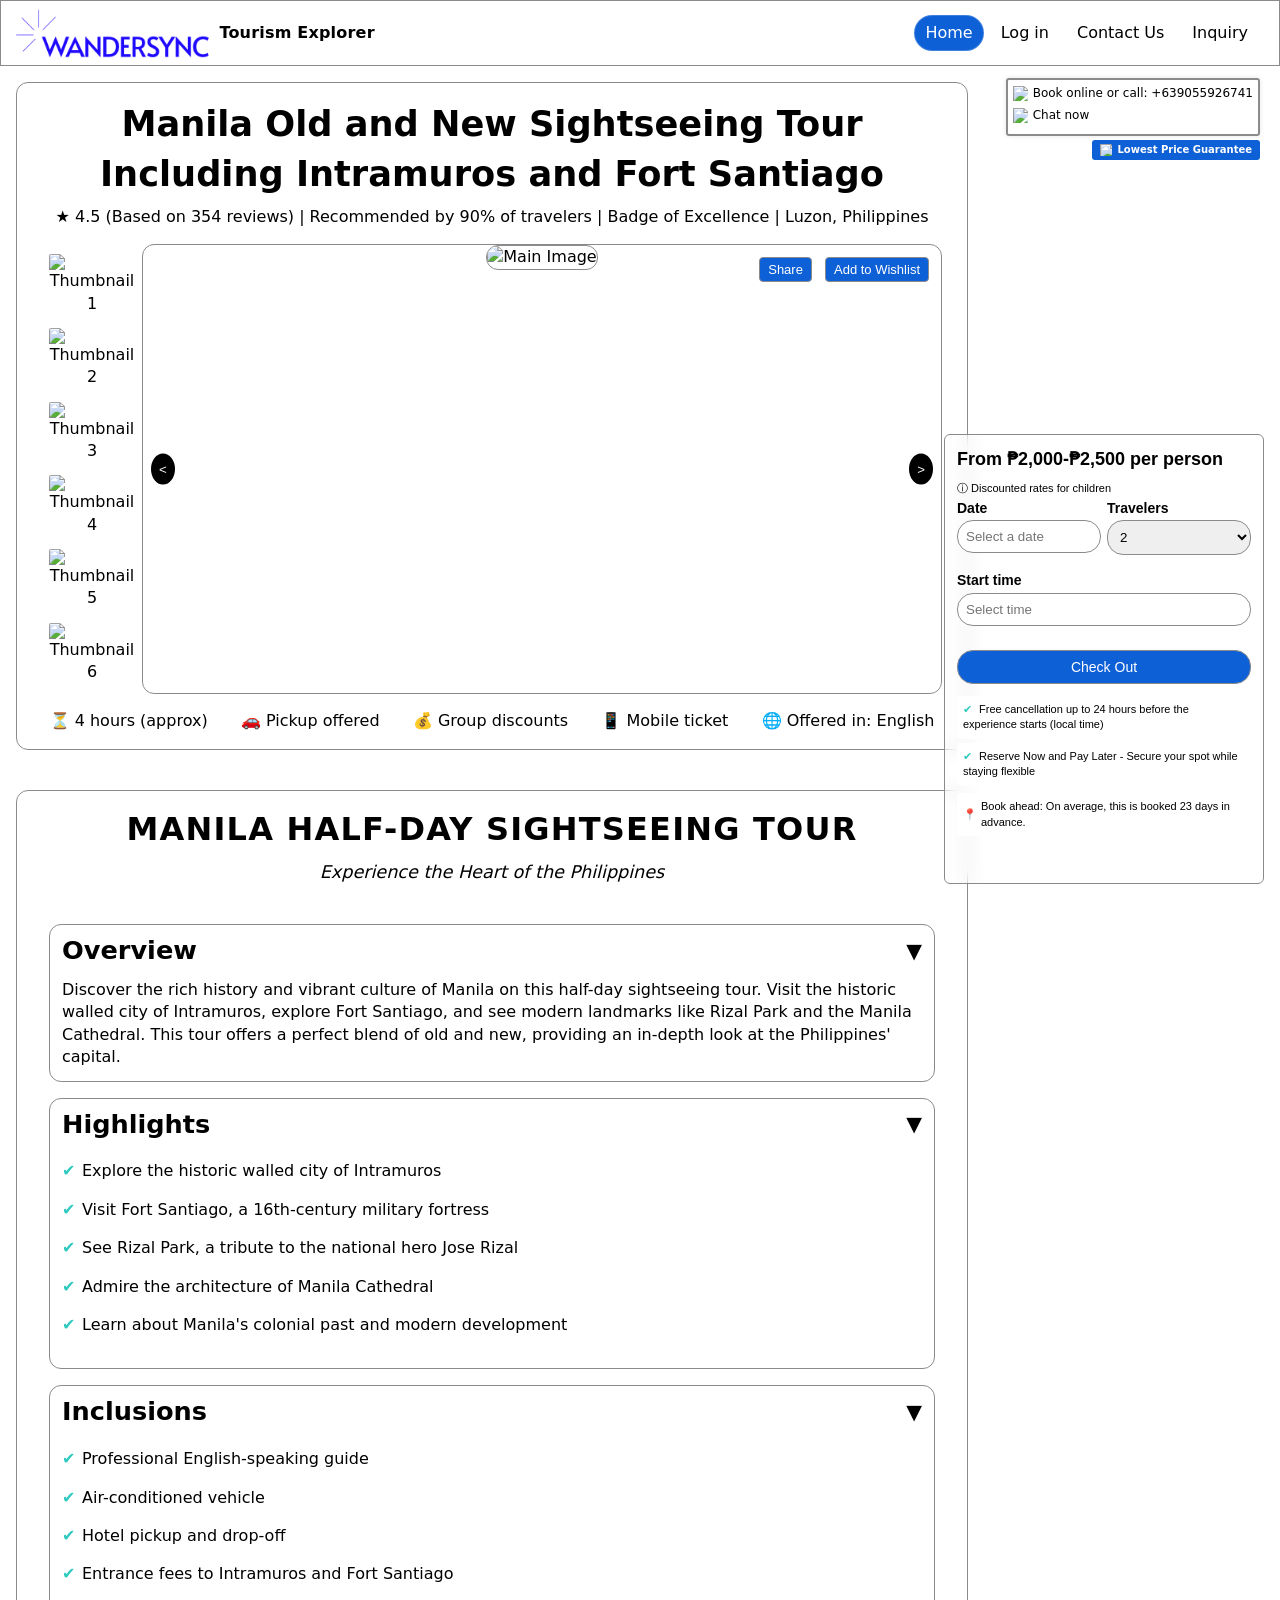
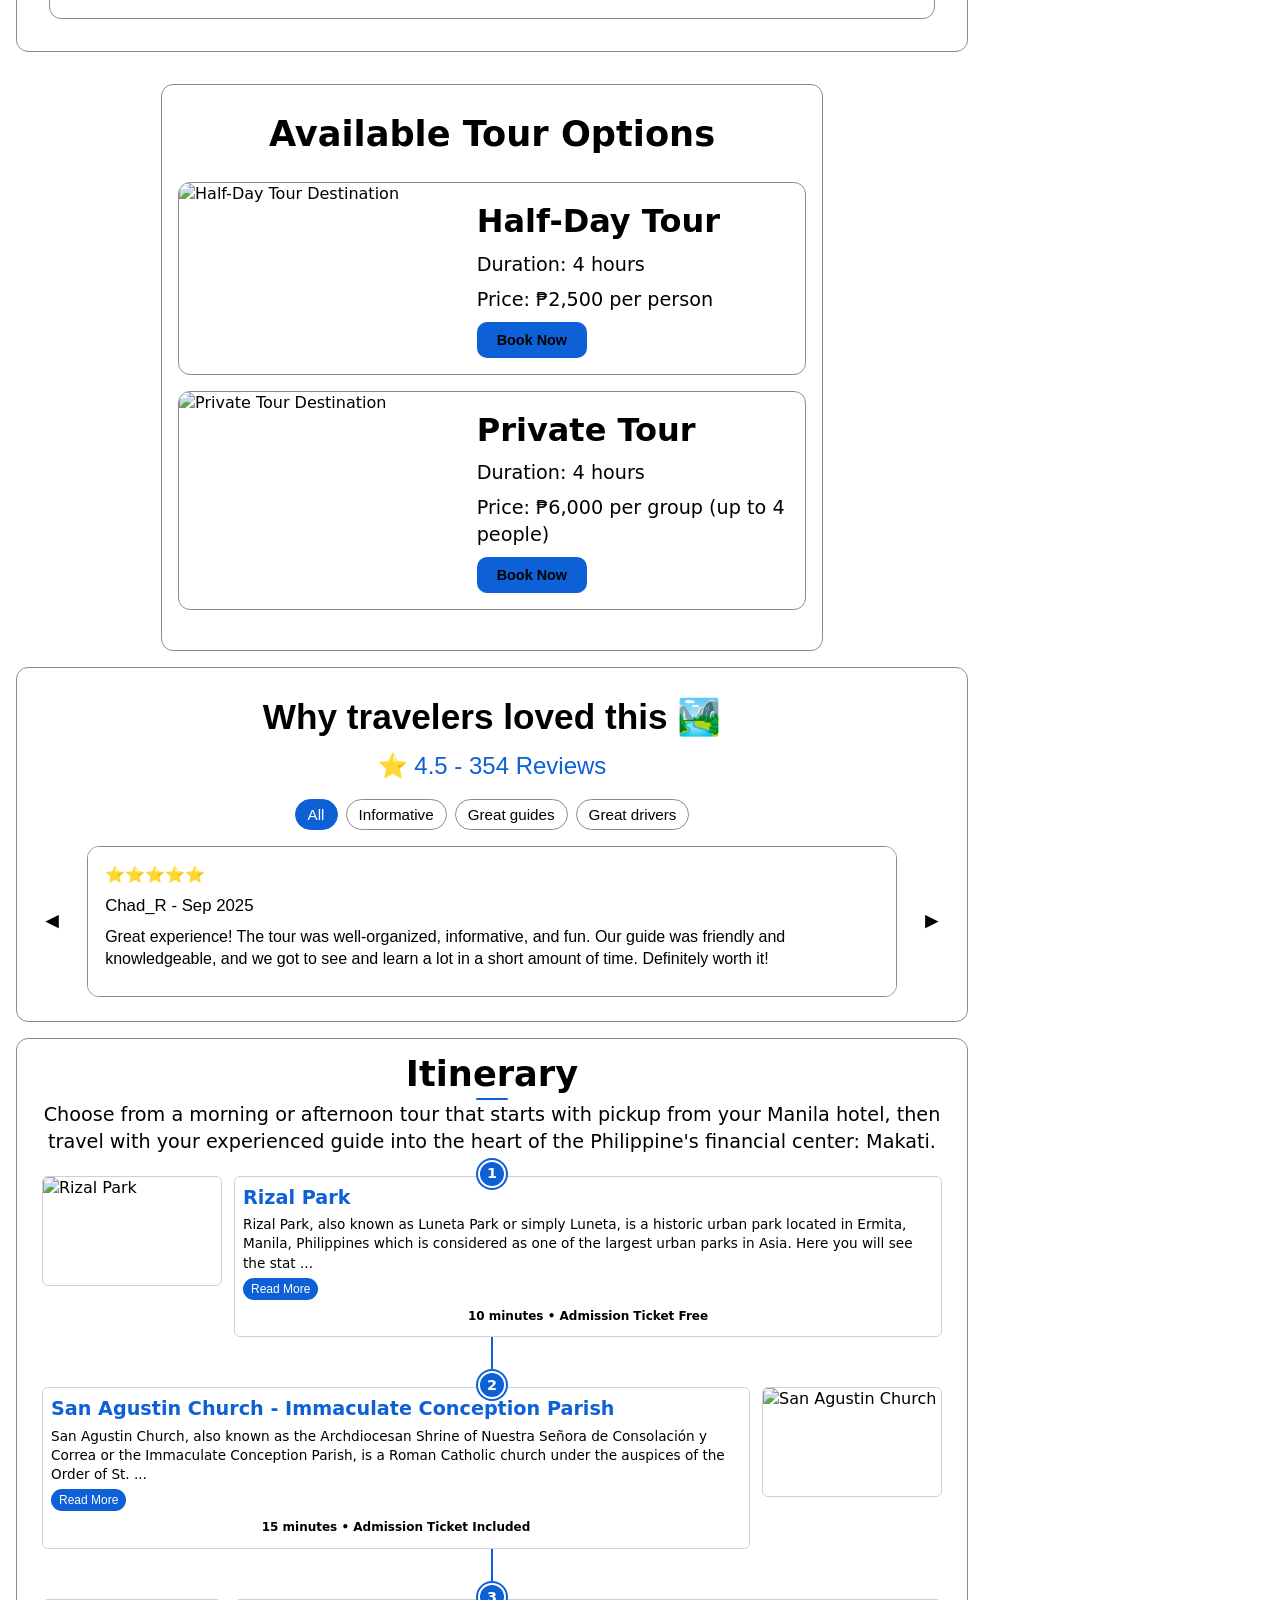
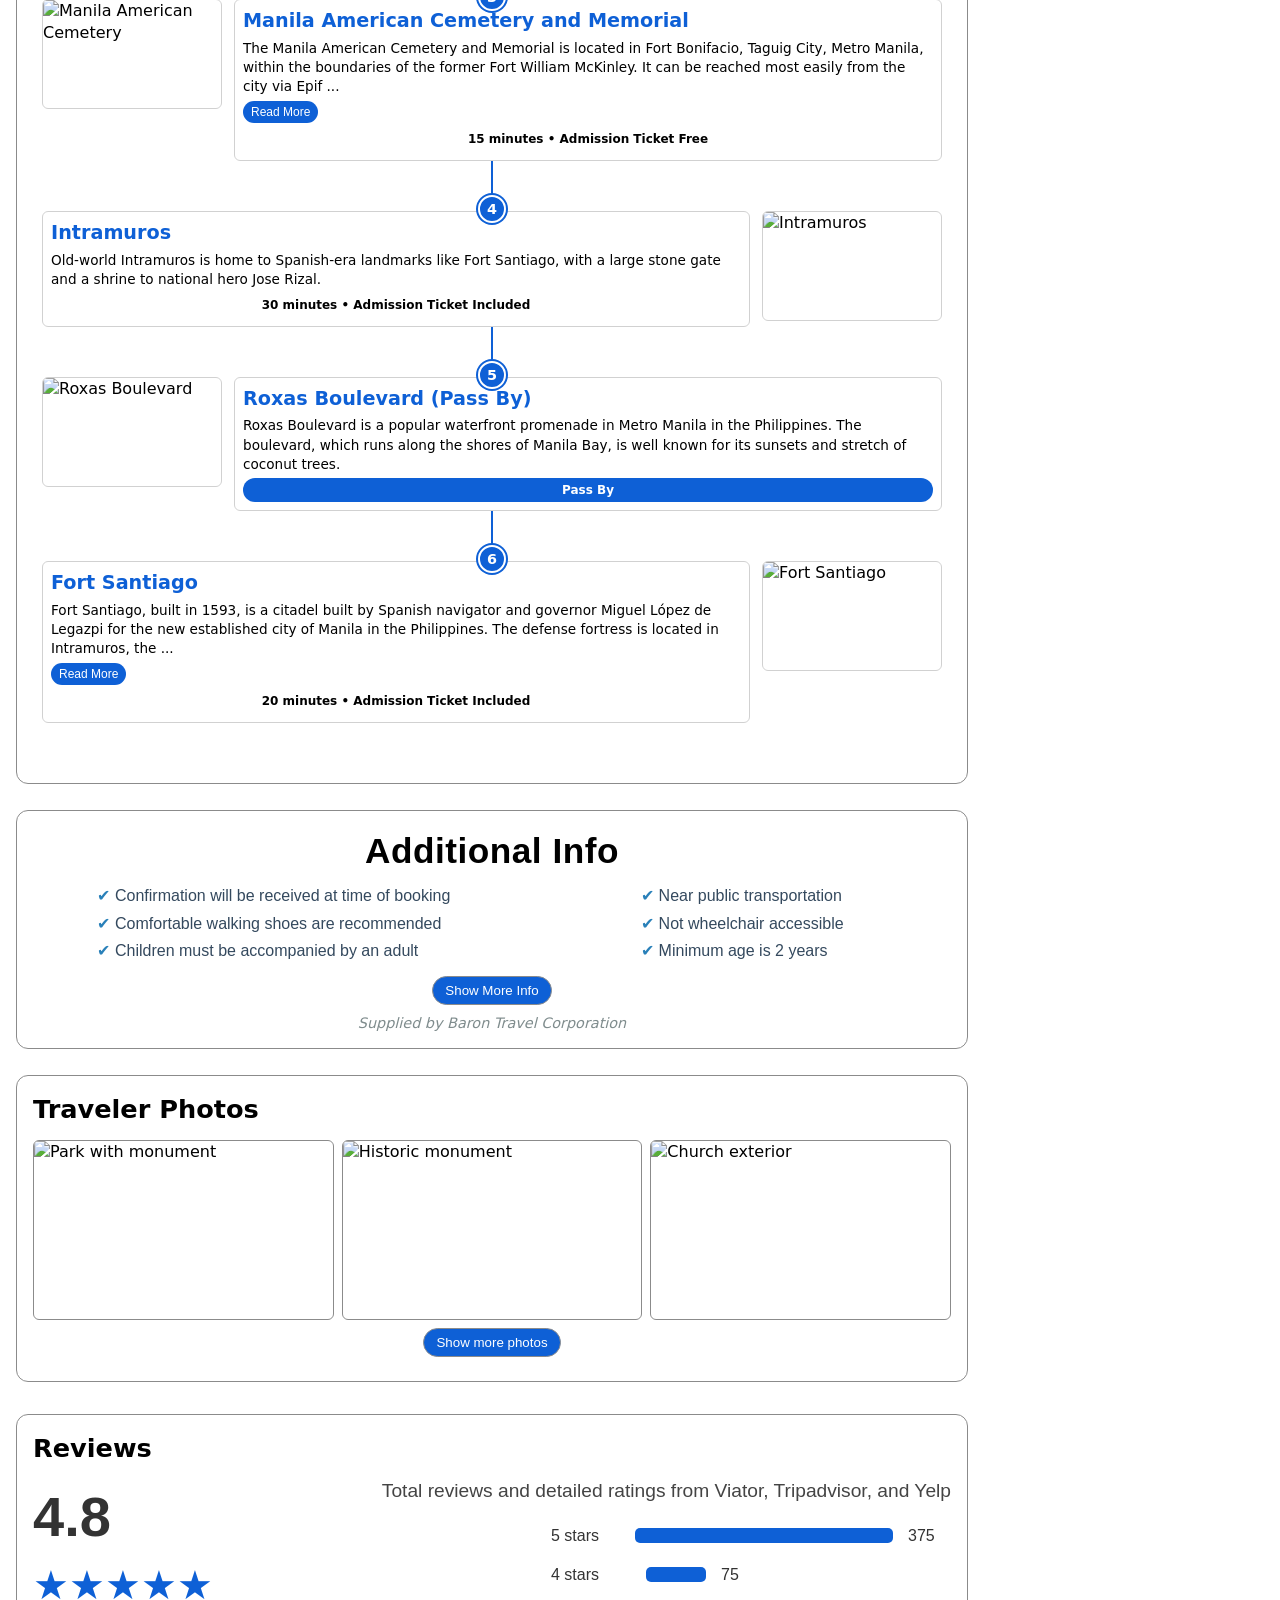
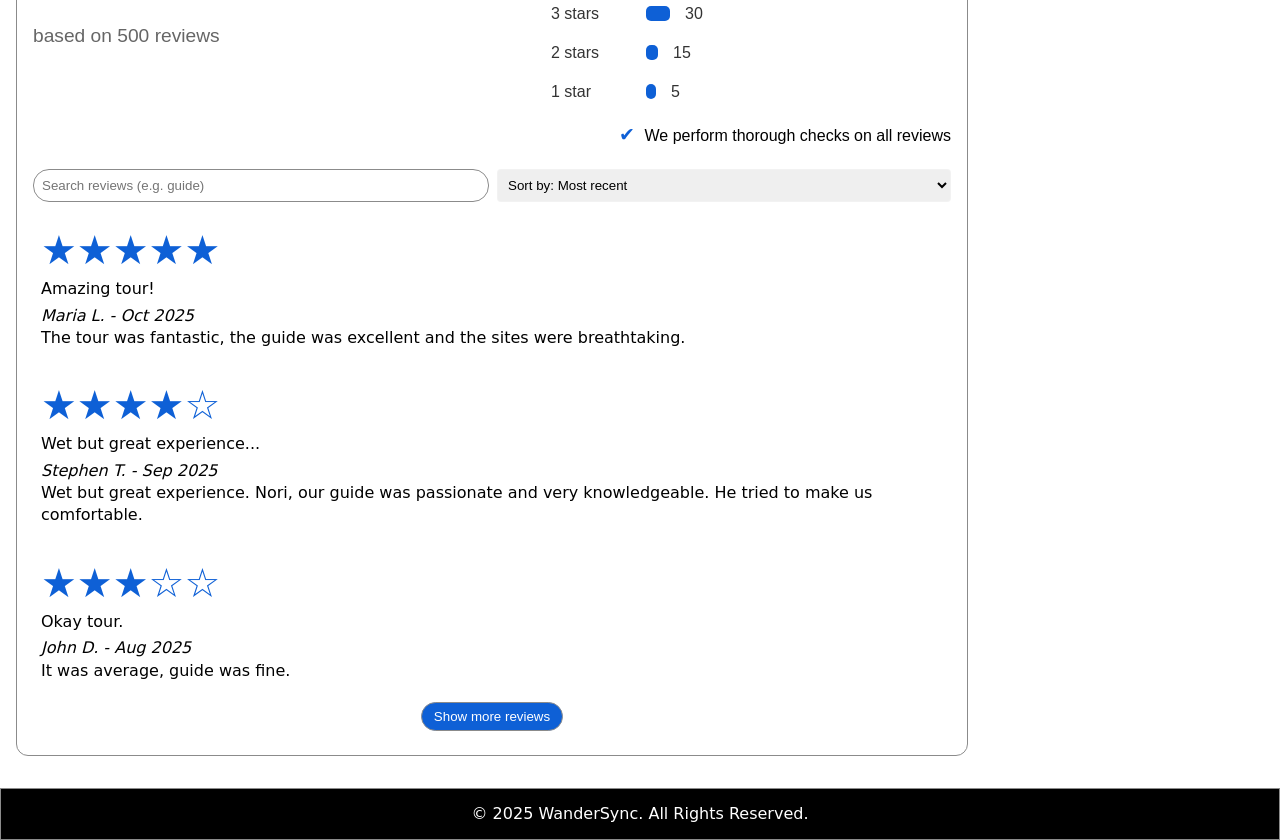
==== commit de979252: "Update wondersync-tour.html" ====
--- a/BookingTest/wondersync-tour.html
+++ b/BookingTest/wondersync-tour.html
@@ -446,4 +446,4 @@
 
     <script src="wondersync-tour.js"></script>
 </body>
-</html>+</html>
--- a/BookingTest/wondersync-tour.css
+++ b/BookingTest/wondersync-tour.css
@@ -72,13 +72,13 @@
 .nav a {
     color: var(--black);
     text-decoration: none;
-    font-weight: 500;
+    font-weight: 50;
+    font-size: 16px;
     padding: 6px 10px; /* Reduced padding */
     border-radius: 999px;
     border: 1px solid var(--glass-b);
     background: var(--glass);
     transition: background 0.15s ease;
-    border: 1px solid #8b8b8b;
 }
 
 .nav a:hover, .nav a.active {
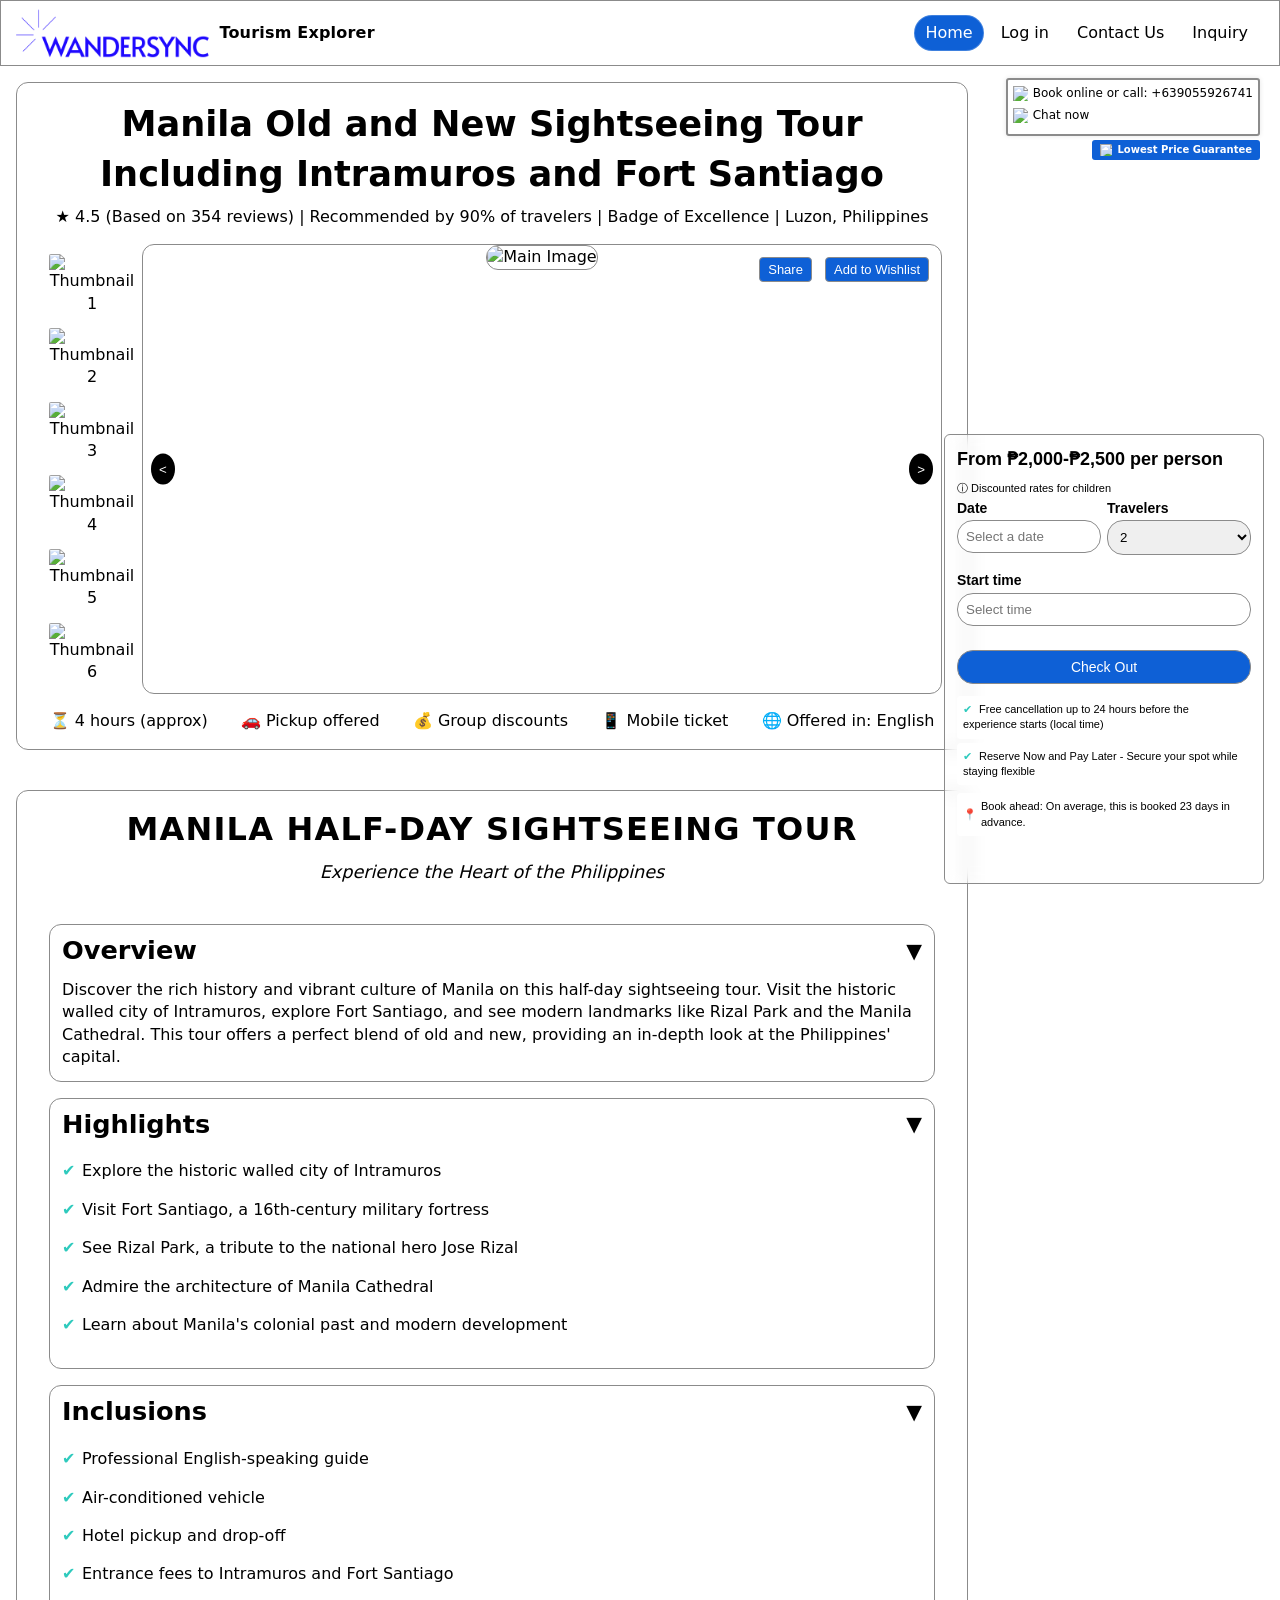
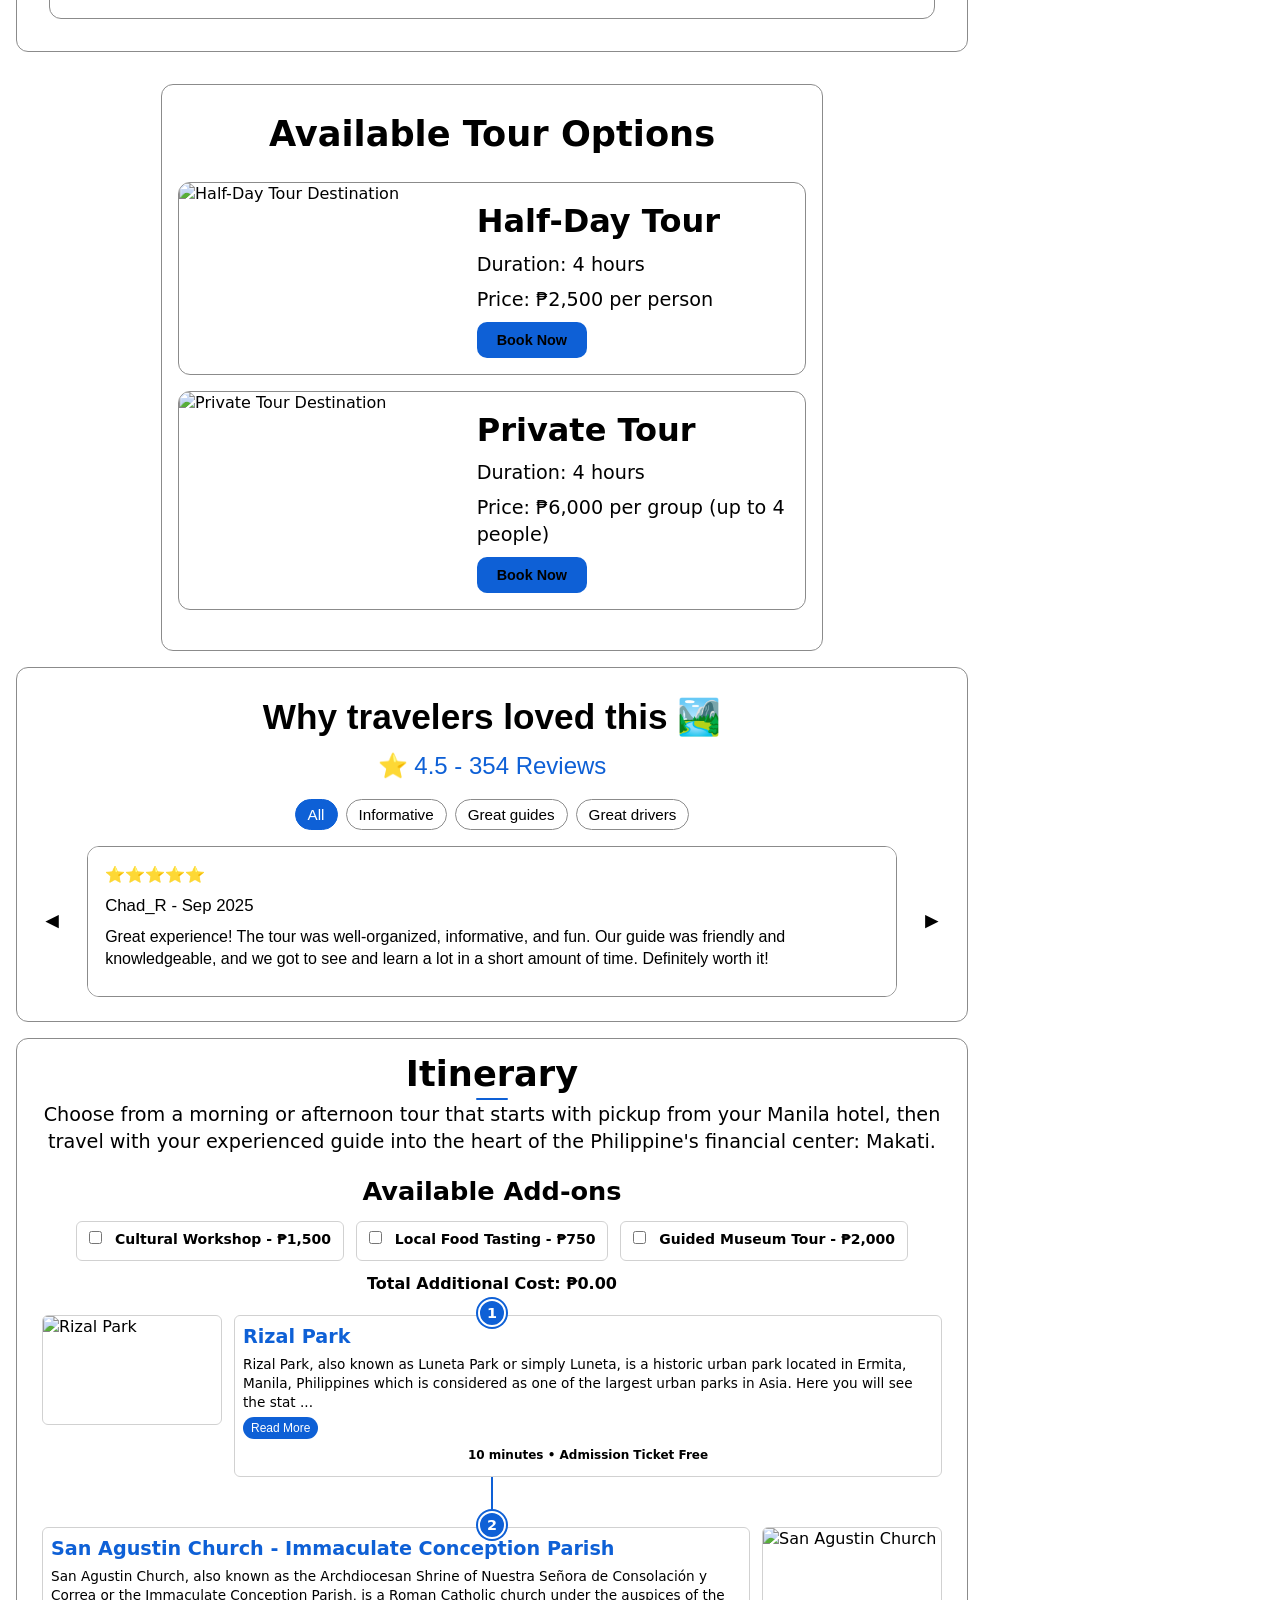
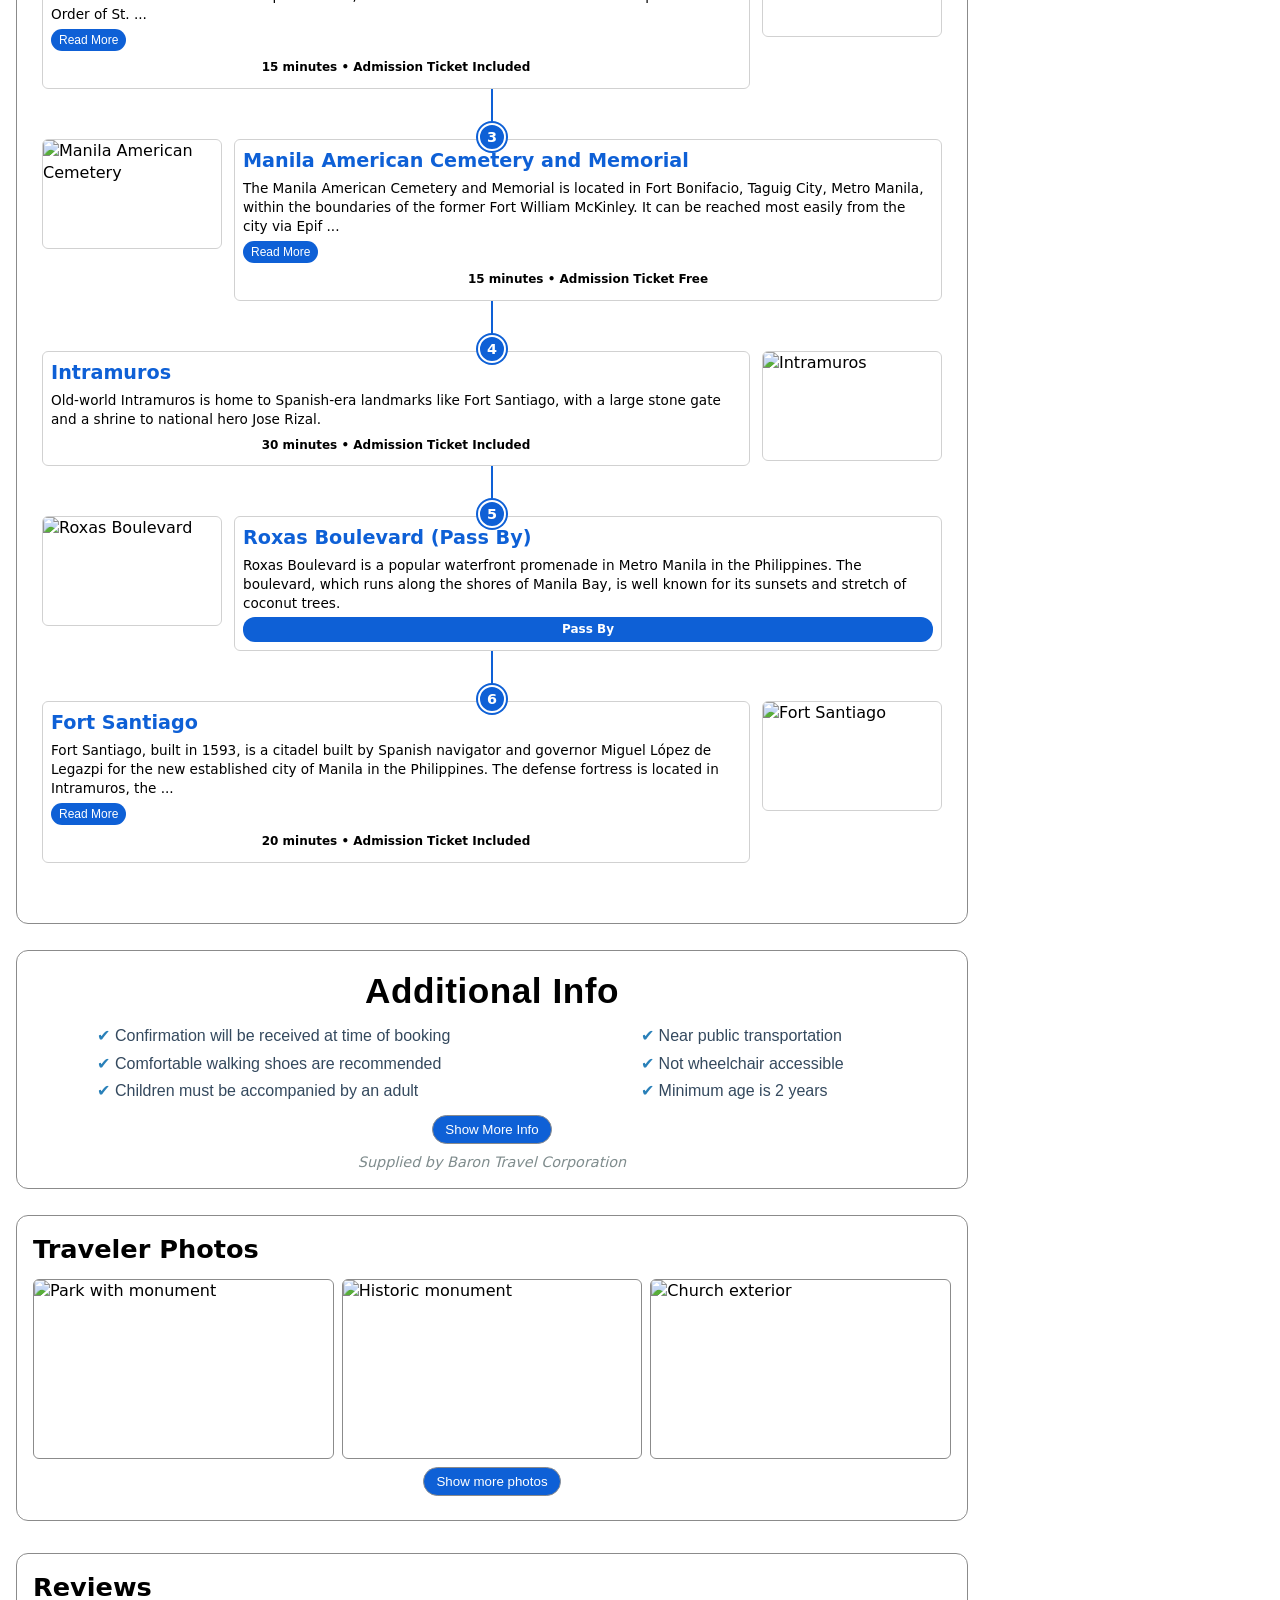
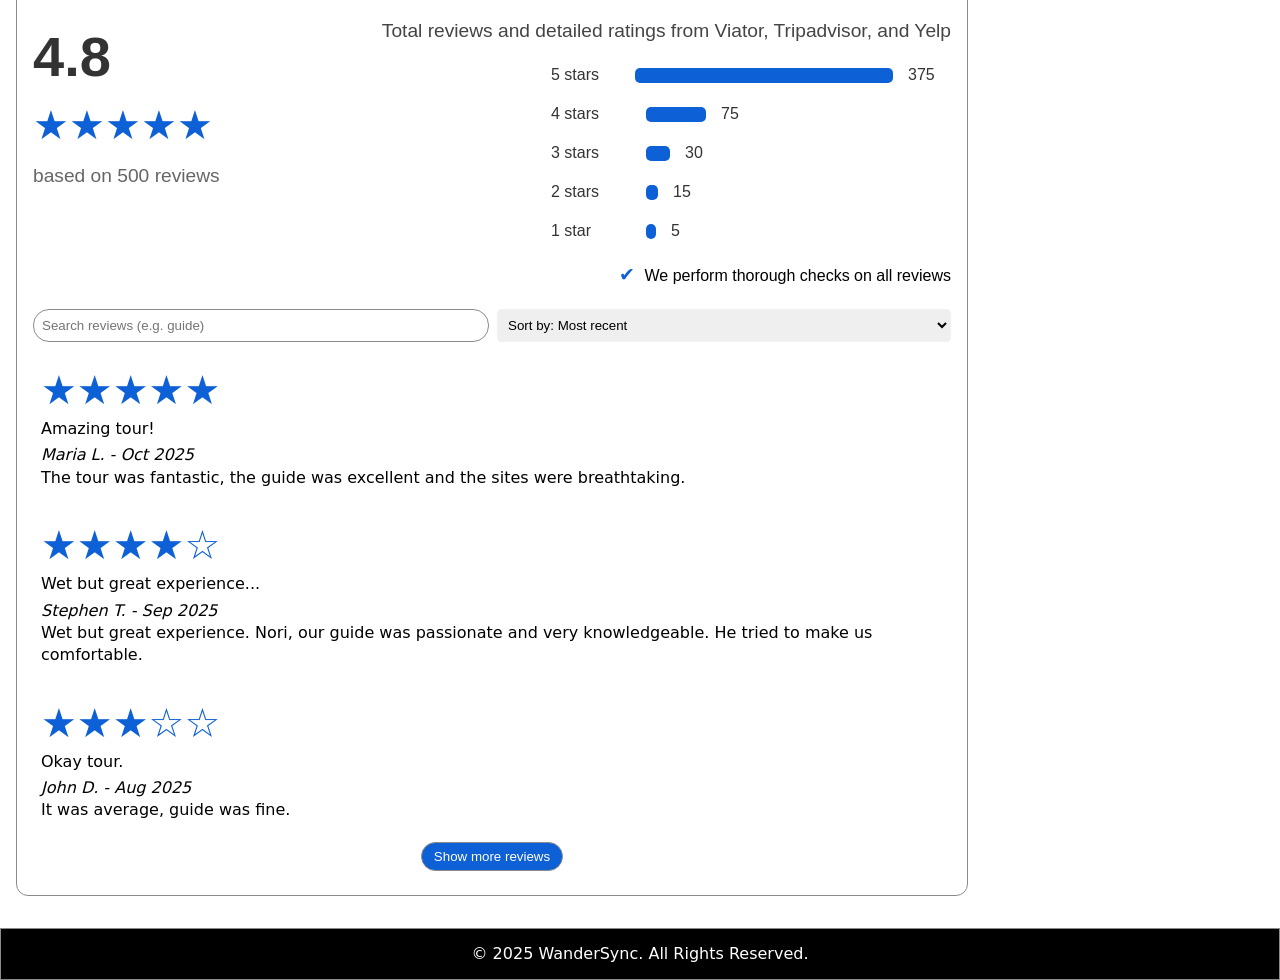
==== commit a497f9c8: "Current UI Progress Booking Test Progress: Add-ons on Itinerary -From Lian -Date: Oct. 24, 2025 3:06" ====
--- a/BookingTest/wondersync-tour.html
+++ b/BookingTest/wondersync-tour.html
@@ -79,6 +79,8 @@
   </div>
 </div>
 
+<!-- ===== CONTACT & PRICE GUARANTEE ===== -->
+ 
     <div class="contact-section">
         <div class="contact-option">
             <img src="https://i.pinimg.com/564x/a4/e1/1b/a4e11b78e6c94821f27832d9c623a805.jpg" alt="Call" class="contact-icon">
@@ -95,6 +97,8 @@
             <span>Lowest Price Guarantee</span>
         </div>
         </div>
+
+<!-- ===== MAIN CONTENT ===== -->
 
     <main class="tour-page">
         <section class="tour-hero">
@@ -121,8 +125,20 @@
                             <button class="wishlist-btn">Add to Wishlist</button>
                         </div>
                         <div class="share-options" id="shareOptions">
-                            <span>Share Link</span>
-                            <span>Email</span>
+                            <span>
+                                <svg class="share-icon" width="16" height="16" viewBox="0 0 24 24" fill="none" stroke="white" stroke-width="2">
+                                    <path d="M10 13a5 5 0 0 0 7.54.54l3-3a5 5 0 0 0-7.07-7.07l-1.72 1.71"></path>
+                                    <path d="M14 11a5 5 0 0 0-7.54-.54l-3 3a5 5 0 0 0 7.07 7.07l1.71-1.71"></path>
+                                </svg>
+                                Share Link
+                            </span>
+                            <span>
+                                <svg class="email-icon" width="16" height="16" viewBox="0 0 24 24" fill="none" stroke="white" stroke-width="2">
+                                    <path d="M4 4h16c1.1 0 2 .9 2 2v12c0 1.1-.9 2-2 2H4c-1.1 0-2-.9-2-2V6c0-1.1.9-2 2-2z"></path>
+                                    <polyline points="22,6 12,13 2,6"></polyline>
+                                </svg>
+                                Email
+                            </span>
                         </div>
                         <div class="wishlist-message" id="wishlistMessage"></div>
                         <button class="prev-btn">&lt;</button>
@@ -240,6 +256,32 @@
             <div class="itinerary-intro">
                 Choose from a morning or afternoon tour that starts with pickup from your Manila hotel, then travel with your experienced guide into the heart of the Philippine's financial center: Makati.
             </div>
+            <div class="add-ons-section">
+                <h3 class="add-ons-title">Available Add-ons</h3>
+                <div class="add-ons-list">
+                    <div class="add-on-item">
+                        <label>
+                            <input type="checkbox" class="add-on-checkbox" data-id="1" data-title="Cultural Workshop" data-duration="45 minutes" data-price="1500" data-image="https://res.klook.com/image/upload/w_500,h_313,c_fill,q_85/activities/uqthqfdi1ppcl8cxda0x.jpg" data-summary="Experience a hands-on Filipino cultural workshop, including traditional crafts and activities." data-full-desc="Join a 45-minute workshop to learn about Filipino culture through crafts like weaving or pottery, guided by local artisans.">
+                            Cultural Workshop - ₱1,500
+                        </label>
+                    </div>
+                    <div class="add-on-item">
+                        <label>
+                            <input type="checkbox" class="add-on-checkbox" data-id="2" data-title="Local Food Tasting" data-duration="30 minutes" data-price="750" data-image="https://upload.wikimedia.org/wikipedia/commons/thumb/8/88/Philippine_Food.jpg/500px-Philippine_Food.jpg" data-summary="Savor authentic Filipino dishes at a local eatery." data-full-desc="Enjoy a 30-minute food tasting session featuring iconic Filipino dishes like adobo and halo-halo, with insights into culinary traditions.">
+                            Local Food Tasting - ₱750
+                        </label>
+                    </div>
+                    <div class="add-on-item">
+                        <label>
+                            <input type="checkbox" class="add-on-checkbox" data-id="3" data-title="Guided Museum Tour" data-duration="60 minutes" data-price="2000" data-image="https://media-cdn.tripadvisor.com/media/attractions-splice-spp-674x446/10/7e/8f/c0.jpg" data-summary="Explore a local museum with a knowledgeable guide." data-full-desc="Take a 60-minute guided tour through a Manila museum, diving into the rich history and cultural artifacts of the Philippines.">
+                            Guided Museum Tour - ₱2,000
+                        </label>
+                    </div>
+                </div>
+                <div class="add-ons-total">
+                    Total Additional Cost: ₱<span id="addOnsTotal">0</span>
+                </div>
+            </div>
             <div class="itinerary-timeline">
                 <ol class="timeline-list">
                     <li class="timeline-item">
@@ -446,4 +488,4 @@
 
     <script src="wondersync-tour.js"></script>
 </body>
-</html>
+</html>
--- a/BookingTest/wondersync-tour.css
+++ b/BookingTest/wondersync-tour.css
@@ -140,8 +140,8 @@
 /* ===== Gallery ===== */
 .gallery {
     display: flex;
-    max-width: 900px; /* Increased max-width for larger images */
-    margin: 16px auto; /* Reduced margin */
+    max-width: 900px;
+    margin: 16px auto;
     align-items: flex-start;
     position: relative;
     background: none;
@@ -150,13 +150,13 @@
 
 .main-image {
     position: relative;
-    width: 100%; /* Full width of container */
-    max-width: 800px; /* Increased max-width */
-    height: 450px; /* Slightly larger height */
+    width: 100%;
+    max-width: 800px;
+    height: 450px;
     flex-shrink: 0;
     z-index: 1;
     border: 1px solid #8b8b8b;
-    border-radius: 12px; /* Reduced radius */
+    border-radius: 12px;
 }
 
 .main-image img {
@@ -170,7 +170,7 @@
 
 .button-container {
     position: absolute;
-    top: 8px; /* Reduced spacing */
+    top: 8px;
     right: 8px;
     z-index: 2;
 }
@@ -179,12 +179,12 @@
     background: var(--brand);
     color: var(--white);
     border: 1px solid var(--glass-b);
-    padding: 4px 8px; /* Reduced padding */
-    margin: 4px; /* Reduced margin */
+    padding: 4px 8px;
+    margin: 4px;
     cursor: pointer;
     z-index: 2;
     border-radius: 4px;
-    font-size: 13px; /* Slightly smaller font */
+    font-size: 13px;
     transition: background 0.2s ease;
     border: 1px solid #8b8b8b;
 }
@@ -196,58 +196,47 @@
 .share-options {
     display: none;
     position: absolute;
-    top: 40px; /* Adjusted position */
+    top: 40px;
     right: 60px;
     background: var(--black);
     color: var(--white);
-    padding: 8px; /* Reduced padding */
+    padding: 8px;
     border-radius: 8px;
     box-shadow: 0 2px 5px rgba(0, 0, 0, 0.2);
     z-index: 2;
-    min-width: 100px; /* Reduced width */
+    min-width: 100px;
 }
 
 .share-options span {
-    display: block;
-    padding: 6px; /* Reduced padding */
-    cursor: pointer;
-    color: var(--white);
-    font-size: 13px; /* Smaller font */
     display: flex;
     align-items: center;
-}
-
-.share-options span::before {
-    content: "";
-    display: inline-block;
-    width: 14px; /* Smaller icon */
-    height: 14px;
-    margin-right: 6px; /* Reduced margin */
-    background-size: contain;
-    background-repeat: no-repeat;
-}
-
-.share-options span:nth-child(1)::before {
-    background-image: url('data:image/svg+xml;utf8,<svg xmlns="http://www.w3.org/2000/svg" viewBox="0 0 24 24" fill="none" stroke="currentColor" stroke-width="2"><path d="M10 13a5 5 0 0 0 7.54.54l3-3a5 5 0 0 0-7.07-7.07l-1.72 1.71"></path><path d="M14 11a5 5 0 0 0-7.54-.54l-3 3a5 5 0 0 0 7.07 7.07l1.71-1.71"></path></svg>');
-}
-
-.share-options span:nth-child(2)::before {
-    background-image: url('data:image/svg+xml;utf8,<svg xmlns="http://www.w3.org/2000/svg" viewBox="0 0 24 24" fill="none" stroke="currentColor" stroke-width="2"><path d="M4 4h16c1.1 0 2 .9 2 2v12c0 1.1-.9 2-2 2H4c-1.1 0-2-.9-2-2V6c0-1.1.9-2 2-2z"></path><polyline points="22,6 12,13 2,6"></polyline></svg>');
+    padding: 6px;
+    cursor: pointer;
+    color: var(--white);
+    font-size: 13px;
+}
+
+.share-icon, .email-icon {
+    width: 16px;
+    height: 16px;
+    margin-right: 6px;
 }
 
 .wishlist-message {
     position: fixed;
-    top: 120px; /* Adjusted position */
+    top: 120px;
     right: 8px;
     background: var(--black);
     color: var(--white);
-    padding: 8px; /* Reduced padding */
+    padding: 8px;
     display: none;
     border-radius: 8px;
     box-shadow: 0 2px 5px rgba(0, 0, 0, 0.2);
     z-index: 2;
-    min-width: 100px; /* Reduced width */
-}
+    min-width: 100px;
+}
+
+/*Thumbnail*/
 
 .thumbnail-container {
     display: flex;
@@ -717,6 +706,53 @@
     padding: 0 4px;
 }
 
+.add-ons-section {
+    margin: 0 auto 18px;
+    max-width: 900px;
+    padding: 0 4px;
+}
+
+.add-ons-title {
+    text-align: center;
+    color: var(--black);
+    font-size: 1.6rem;
+    margin-bottom: 12px;
+    font-weight: 600;
+}
+
+.add-ons-list {
+    display: flex;
+    flex-wrap: wrap;
+    gap: 12px;
+    justify-content: center;
+}
+
+.add-on-item {
+    background: var(--white);
+    border: 1px solid #d1d1d1;
+    border-radius: 6px;
+    padding: 8px 12px;
+    font-size: 0.9rem;
+    color: var(--black);
+    transition: transform 0.3s ease;
+}
+
+.add-on-item:hover {
+    transform: translateY(-2px);
+}
+
+.add-on-checkbox {
+    margin-right: 8px;
+}
+
+.add-ons-total {
+    text-align: center;
+    font-size: 1rem;
+    color: var(--black);
+    margin-top: 12px;
+    font-weight: bold;
+}
+
 .itinerary-timeline {
     position: relative;
     max-width: 900px;
@@ -747,6 +783,11 @@
     animation: fadeInUp 0.6s ease-out;
 }
 
+.timeline-item.add-on {
+    background: var(--glass);
+    border: 1px solid var(--brand);
+}
+
 .timeline-item:nth-child(odd) .timeline-content {
     display: flex;
     flex-direction: row;
@@ -850,7 +891,7 @@
     margin: 4px 0;
     color: var(--black);
     line-height: 1.3;
-    font-size: 1.4rem;
+    font-size: 0.85rem;
     animation: fadeIn 0.3s ease-in;
 }
 
@@ -912,6 +953,10 @@
         width: 100%;
         height: 100px;
     }
+    .add-ons-list {
+        flex-direction: column;
+        align-items: center;
+    }
 }
 
 /* ===== Additional Info ===== */
